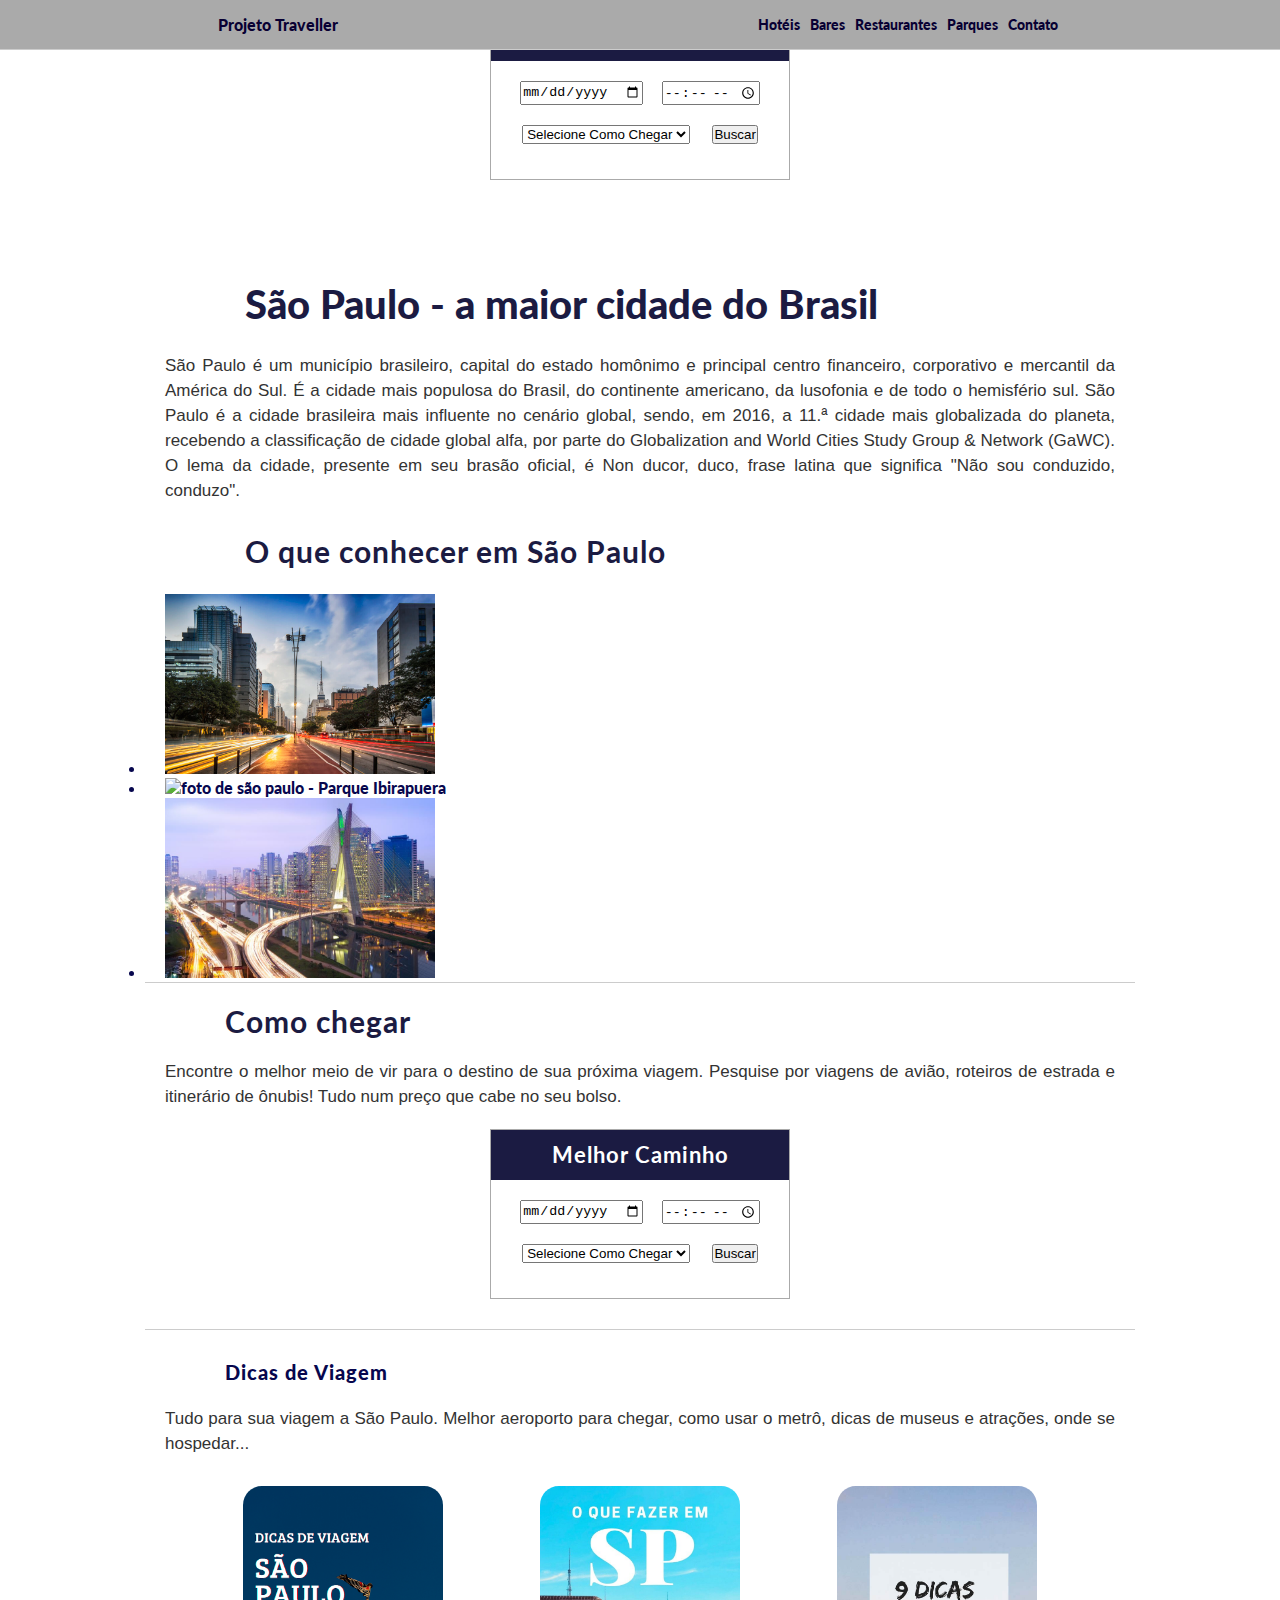
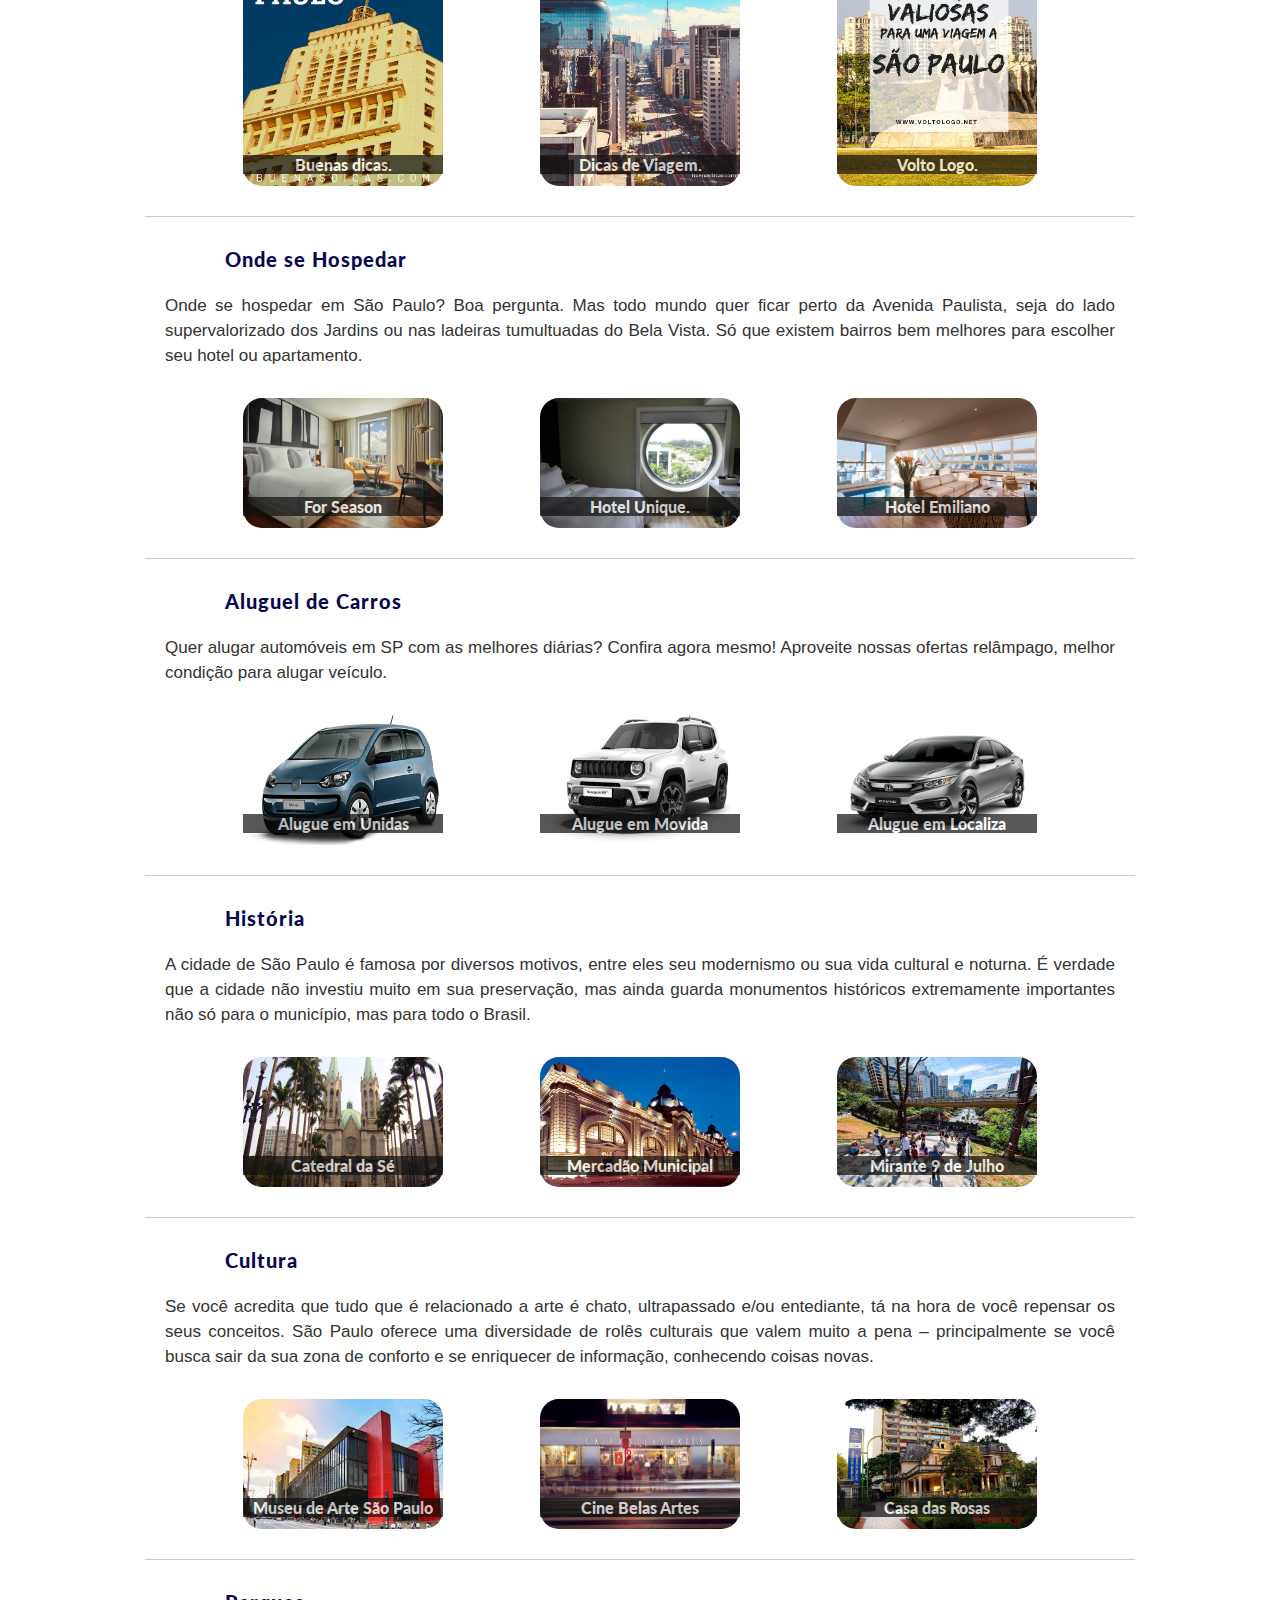
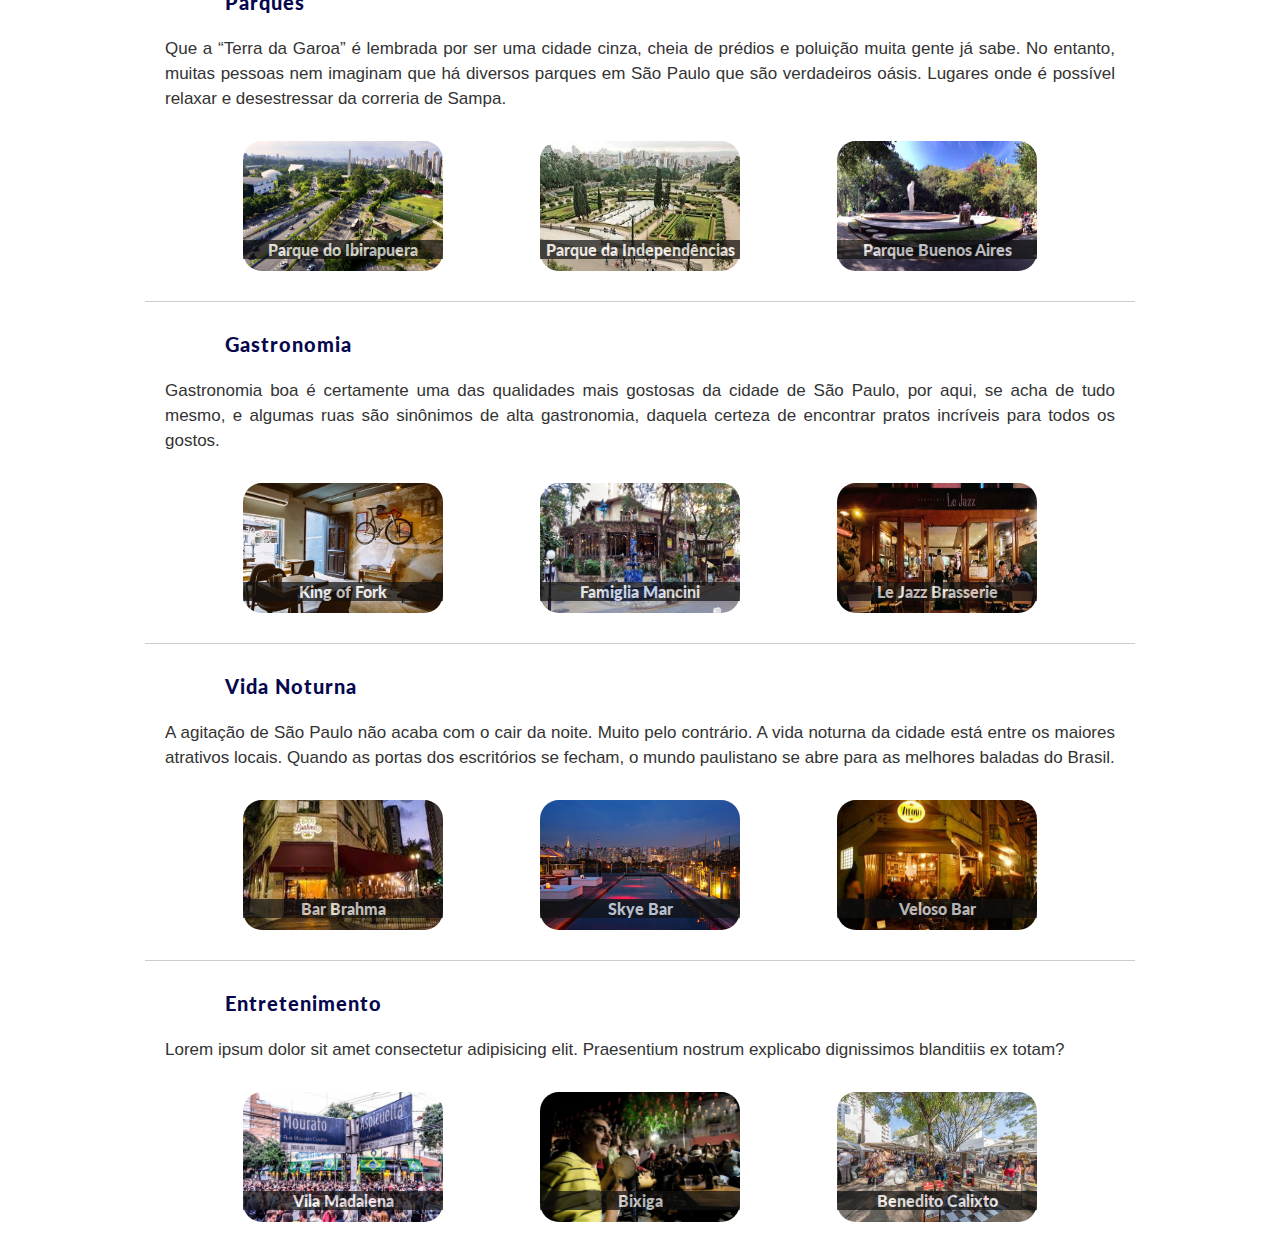
==== index.html @ 024b0639 "inserção de barra lateral esquerda." ====
<!DOCTYPE html>
<html lang="en">

<head>
    <meta charset="UTF-8">
    <meta http-equiv="X-UA-Compatible" content="IE=edge">
    <meta name="viewport" content="width=device-width, initial-scale=1.0">
    <title>Projeto Traveller - São Paulo</title>
    <link rel="stylesheet" href="https://cdnjs.cloudflare.com/ajax/libs/font-awesome/5.15.2/css/all.min.css"
        integrity="sha512-HK5fgLBL+xu6dm/Ii3z4xhlSUyZgTT9tuc/hSrtw6uzJOvgRr2a9jyxxT1ely+B+xFAmJKVSTbpM/CuL7qxO8w=="
        crossorigin="anonymous" />
    <link rel="stylesheet" href="./css/style.css">
</head>

<body>
    <!-- Barra de navegação -->
    <div class="header">
        <div class="logo">
            <a href="./index.html">Projeto Traveller</a>
        </div>
        <div class="menu">
            <ul>
                <li><a href="./pages/hoteis.html">Hotéis</a></li>
                <li><a href="./pages/noite.html">Bares</a></li>
                <li><a href="./pages/comida.html">Restaurantes</a></li>
                <li><a href="./pages/parques.html">Parques</a></li>
                <li><a href="./pages/contato.html">Contato</a></li>
            </ul>
        </div>
    </div>
    <div class="landingpage">
        <div class="leftbar formulario">
            <h4>Agende sua Viagem</h4>
            <form action="#">
                <div class="linhaum">
                    <input type="date" name="" id="">
                    <input type="time">
                </div>
                <div class="linhaum">
                    <select name="transporte" id="">
                        <option value="0">Selecione Como Chegar</option>
                        <option value="1">Ônibus</option>
                        <option value="2">Carro</option>
                        <option value="3">Avião</option>
                    </select>
                    <button>Buscar</button>
                </div>
            </form>
        </div>
    <div class="content">
        <!-- Piloto sobre São Paulo -->
        <h1> São Paulo - a maior cidade do Brasil</h1>
        <p>São Paulo é um município brasileiro, capital do estado homônimo e principal centro financeiro, corporativo e
            mercantil da América do Sul. É a cidade mais populosa do Brasil, do continente americano, da lusofonia e de
            todo o hemisfério sul.
            São Paulo é a cidade brasileira mais influente no cenário global, sendo, em 2016, a 11.ª cidade mais
            globalizada do planeta, recebendo a classificação de cidade global alfa, por parte do Globalization and
            World Cities Study Group & Network (GaWC).
            O lema da cidade, presente em seu brasão oficial, é Non ducor, duco, frase latina que significa "Não sou
            conduzido, conduzo".</p>
        <h2>O que conhecer em São Paulo</h2>
        <div class="fotos-home ">
            <ul class="fotos-home__lista-cidade">
                <li>
                    <a href="https://www.google.com/search?q=avenida+paulista&oq=avenida+paulista&aqs=chrome.0.69i59j0i131i433j0l4j69i60l2.2353j0j4&sourceid=chrome&ie=UTF-8"
                        target="_blank">
                        <img src="./imgs/ft2.jpg" alt="foto de são paulo - avenida paulista" title="Avenida Paulista">
                    </a>
                </li>
                <li> 
                    <a href="https://www.google.com/search?q=mac+usp&oq=mac+usp&aqs=chrome..69i57j0l9.1548j0j4&sourceid=chrome&ie=UTF-8#"
                        target="_blank">
                        <img src="./imgs/ovo-ibirapuera.jpg" alt="foto de são paulo - Parque Ibirapuera"
                            title="Mirante MAC-USP (Museu de Arte Contemporânea da Universidade de São Paulo">
                    </a>
                </li>
                <li>
                    <a href="https://www.google.com/search?q=ponte+estaiada+sp&oq=ponte+estaiada&aqs=chrome.1.69i57j0i433j0l8.3281j1j7&sourceid=chrome&ie=UTF-8#"
                        target="_blank">
                        <img src="./imgs/ft1.jpg" alt="foto de são paulo - ponte estaiada" title="Ponte estaiada">
                    </a>
                </li>
            </ul>
        </div>
        <!-- como chegar - destino.html -->
        <div class="ref">
            <h3>Como chegar</h3>
            <p>Encontre o melhor meio de vir para o destino de sua próxima viagem.
                Pesquise por viagens de avião, roteiros de estrada e itinerário de ônubis!
                Tudo num preço que cabe no seu bolso.</p>
            <div class="formulario">
                <h4>Melhor Caminho</h4>
                <form action="#">
                    <div class="linhaum">
                        <input type="date" name="" id="">
                        <input type="time">
                    </div>
                    <div class="linhaum">
                        <select name="transporte" id="">
                            <option value="0">Selecione Como Chegar</option>
                            <option value="1">Ônibus</option>
                            <option value="2">Carro</option>
                            <option value="3">Avião</option>
                        </select>
                        <button>Buscar</button>
                    </div>
                </form>
            </div>
        </div>


        <!-- dicas uteis - dicas.html -->
        <div class="ref">
            <h3><a href="./pages/dicas.html">Dicas de Viagem</a></h3>
            <p>Tudo para sua viagem a São Paulo. Melhor aeroporto para chegar, como usar o metrô, dicas de museus e
                atrações, onde se hospedar...</p>
            <div class="fotos-logo">
                <a href="">
                    <div class="item-foto dks">
                        <img src="./imgs/dicas/buenasdicas.png" alt="Buenas dicas">
                        <span class="legenda">Buenas dicas.</span>
                    </div>
                </a>
                <a href="">
                    <div class="item-foto dks">
                        <img src="./imgs/dicas/dicasdeviagem.jpg" alt="dicas de viagem">
                        <span class="legenda">Dicas de Viagem.</span>
                    </div>
                </a>
                <a href="">
                    <div class="item-foto dks">
                        <img src="./imgs/dicas/voltologo.jpg" alt="Volto Logo">
                        <span class="legenda">Volto Logo.</span>
                    </div>
                </a>
            </div>
        </div>

        <!-- onde se hospedar -->
        <div class="ref">
            <h3><a href="./pages/hoteis.html">Onde se Hospedar</a></h3>
            <p>Onde se hospedar em São Paulo? Boa pergunta. Mas todo mundo quer ficar perto da Avenida Paulista, seja do
                lado supervalorizado dos Jardins ou nas ladeiras tumultuadas do Bela Vista. Só que existem bairros bem
                melhores para escolher seu hotel ou apartamento.</p>
            <div class="fotos-logo">
                <a href="https://www.fourseasons.com/">
                    <div class="item-foto std">
                        <img src="./imgs/hoteis/four-seasons.jpeg" alt="Suite do hotel Four Season">
                        <span class="legenda">For Season</span>
                    </div>
                </a>

                <a href="https://www.hotelunique.com/">
                    <div class="item-foto std">
                        <img src="./imgs/hoteis/hotel-unique.jpg" alt="Suite no Hotel Unique">
                        <span class="legenda">Hotel Unique.</span>
                    </div>
                </a>
                <a href="https://emiliano.com.br/">
                    <div class="item-foto std">
                        <img src="./imgs/hoteis/hotelemiliano.jpeg" alt="Suite no Hotel Emiliano">
                        <span class="legenda">Hotel Emiliano</span>
                    </div>
                </a>
            </div>
        </div>
        <!-- aluguel de carros -->
        <div class="ref">
            <h3><a href="./pages/car.html">Aluguel de Carros</a></h3>
            <p>Quer alugar automóveis em SP com as melhores diárias? Confira agora mesmo! Aproveite nossas ofertas
                relâmpago, melhor condição para alugar veículo.</p>
            <div class="fotos-logo">
                <a href="https://www.unidas.com.br/" target="_blank">
                    <div class="item-foto std">
                        <img src="./imgs/cars/up.png" alt="Volkswagem UP, alugue em Unidas">
                        <span class="legenda">Alugue em Unidas</span>
                    </div>
                </a>
                <a href="https://www.movida.com.br/?ds_rl=1286058&gclid=CjwKCAiA4rGCBhAQEiwAelVti4YXCOVdzwMYW_VoYFPLgDYQA487EOI650eosHi_hJ0dETGfir2yFxoCM-IQAvD_BwE&gclsrc=aw.ds"
                    target="_blank">
                    <div class="item-foto std">
                        <img src="./imgs/cars/jeep.png" alt="Jeep Renegade, alugue em Movida">
                        <span class="legenda">Alugue em Movida</span>
                    </div>
                </a>
                <a href="https://www.localiza.com/brasil/pt-br?gclid=Cj0KCQiA1pyCBhCtARIsAHaY_5erwWVaQfz3d9hAsKvoh2BbWz7p_nMP-ZUeZSH6YA3GM4WOiYzIJlkaAgfLEALw_wcB"
                    target="_blank">
                    <div class="item-foto std">
                        <img src="./imgs/cars/civic.png" alt="Toyota Civic, alugue em Localiza">
                        <span class="legenda">Alugue em Localiza</span>
                    </div>
                </a>
            </div>
        </div>
        <!-- historia -->
        <div class="ref">
            <h3><a href="./pages/historia.html">História</a></h3>
            <p>A cidade de São Paulo é famosa por diversos motivos, entre eles seu modernismo ou sua vida cultural e
                noturna. É verdade que a cidade não investiu muito em sua preservação, mas ainda guarda monumentos
                históricos extremamente importantes não só para o município, mas para todo o Brasil.</p>
            <div class="fotos-logo">
                <a href="https://www.google.com/search?q=catedral+da+s%C3%A9&oq=catedral+da+s%C3%A9&aqs=chrome.0.0i433j0l9.2269j0j4&sourceid=chrome&ie=UTF-8"
                    target="_blank">
                    <div class="item-foto std">
                        <img src="./imgs/catedral.jpg" alt="Catedral da Sé">
                        <span class="legenda">Catedral da Sé</span>
                    </div>
                </a>
                <a href="https://www.google.com/search?sxsrf=ALeKk03umrlhHyynIjgAqsudrNKbhtDnxA%3A1615221121424&ei=gVFGYOCqGebE5OUPj-O80AE&q=mercado+municipal+de+s%C3%A3o+paulo&oq=mercado+municipal+de+s%C3%A3o+paulo&gs_lcp=Cgdnd3Mtd2l6EAM6BAgjECc6CggAEMcBEK8BEEM6BAgAEEM6BAguEEM6CAgAELEDEIMBOgUIABCxAzoCCAA6CAgAEMcBEK8BOgcIABCxAxBDOgsIABCxAxDHARCvAVDR4gFY6YsCYOOMAmgAcAJ4AIABxQGIAa4RkgEEMC4xNJgBAKABAaoBB2d3cy13aXrAAQE&sclient=gws-wiz&ved=0ahUKEwig77PJj6HvAhVmIrkGHY8xDxoQ4dUDCA4&uact=5#"
                    target="_blank">
                    <div class="item-foto std">
                        <img src="./imgs/mercadao.jpg" alt="Mercadão Municipal">
                        <span class="legenda">Mercadão Municipal</span>
                    </div>
                </a>
                <a href="https://www.google.com/search?sxsrf=ALeKk00rV_sHCE8LxDg-7jiBOCjoXzKPtg%3A1615221181455&ei=vVFGYNeMG4PE5OUPkIip6Aw&q=mirante+9+de+julho&oq=mirante+9+de+julho&gs_lcp=[base64]&sclient=gws-wiz&ved=0ahUKEwiX34Pmj6HvAhUDIrkGHRBECs0Q4dUDCA4&uact=5"
                    target="_blank">
                    <div class="item-foto std">
                        <img src="./imgs/9dejulho.jpg" alt="Mirante 9 de Julho">
                        <span class="legenda">Mirante 9 de Julho</span>
                    </div>
                </a>
            </div>
        </div>
        <!-- cultura -->
        <div class="ref">
            <h3><a href="./pages/cultura.html">Cultura</a></h3>
            <p>Se você acredita que tudo que é relacionado a arte é chato, ultrapassado e/ou entediante, tá na hora de
                você repensar os seus conceitos. São Paulo oferece uma diversidade de rolês culturais que valem muito a
                pena – principalmente se você busca sair da sua zona de conforto e se enriquecer de informação,
                conhecendo coisas novas.</p>
            <div class="fotos-logo">
                <a href="https://masp.org.br/" target="_blank">
                    <div class="item-foto std">
                        <img src="./imgs/masp.jpg" alt="MASP">
                        <span class="legenda">Museu de Arte São Paulo</span>
                    </div>
                </a>
                <a href="https://www.cinebelasartes.com.br/" target="_blank">
                    <div class="item-foto std">
                        <img src="./imgs/belas-artes.jpg" alt="Cine Belas Artes">
                        <span class="legenda">Cine Belas Artes</span>
                    </div>
                </a>
                <a href="https://www.casadasrosas.org.br/" target="_blank">
                    <div class="item-foto std">
                        <img src="./imgs/casa-das-rosas.jpg" alt="Casa das Rosas">
                        <span class="legenda">Casa das Rosas</span>
                    </div>
                </a>
            </div>
        </div>
        <!-- parques -->
        <div class="ref">
            <h3><a href="./pages/parques.html">Parques</a></h3>
            <p>Que a “Terra da Garoa” é lembrada por ser uma cidade cinza, cheia de prédios e poluição muita gente já
                sabe. No entanto, muitas pessoas nem imaginam que há diversos parques em São Paulo que são verdadeiros
                oásis. Lugares onde é possível relaxar e desestressar da correria de Sampa.</p>
            <div class="fotos-logo">
                <a href="https://parqueibirapuera.org/" target="_blank">
                    <div class="item-foto std">
                        <img src="./imgs/ft3.jpg" alt="Parque do Ibirapuera">
                        <span class="legenda">Parque do Ibirapuera</span>
                    </div>
                </a>
                <a href="https://www.prefeitura.sp.gov.br/cidade/secretarias/meio_ambiente/parques/regiao_sul/index.php?p=5747"
                    target="_blank">
                    <div class="item-foto std">
                        <img src="./imgs/indep.jpg" alt="Parque da Independência">
                        <span class="legenda">Parque da Independências</span>
                    </div>
                </a>
                <a href="https://www.prefeitura.sp.gov.br/cidade/secretarias/meio_ambiente/parques/regiao_centrooeste/index.php?p=5732"
                    target="_blank">
                    <div class="item-foto std">
                        <img src="./imgs/buenos.jpg" alt="Parque Buenos Aires">
                        <span class="legenda">Parque Buenos Aires</span>
                    </div>
                </a>
            </div>
        </div>
        <!-- gastronomia -->
        <div class="ref">
            <h3><a href="./pages/comida.html">Gastronomia</a></h3>
            <p>Gastronomia boa é certamente uma das qualidades mais gostosas da cidade de São Paulo, por aqui, se acha
                de tudo mesmo, e algumas ruas são sinônimos de alta gastronomia, daquela certeza de encontrar pratos
                incríveis para todos os gostos.</p>
            <div class="fotos-logo">
                <a href="https://www.kingofthefork.com.br//" target="_blank">
                    <div class="item-foto std">
                        <img src="./imgs/kof.jpg" alt="King of Fork">
                        <span class="legenda">King of Fork</span>
                    </div>
                </a>
                <a href="http://www.famigliamancini.com.br/" target="_blank">
                    <div class="item-foto std">
                        <img src="./imgs/famiglia.jpg" alt="Famiglia Mancini">
                        <span class="legenda">Famiglia Mancini</span>
                    </div>
                </a>
                <a href="http://www.lejazz.com.br/" target="_blank">
                    <div class="item-foto std">
                        <img src="./imgs/lejazz.jpg" alt="Le Jazz Brasserie">
                        <span class="legenda">Le Jazz Brasserie</span>
                    </div>
                </a>
            </div>
        </div>
        <!-- vida noturna -->
        <div class="ref">
            <h3><a href="./pages/noite.html">Vida Noturna</a></h3>
            <p>A agitação de São Paulo não acaba com o cair da noite. Muito pelo contrário. A vida noturna da cidade
                está entre os maiores atrativos locais. Quando as portas dos escritórios se fecham, o mundo paulistano
                se abre para as melhores baladas do Brasil.</p>
            <div class="fotos-logo">
                <a href="https://www.barbrahmacentro.com" target="_blank">
                    <div class="item-foto std">
                        <img src="./imgs/bar.jpg" alt="Bar Brahma">
                        <span class="legenda">Bar Brahma</span>
                    </div>
                </a>
                <a href="https://www.hotelunique.com/pt/restaurante-bar/skye/" target="_blank">
                    <div class="item-foto std">
                        <img src="./imgs/skye.jpg" alt="Skye Bar">
                        <span class="legenda">Skye Bar</span>
                    </div>
                </a>
                <a href="http://www.velosobar.com.br/" target="_blank">
                    <div class="item-foto std">
                        <img src="./imgs/veloso.jpg" alt="Veloso Bar">
                        <span class="legenda">Veloso Bar</span>
                    </div>
                </a>
            </div>
        </div>
        <!-- entretenimento -->
        <div class="ref">
            <h3><a href="./pages/entretenimento.html">Entretenimento</a></h3>
            <p>Lorem ipsum dolor sit amet consectetur adipisicing elit. Praesentium nostrum explicabo dignissimos
                blanditiis ex totam?</p>

            <div class="fotos-logo">
                <a href="http://www.vilamadalena.com.br/" target="_blank">
                    <div class="item-foto std">
                        <img src="./imgs/vila.jpg" alt="Vila Madalena">
                        <span class="legenda">Vila Madalena</span>
                    </div>
                </a>
                <a href="http://www.portaldobixiga.com.br/eventos-do-bixiga/" target="_blank">
                    <div class="item-foto std">
                        <img src="./imgs/bixiga.jpg" alt="Bixiga">
                        <span class="legenda">Bixiga</span>
                    </div>
                </a>
                <a href="https://www.instagram.com/feirabeneditocalixto.oficial/" target="_blank">
                    <div class="item-foto std">
                        <img src="./imgs/benedito.jpg" alt="Benedito Calixto">
                        <span class="legenda">Benedito Calixto</span>
                    </div>
                </a>
            </div>
        </div>
    </div>
    </div>
</body>

</html>
---- css/style.css ----
@import url('https://fonts.googleapis.com/css2?family=Lato:wght@300&amp;family=Open+Sans+Condensed:wght@300&amp;display=swap');
*{
    margin: 0 auto;
    padding: 0;
    box-sizing: border-box;
}
.content{
    margin: 0 auto;
    width: 990px;
}
h1 {
    font-family: 'Lato', sans-serif;
    font-size: 40px;
    font-weight: 900;
    color: rgb(27, 27, 66);
    margin: 100px 0 25px 100px;
}
h2, h3, h4 {
    font-family: 'Lato', sans-serif;
    font-size: 30px;
    font-weight: 700;
    letter-spacing: 1px;
    color: rgb(27, 27, 66);
    margin: 30px 0 25px 100px; 
}
h4{
    font-size: 22px;
    margin: auto;
    background-color: rgb(27, 27, 66) ; 
    color: #FFF;
    display: flex;
    justify-content: center;
}
h3{
   margin: 20px 0 15px 80px; 
}
p {
    font-family: 'Open Sans Condensed', sans-serif;
    color: #333;
    font-size: 17px;
    margin: 20px auto;
    text-align: justify;
    line-height: 25px;
    padding: 0px 20px;
}
li {
    font-family: 'Open Sans Condensed', sans-serif;
    color: rgb(7, 7, 78);
}
a {
    font-family: 'Lato', sans-serif;
    font-size: 16px;
    text-decoration: none;
    color: rgb(7, 7, 78);
    font-weight: 900;
}
h3 a{
    font-size: 20px;
}
.logo a {
    color: rgb(8, 0, 51);
}
.header{
    height: 50px;
    border-bottom: 1px solid #ccc;
    padding: 0 10px;
    display: flex;
    justify-content: space-between;
    align-items: center;
    background-color: #aaa;
    position: fixed;
    top:0;
    width: 100%;
    z-index: 1;
}
.header h2 {
    color: rgb(8, 0, 51);
    font-size: 20px;
}
.menu ul {
    list-style: none;
    display: flex;
}
.menu li{
    margin: 0 5px;
    justify-content: right;
}
.menu a{
    text-decoration: none;
    color: rgb(8, 0, 51);
    font-size: 14px;
    font-weight: 900;
}
.fotos{
    display: flex;
    width: 90%;
    justify-content: space-around;
}
.fotos a img {
    height: 150px;
    width: 250px;
    justify-content: center;
    align-items: center;
    margin: 5px;
}
.fotos-home a img{
    height: 180px;
    width: auto;
    justify-content: space-around;
    margin-left: 20px;
}
.fotos-logo{
    width: 90%;
    display: flex;
    justify-content: center;
}
.fotos-logo a img{
    width: 100%;
    margin-top: 10px;
    align-items: center;
}
.ref{
    border-top: 1px solid #CCC;
    margin-bottom: 30px;
}

.ref img{
    border-radius: 5mm;
}
.legenda{
    background-color: #111;
    color: white;
    width: 100%;
    text-align: center;
    opacity: 0.7;
    position: absolute;
    bottom: 12px;
}
.item-foto{
    display: flex;
    width: 200px;
    flex-direction: column;
    position: relative;
}
.item-foto img{
    width: 100%;
    height: 100%;
}
.formulario{
    margin: 10px auto;
    border: 1px solid #aaa;
    width: 300px;
    height: 170px;
    line-height: 50px;
}

.linhaum{
    justify-content: center;
    display: flex;
    margin: 20px;    
}

.dks img{
    height: 300px;
}
.std img {
    height: 130px;
}
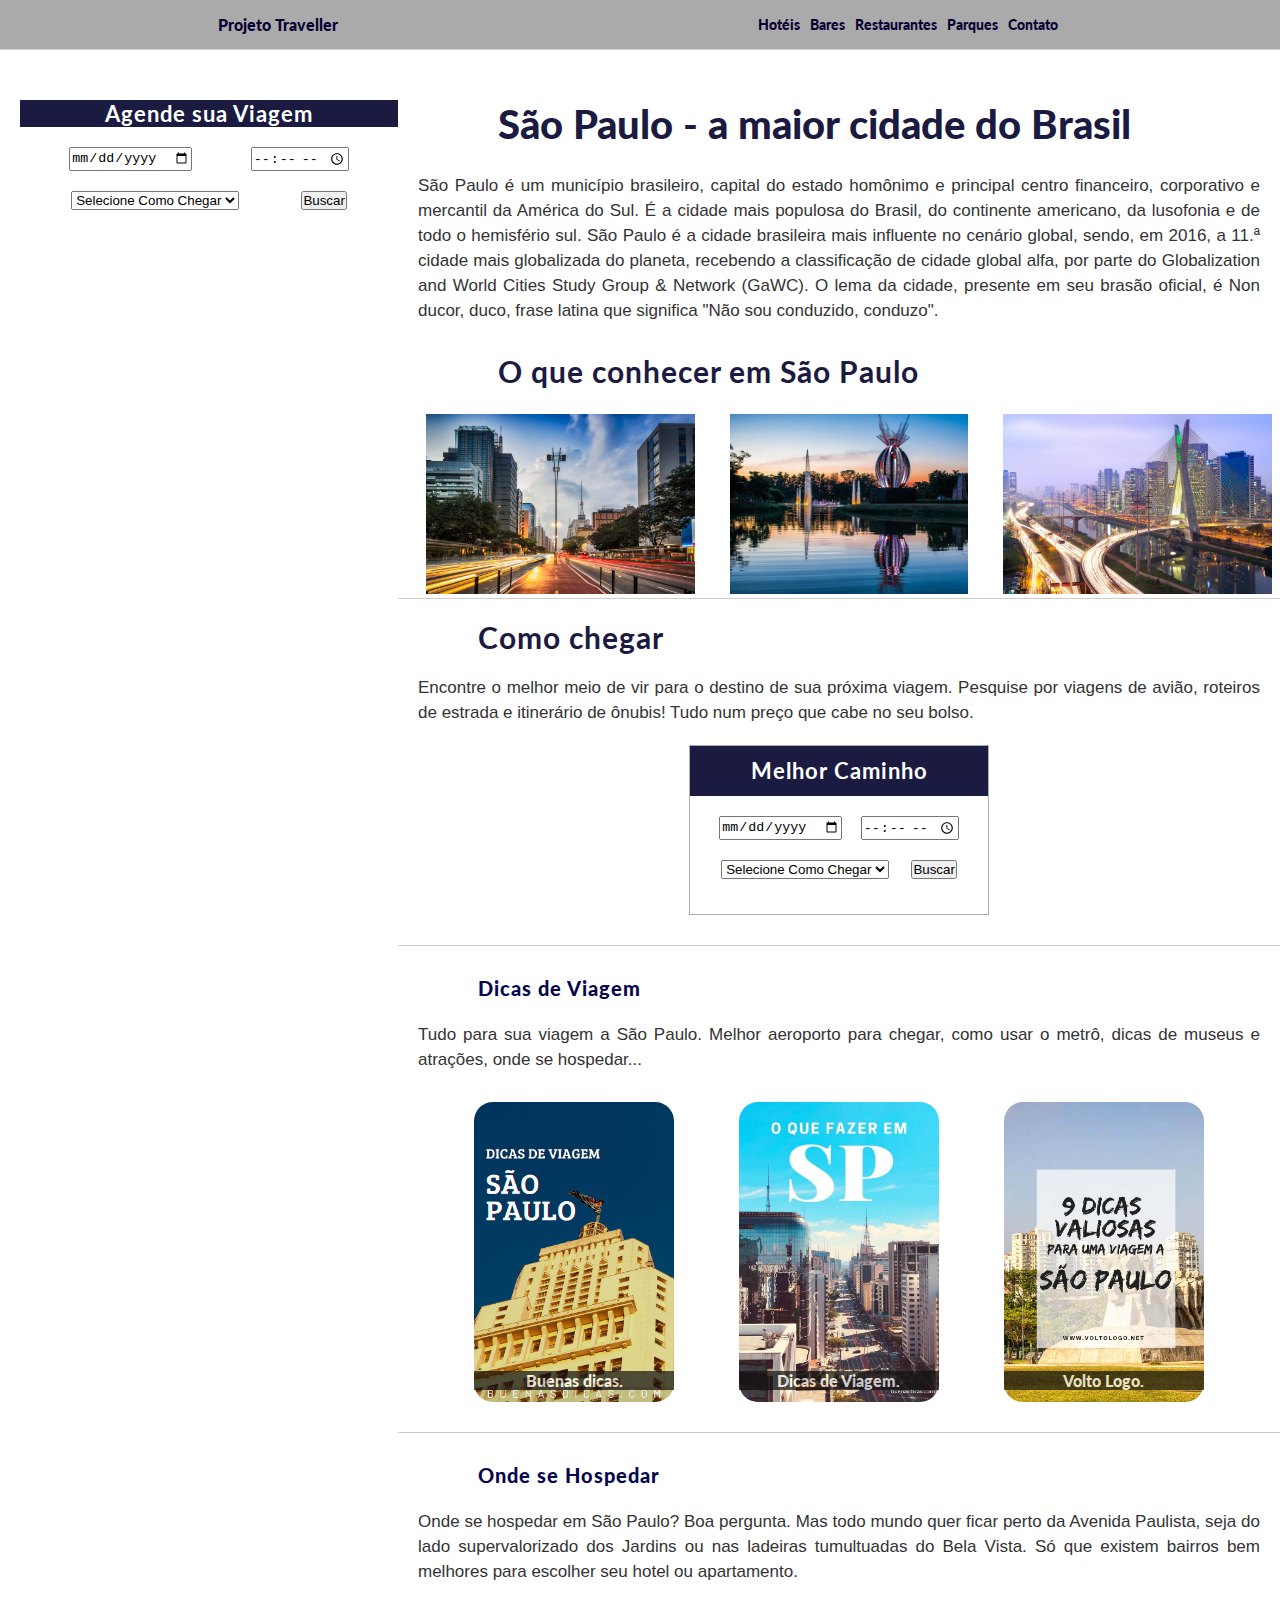
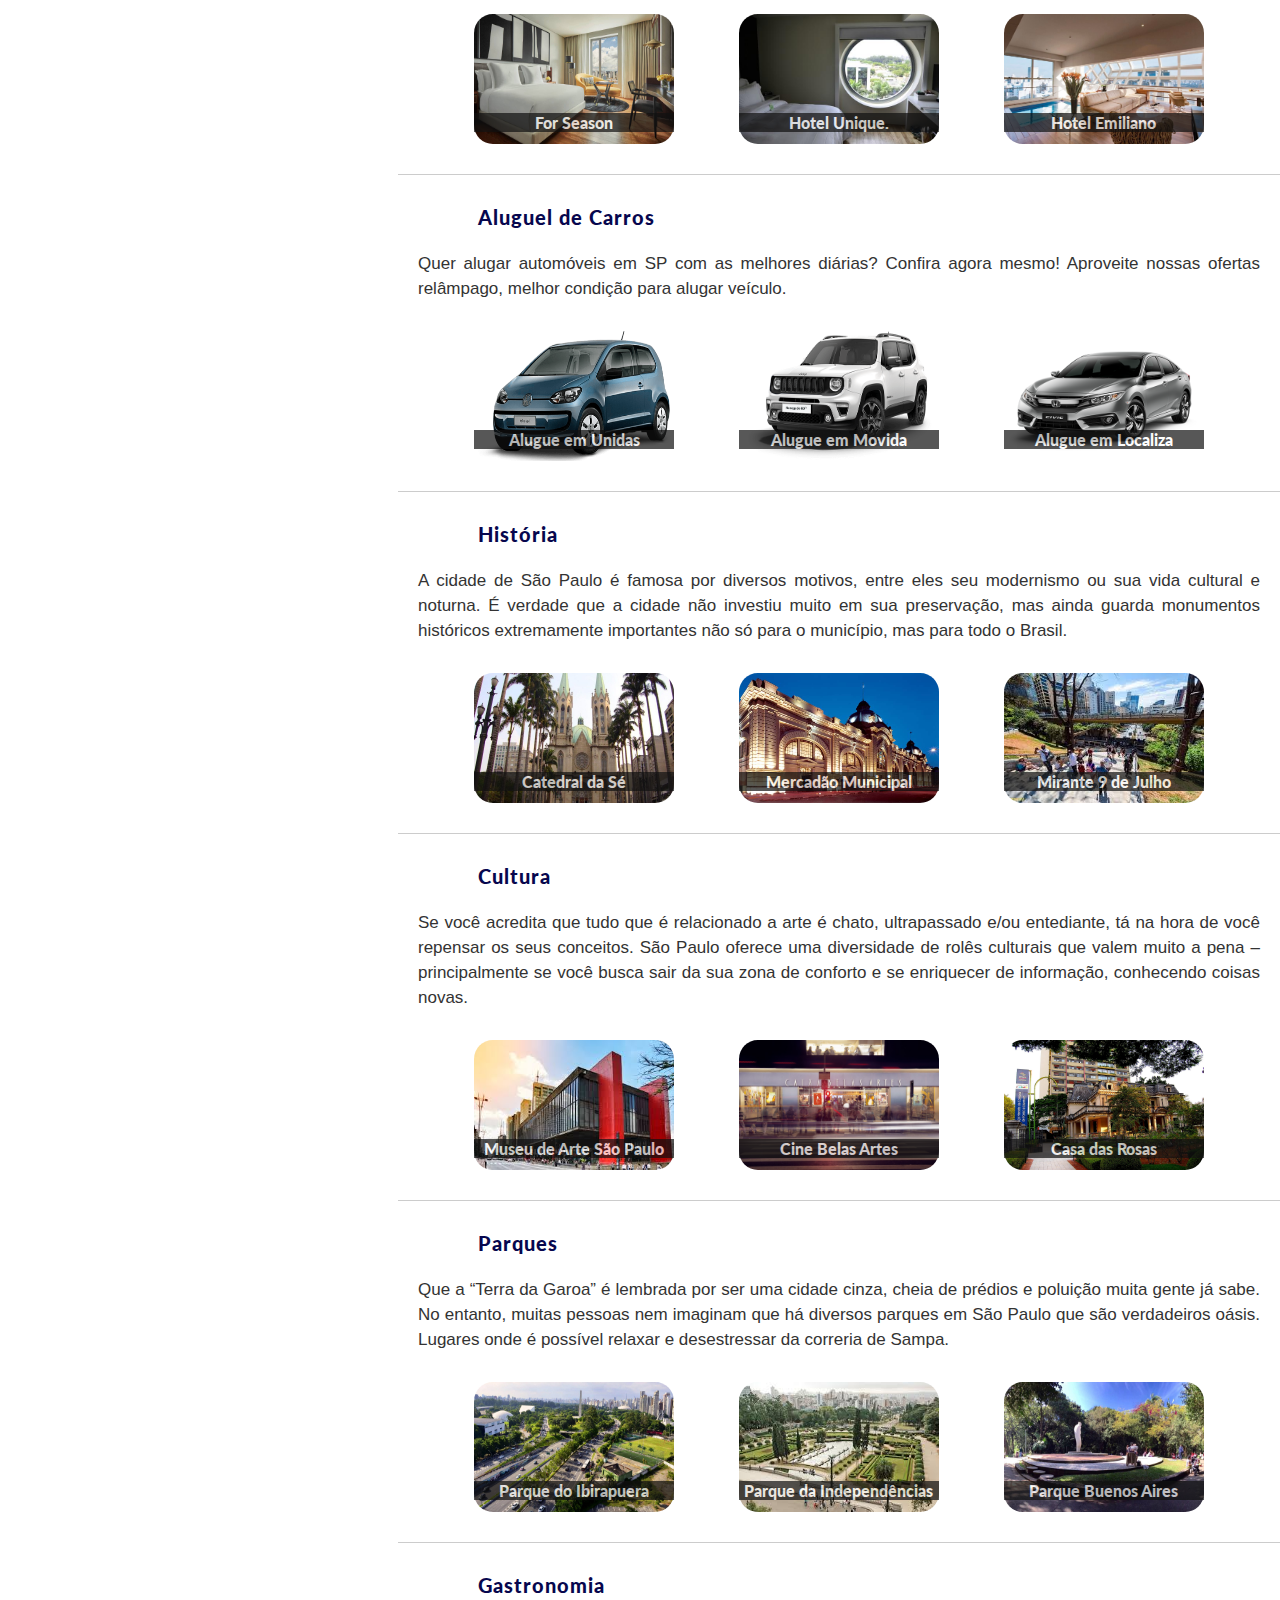
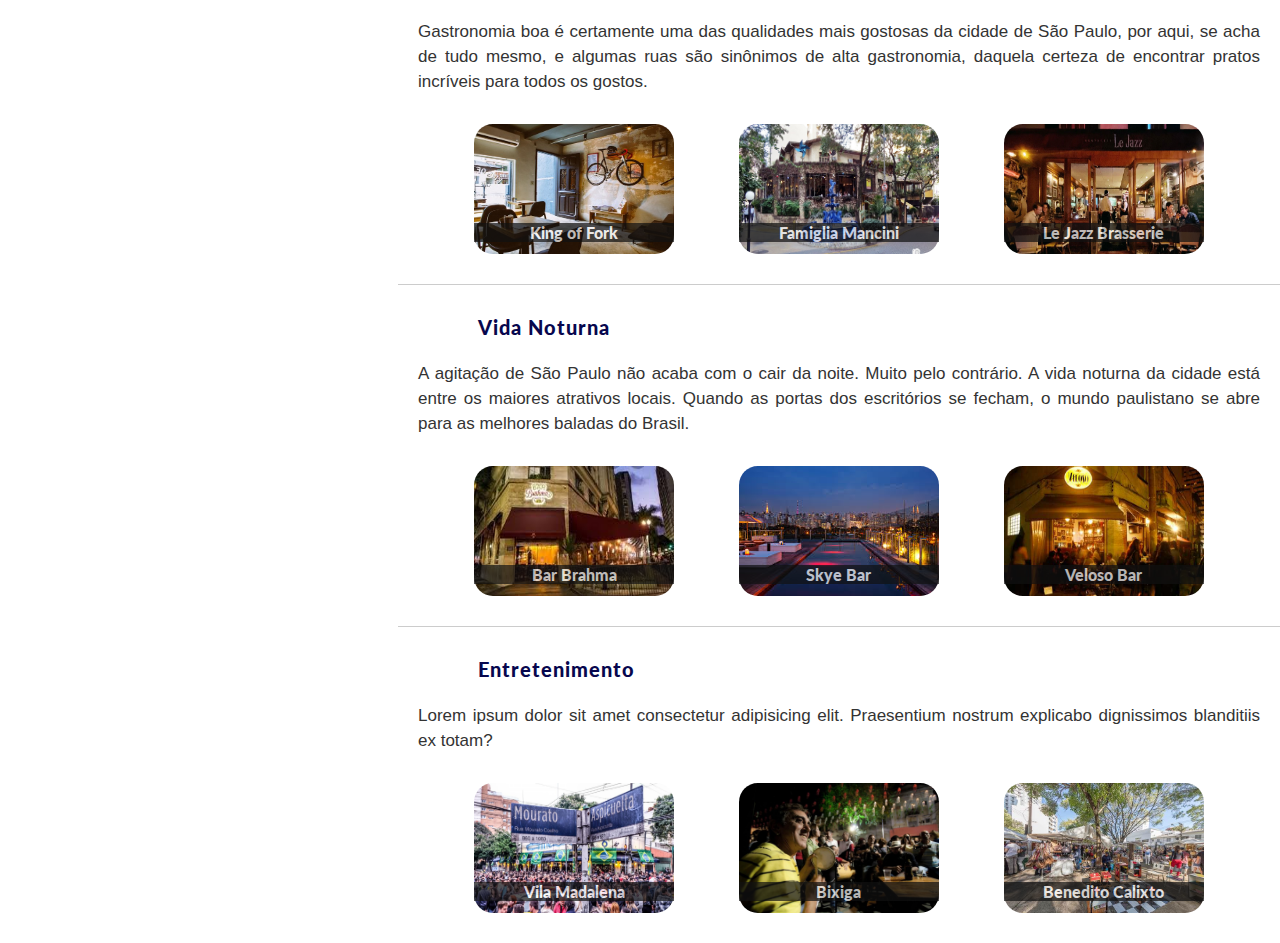
==== commit 8219d3a4: "aplicação de barra lateral esquerda para agendamento de viagens" ====
--- a/index.html
+++ b/index.html
@@ -29,7 +29,8 @@
         </div>
     </div>
     <div class="landingpage">
-        <div class="leftbar formulario">
+        <div class="leftbar">
+            <div class="formulario1"> 
             <h4>Agende sua Viagem</h4>
             <form action="#">
                 <div class="linhaum">
@@ -45,7 +46,7 @@
                     </select>
                     <button>Buscar</button>
                 </div>
-            </form>
+            </form></div>
         </div>
     <div class="content">
         <!-- Piloto sobre São Paulo -->
--- a/css/style.css
+++ b/css/style.css
@@ -6,7 +6,8 @@
 }
 .content{
     margin: 0 auto;
-    width: 990px;
+    width: 70%;
+
 }
 h1 {
     font-family: 'Lato', sans-serif;
@@ -166,3 +167,17 @@
 .std img {
     height: 130px;
 }
+
+.fotos-home__lista-cidade{
+    display: flex;
+    list-style: none;
+}
+
+.landingpage{
+    display:flex;
+
+}
+.leftbar{
+    width: 30%;
+    margin: 100px 0 0 20px;
+}
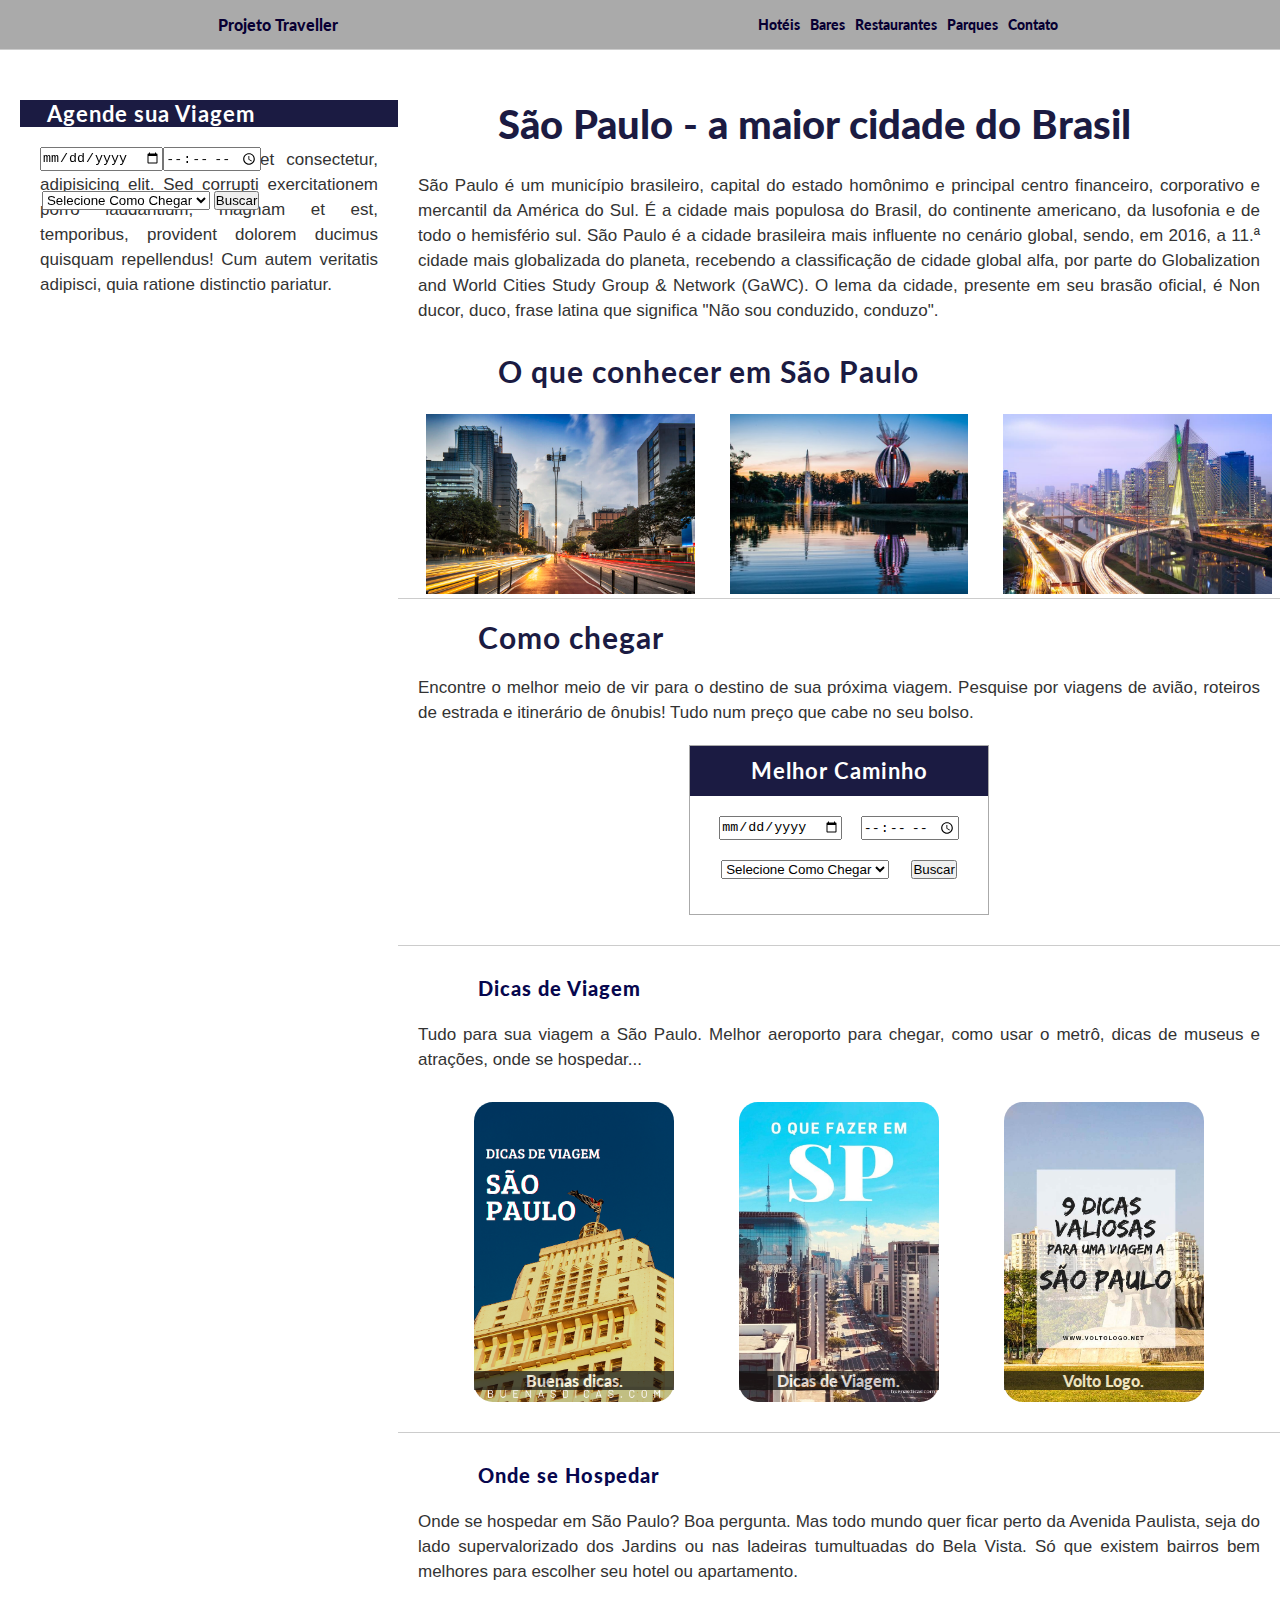
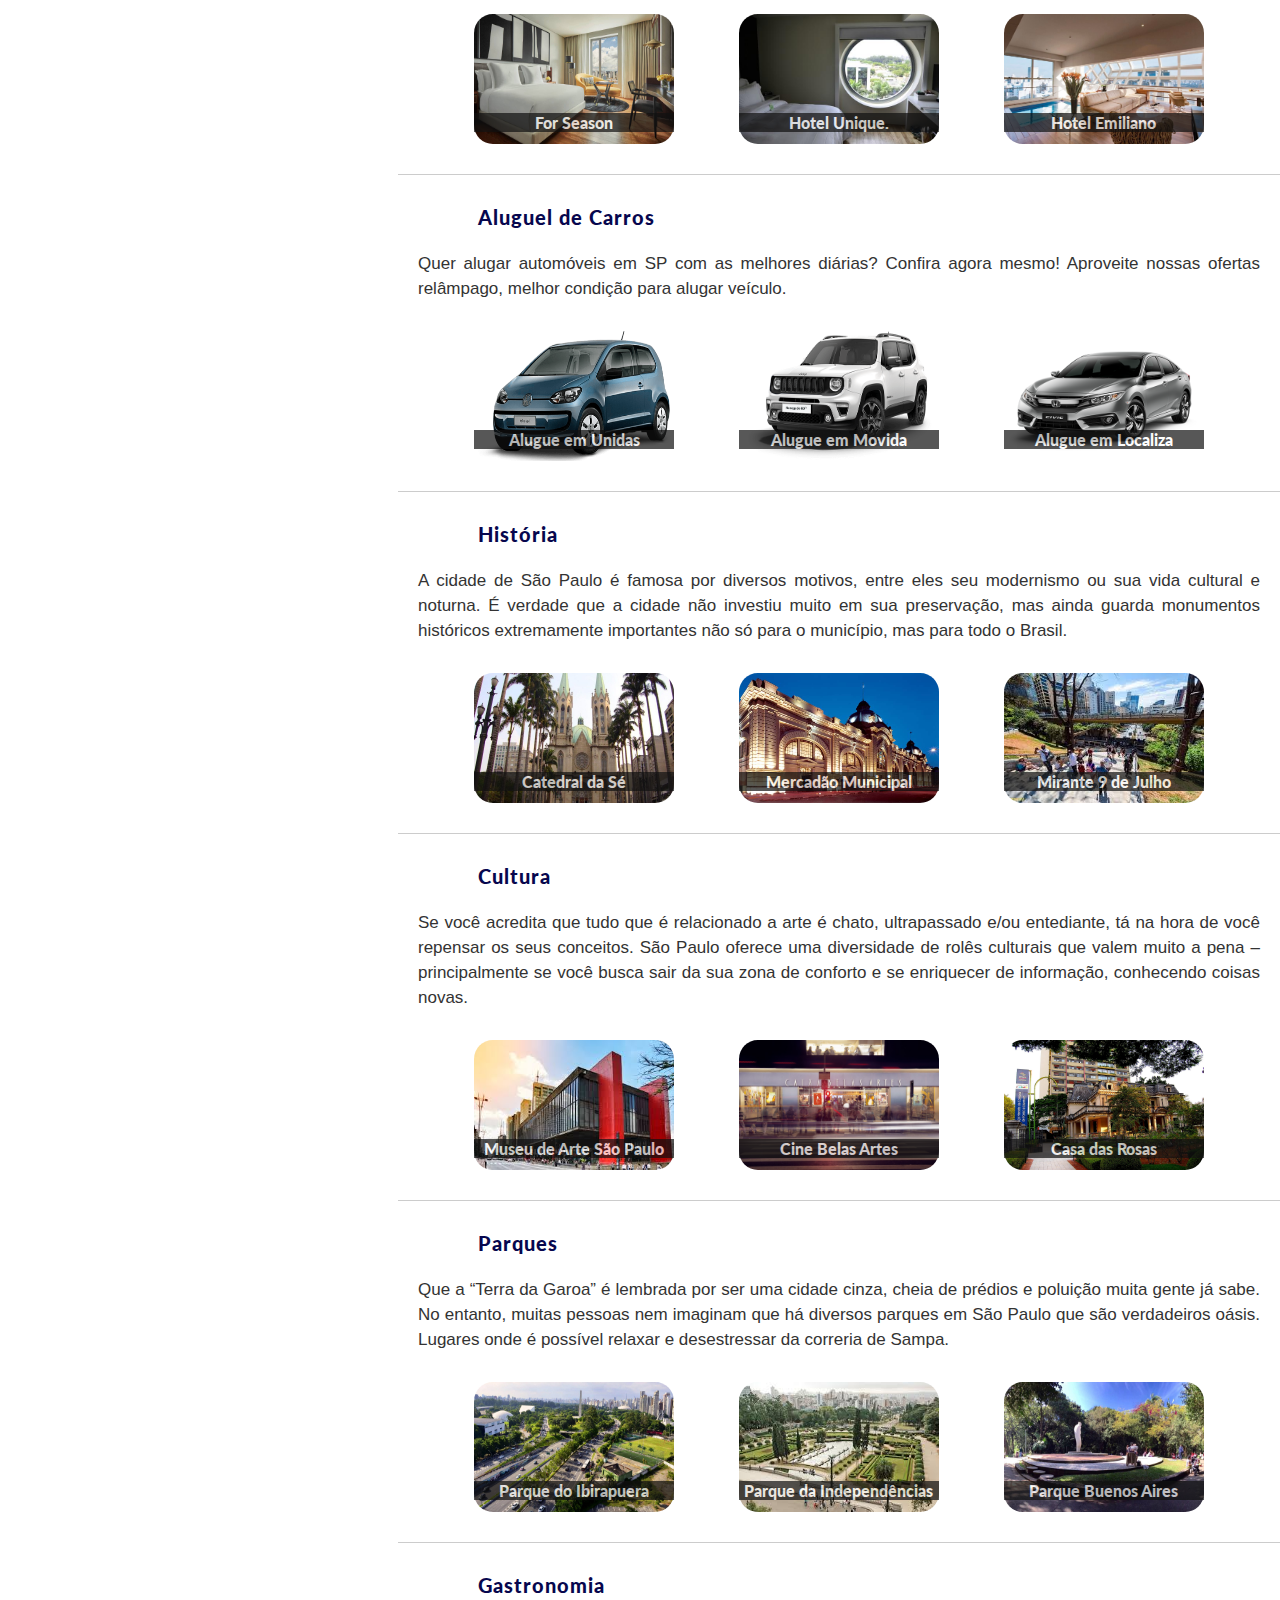
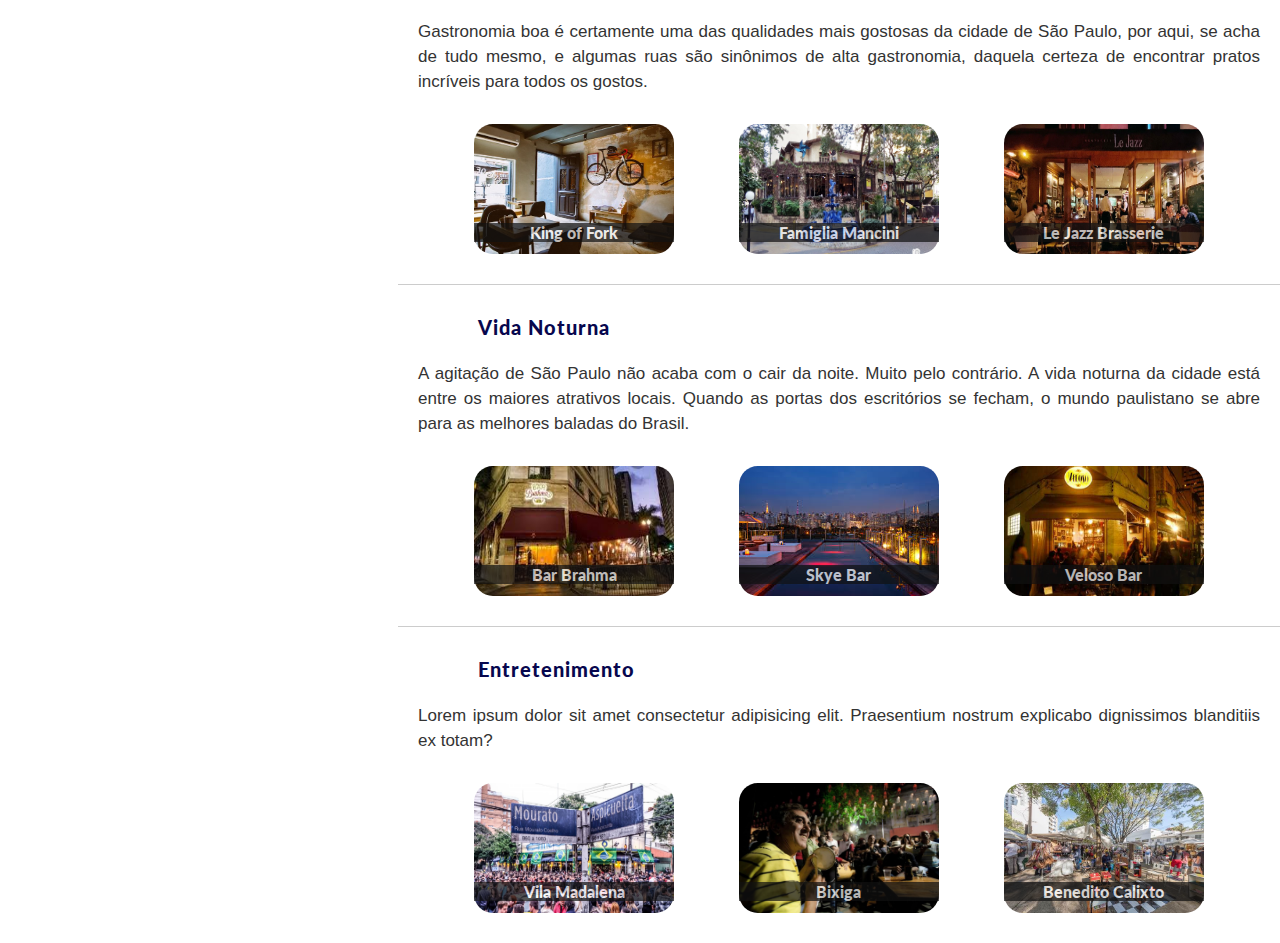
==== commit cf53e9fe: "inserção de 'area de propaganda' na left bar" ====
--- a/index.html
+++ b/index.html
@@ -1,5 +1,5 @@
 <!DOCTYPE html>
-<html lang="en">
+<html lang="pt-br">
 
 <head>
     <meta charset="UTF-8">
@@ -30,67 +30,8 @@
     </div>
     <div class="landingpage">
         <div class="leftbar">
-            <div class="formulario1"> 
-            <h4>Agende sua Viagem</h4>
-            <form action="#">
-                <div class="linhaum">
-                    <input type="date" name="" id="">
-                    <input type="time">
-                </div>
-                <div class="linhaum">
-                    <select name="transporte" id="">
-                        <option value="0">Selecione Como Chegar</option>
-                        <option value="1">Ônibus</option>
-                        <option value="2">Carro</option>
-                        <option value="3">Avião</option>
-                    </select>
-                    <button>Buscar</button>
-                </div>
-            </form></div>
-        </div>
-    <div class="content">
-        <!-- Piloto sobre São Paulo -->
-        <h1> São Paulo - a maior cidade do Brasil</h1>
-        <p>São Paulo é um município brasileiro, capital do estado homônimo e principal centro financeiro, corporativo e
-            mercantil da América do Sul. É a cidade mais populosa do Brasil, do continente americano, da lusofonia e de
-            todo o hemisfério sul.
-            São Paulo é a cidade brasileira mais influente no cenário global, sendo, em 2016, a 11.ª cidade mais
-            globalizada do planeta, recebendo a classificação de cidade global alfa, por parte do Globalization and
-            World Cities Study Group & Network (GaWC).
-            O lema da cidade, presente em seu brasão oficial, é Non ducor, duco, frase latina que significa "Não sou
-            conduzido, conduzo".</p>
-        <h2>O que conhecer em São Paulo</h2>
-        <div class="fotos-home ">
-            <ul class="fotos-home__lista-cidade">
-                <li>
-                    <a href="https://www.google.com/search?q=avenida+paulista&oq=avenida+paulista&aqs=chrome.0.69i59j0i131i433j0l4j69i60l2.2353j0j4&sourceid=chrome&ie=UTF-8"
-                        target="_blank">
-                        <img src="./imgs/ft2.jpg" alt="foto de são paulo - avenida paulista" title="Avenida Paulista">
-                    </a>
-                </li>
-                <li> 
-                    <a href="https://www.google.com/search?q=mac+usp&oq=mac+usp&aqs=chrome..69i57j0l9.1548j0j4&sourceid=chrome&ie=UTF-8#"
-                        target="_blank">
-                        <img src="./imgs/ovo-ibirapuera.jpg" alt="foto de são paulo - Parque Ibirapuera"
-                            title="Mirante MAC-USP (Museu de Arte Contemporânea da Universidade de São Paulo">
-                    </a>
-                </li>
-                <li>
-                    <a href="https://www.google.com/search?q=ponte+estaiada+sp&oq=ponte+estaiada&aqs=chrome.1.69i57j0i433j0l8.3281j1j7&sourceid=chrome&ie=UTF-8#"
-                        target="_blank">
-                        <img src="./imgs/ft1.jpg" alt="foto de são paulo - ponte estaiada" title="Ponte estaiada">
-                    </a>
-                </li>
-            </ul>
-        </div>
-        <!-- como chegar - destino.html -->
-        <div class="ref">
-            <h3>Como chegar</h3>
-            <p>Encontre o melhor meio de vir para o destino de sua próxima viagem.
-                Pesquise por viagens de avião, roteiros de estrada e itinerário de ônubis!
-                Tudo num preço que cabe no seu bolso.</p>
-            <div class="formulario">
-                <h4>Melhor Caminho</h4>
+            <div class="formulario1">
+                <h4>Agende sua Viagem</h4>
                 <form action="#">
                     <div class="linhaum">
                         <input type="date" name="" id="">
@@ -107,262 +48,344 @@
                     </div>
                 </form>
             </div>
+            <div class="formulario2">
+                <h4>Propaganda</h4>
+                <p>Lorem ipsum dolor sit amet consectetur, adipisicing elit. Sed corrupti exercitationem porro
+                    laudantium, magnam et est, temporibus, provident dolorem ducimus quisquam repellendus! Cum autem
+                    veritatis adipisci, quia ratione distinctio pariatur.
+                </p>
+            </div>
+
         </div>
-
-
-        <!-- dicas uteis - dicas.html -->
-        <div class="ref">
-            <h3><a href="./pages/dicas.html">Dicas de Viagem</a></h3>
-            <p>Tudo para sua viagem a São Paulo. Melhor aeroporto para chegar, como usar o metrô, dicas de museus e
-                atrações, onde se hospedar...</p>
-            <div class="fotos-logo">
-                <a href="">
-                    <div class="item-foto dks">
-                        <img src="./imgs/dicas/buenasdicas.png" alt="Buenas dicas">
-                        <span class="legenda">Buenas dicas.</span>
+        <div class="content">
+            <!-- Piloto sobre São Paulo -->
+            <h1> São Paulo - a maior cidade do Brasil</h1>
+            <p>São Paulo é um município brasileiro, capital do estado homônimo e principal centro financeiro,
+                corporativo e
+                mercantil da América do Sul. É a cidade mais populosa do Brasil, do continente americano, da lusofonia e
+                de
+                todo o hemisfério sul.
+                São Paulo é a cidade brasileira mais influente no cenário global, sendo, em 2016, a 11.ª cidade mais
+                globalizada do planeta, recebendo a classificação de cidade global alfa, por parte do Globalization and
+                World Cities Study Group & Network (GaWC).
+                O lema da cidade, presente em seu brasão oficial, é Non ducor, duco, frase latina que significa "Não sou
+                conduzido, conduzo".</p>
+            <h2>O que conhecer em São Paulo</h2>
+            <div class="fotos-home ">
+                <ul class="fotos-home__lista-cidade">
+                    <li>
+                        <a href="https://www.google.com/search?q=avenida+paulista&oq=avenida+paulista&aqs=chrome.0.69i59j0i131i433j0l4j69i60l2.2353j0j4&sourceid=chrome&ie=UTF-8"
+                            target="_blank">
+                            <img src="./imgs/ft2.jpg" alt="foto de são paulo - avenida paulista"
+                                title="Avenida Paulista">
+                        </a>
+                    </li>
+                    <li>
+                        <a href="https://www.google.com/search?q=mac+usp&oq=mac+usp&aqs=chrome..69i57j0l9.1548j0j4&sourceid=chrome&ie=UTF-8#"
+                            target="_blank">
+                            <img src="./imgs/ovo-ibirapuera.jpg" alt="foto de são paulo - Parque Ibirapuera"
+                                title="Mirante MAC-USP (Museu de Arte Contemporânea da Universidade de São Paulo">
+                        </a>
+                    </li>
+                    <li>
+                        <a href="https://www.google.com/search?q=ponte+estaiada+sp&oq=ponte+estaiada&aqs=chrome.1.69i57j0i433j0l8.3281j1j7&sourceid=chrome&ie=UTF-8#"
+                            target="_blank">
+                            <img src="./imgs/ft1.jpg" alt="foto de são paulo - ponte estaiada" title="Ponte estaiada">
+                        </a>
+                    </li>
+                </ul>
+            </div>
+            <!-- como chegar - destino.html -->
+            <div class="ref">
+                <h3>Como chegar</h3>
+                <div class="comochegar">
+                    <p>Encontre o melhor meio de vir para o destino de sua próxima viagem.
+                        Pesquise por viagens de avião, roteiros de estrada e itinerário de ônubis!
+                        Tudo num preço que cabe no seu bolso.</p>
+                    <div class="formulario">
+                        <h4>Melhor Caminho</h4>
+                        <form action="#">
+                            <div class="linhaum">
+                                <input type="date" name="" id="">
+                                <input type="time">
+                            </div>
+                            <div class="linhaum">
+                                <select name="transporte" id="">
+                                    <option value="0">Selecione Como Chegar</option>
+                                    <option value="1">Ônibus</option>
+                                    <option value="2">Carro</option>
+                                    <option value="3">Avião</option>
+                                </select>
+                                <button class="buscar">Buscar</button>
+                            </div>
+                        </form>
                     </div>
-                </a>
-                <a href="">
-                    <div class="item-foto dks">
-                        <img src="./imgs/dicas/dicasdeviagem.jpg" alt="dicas de viagem">
-                        <span class="legenda">Dicas de Viagem.</span>
-                    </div>
-                </a>
-                <a href="">
-                    <div class="item-foto dks">
-                        <img src="./imgs/dicas/voltologo.jpg" alt="Volto Logo">
-                        <span class="legenda">Volto Logo.</span>
-                    </div>
-                </a>
-            </div>
-        </div>
-
-        <!-- onde se hospedar -->
-        <div class="ref">
-            <h3><a href="./pages/hoteis.html">Onde se Hospedar</a></h3>
-            <p>Onde se hospedar em São Paulo? Boa pergunta. Mas todo mundo quer ficar perto da Avenida Paulista, seja do
-                lado supervalorizado dos Jardins ou nas ladeiras tumultuadas do Bela Vista. Só que existem bairros bem
-                melhores para escolher seu hotel ou apartamento.</p>
-            <div class="fotos-logo">
-                <a href="https://www.fourseasons.com/">
-                    <div class="item-foto std">
-                        <img src="./imgs/hoteis/four-seasons.jpeg" alt="Suite do hotel Four Season">
-                        <span class="legenda">For Season</span>
-                    </div>
-                </a>
-
-                <a href="https://www.hotelunique.com/">
-                    <div class="item-foto std">
-                        <img src="./imgs/hoteis/hotel-unique.jpg" alt="Suite no Hotel Unique">
-                        <span class="legenda">Hotel Unique.</span>
-                    </div>
-                </a>
-                <a href="https://emiliano.com.br/">
-                    <div class="item-foto std">
-                        <img src="./imgs/hoteis/hotelemiliano.jpeg" alt="Suite no Hotel Emiliano">
-                        <span class="legenda">Hotel Emiliano</span>
-                    </div>
-                </a>
-            </div>
-        </div>
-        <!-- aluguel de carros -->
-        <div class="ref">
-            <h3><a href="./pages/car.html">Aluguel de Carros</a></h3>
-            <p>Quer alugar automóveis em SP com as melhores diárias? Confira agora mesmo! Aproveite nossas ofertas
-                relâmpago, melhor condição para alugar veículo.</p>
-            <div class="fotos-logo">
-                <a href="https://www.unidas.com.br/" target="_blank">
-                    <div class="item-foto std">
-                        <img src="./imgs/cars/up.png" alt="Volkswagem UP, alugue em Unidas">
-                        <span class="legenda">Alugue em Unidas</span>
-                    </div>
-                </a>
-                <a href="https://www.movida.com.br/?ds_rl=1286058&gclid=CjwKCAiA4rGCBhAQEiwAelVti4YXCOVdzwMYW_VoYFPLgDYQA487EOI650eosHi_hJ0dETGfir2yFxoCM-IQAvD_BwE&gclsrc=aw.ds"
-                    target="_blank">
-                    <div class="item-foto std">
-                        <img src="./imgs/cars/jeep.png" alt="Jeep Renegade, alugue em Movida">
-                        <span class="legenda">Alugue em Movida</span>
-                    </div>
-                </a>
-                <a href="https://www.localiza.com/brasil/pt-br?gclid=Cj0KCQiA1pyCBhCtARIsAHaY_5erwWVaQfz3d9hAsKvoh2BbWz7p_nMP-ZUeZSH6YA3GM4WOiYzIJlkaAgfLEALw_wcB"
-                    target="_blank">
-                    <div class="item-foto std">
-                        <img src="./imgs/cars/civic.png" alt="Toyota Civic, alugue em Localiza">
-                        <span class="legenda">Alugue em Localiza</span>
-                    </div>
-                </a>
-            </div>
-        </div>
-        <!-- historia -->
-        <div class="ref">
-            <h3><a href="./pages/historia.html">História</a></h3>
-            <p>A cidade de São Paulo é famosa por diversos motivos, entre eles seu modernismo ou sua vida cultural e
-                noturna. É verdade que a cidade não investiu muito em sua preservação, mas ainda guarda monumentos
-                históricos extremamente importantes não só para o município, mas para todo o Brasil.</p>
-            <div class="fotos-logo">
-                <a href="https://www.google.com/search?q=catedral+da+s%C3%A9&oq=catedral+da+s%C3%A9&aqs=chrome.0.0i433j0l9.2269j0j4&sourceid=chrome&ie=UTF-8"
-                    target="_blank">
-                    <div class="item-foto std">
-                        <img src="./imgs/catedral.jpg" alt="Catedral da Sé">
-                        <span class="legenda">Catedral da Sé</span>
-                    </div>
-                </a>
-                <a href="https://www.google.com/search?sxsrf=ALeKk03umrlhHyynIjgAqsudrNKbhtDnxA%3A1615221121424&ei=gVFGYOCqGebE5OUPj-O80AE&q=mercado+municipal+de+s%C3%A3o+paulo&oq=mercado+municipal+de+s%C3%A3o+paulo&gs_lcp=Cgdnd3Mtd2l6EAM6BAgjECc6CggAEMcBEK8BEEM6BAgAEEM6BAguEEM6CAgAELEDEIMBOgUIABCxAzoCCAA6CAgAEMcBEK8BOgcIABCxAxBDOgsIABCxAxDHARCvAVDR4gFY6YsCYOOMAmgAcAJ4AIABxQGIAa4RkgEEMC4xNJgBAKABAaoBB2d3cy13aXrAAQE&sclient=gws-wiz&ved=0ahUKEwig77PJj6HvAhVmIrkGHY8xDxoQ4dUDCA4&uact=5#"
-                    target="_blank">
-                    <div class="item-foto std">
-                        <img src="./imgs/mercadao.jpg" alt="Mercadão Municipal">
-                        <span class="legenda">Mercadão Municipal</span>
-                    </div>
-                </a>
-                <a href="https://www.google.com/search?sxsrf=ALeKk00rV_sHCE8LxDg-7jiBOCjoXzKPtg%3A1615221181455&ei=vVFGYNeMG4PE5OUPkIip6Aw&q=mirante+9+de+julho&oq=mirante+9+de+julho&gs_lcp=[base64]&sclient=gws-wiz&ved=0ahUKEwiX34Pmj6HvAhUDIrkGHRBECs0Q4dUDCA4&uact=5"
-                    target="_blank">
-                    <div class="item-foto std">
-                        <img src="./imgs/9dejulho.jpg" alt="Mirante 9 de Julho">
-                        <span class="legenda">Mirante 9 de Julho</span>
-                    </div>
-                </a>
-            </div>
-        </div>
-        <!-- cultura -->
-        <div class="ref">
-            <h3><a href="./pages/cultura.html">Cultura</a></h3>
-            <p>Se você acredita que tudo que é relacionado a arte é chato, ultrapassado e/ou entediante, tá na hora de
-                você repensar os seus conceitos. São Paulo oferece uma diversidade de rolês culturais que valem muito a
-                pena – principalmente se você busca sair da sua zona de conforto e se enriquecer de informação,
-                conhecendo coisas novas.</p>
-            <div class="fotos-logo">
-                <a href="https://masp.org.br/" target="_blank">
-                    <div class="item-foto std">
-                        <img src="./imgs/masp.jpg" alt="MASP">
-                        <span class="legenda">Museu de Arte São Paulo</span>
-                    </div>
-                </a>
-                <a href="https://www.cinebelasartes.com.br/" target="_blank">
-                    <div class="item-foto std">
-                        <img src="./imgs/belas-artes.jpg" alt="Cine Belas Artes">
-                        <span class="legenda">Cine Belas Artes</span>
-                    </div>
-                </a>
-                <a href="https://www.casadasrosas.org.br/" target="_blank">
-                    <div class="item-foto std">
-                        <img src="./imgs/casa-das-rosas.jpg" alt="Casa das Rosas">
-                        <span class="legenda">Casa das Rosas</span>
-                    </div>
-                </a>
-            </div>
-        </div>
-        <!-- parques -->
-        <div class="ref">
-            <h3><a href="./pages/parques.html">Parques</a></h3>
-            <p>Que a “Terra da Garoa” é lembrada por ser uma cidade cinza, cheia de prédios e poluição muita gente já
-                sabe. No entanto, muitas pessoas nem imaginam que há diversos parques em São Paulo que são verdadeiros
-                oásis. Lugares onde é possível relaxar e desestressar da correria de Sampa.</p>
-            <div class="fotos-logo">
-                <a href="https://parqueibirapuera.org/" target="_blank">
-                    <div class="item-foto std">
-                        <img src="./imgs/ft3.jpg" alt="Parque do Ibirapuera">
-                        <span class="legenda">Parque do Ibirapuera</span>
-                    </div>
-                </a>
-                <a href="https://www.prefeitura.sp.gov.br/cidade/secretarias/meio_ambiente/parques/regiao_sul/index.php?p=5747"
-                    target="_blank">
-                    <div class="item-foto std">
-                        <img src="./imgs/indep.jpg" alt="Parque da Independência">
-                        <span class="legenda">Parque da Independências</span>
-                    </div>
-                </a>
-                <a href="https://www.prefeitura.sp.gov.br/cidade/secretarias/meio_ambiente/parques/regiao_centrooeste/index.php?p=5732"
-                    target="_blank">
-                    <div class="item-foto std">
-                        <img src="./imgs/buenos.jpg" alt="Parque Buenos Aires">
-                        <span class="legenda">Parque Buenos Aires</span>
-                    </div>
-                </a>
-            </div>
-        </div>
-        <!-- gastronomia -->
-        <div class="ref">
-            <h3><a href="./pages/comida.html">Gastronomia</a></h3>
-            <p>Gastronomia boa é certamente uma das qualidades mais gostosas da cidade de São Paulo, por aqui, se acha
-                de tudo mesmo, e algumas ruas são sinônimos de alta gastronomia, daquela certeza de encontrar pratos
-                incríveis para todos os gostos.</p>
-            <div class="fotos-logo">
-                <a href="https://www.kingofthefork.com.br//" target="_blank">
-                    <div class="item-foto std">
-                        <img src="./imgs/kof.jpg" alt="King of Fork">
-                        <span class="legenda">King of Fork</span>
-                    </div>
-                </a>
-                <a href="http://www.famigliamancini.com.br/" target="_blank">
-                    <div class="item-foto std">
-                        <img src="./imgs/famiglia.jpg" alt="Famiglia Mancini">
-                        <span class="legenda">Famiglia Mancini</span>
-                    </div>
-                </a>
-                <a href="http://www.lejazz.com.br/" target="_blank">
-                    <div class="item-foto std">
-                        <img src="./imgs/lejazz.jpg" alt="Le Jazz Brasserie">
-                        <span class="legenda">Le Jazz Brasserie</span>
-                    </div>
-                </a>
-            </div>
-        </div>
-        <!-- vida noturna -->
-        <div class="ref">
-            <h3><a href="./pages/noite.html">Vida Noturna</a></h3>
-            <p>A agitação de São Paulo não acaba com o cair da noite. Muito pelo contrário. A vida noturna da cidade
-                está entre os maiores atrativos locais. Quando as portas dos escritórios se fecham, o mundo paulistano
-                se abre para as melhores baladas do Brasil.</p>
-            <div class="fotos-logo">
-                <a href="https://www.barbrahmacentro.com" target="_blank">
-                    <div class="item-foto std">
-                        <img src="./imgs/bar.jpg" alt="Bar Brahma">
-                        <span class="legenda">Bar Brahma</span>
-                    </div>
-                </a>
-                <a href="https://www.hotelunique.com/pt/restaurante-bar/skye/" target="_blank">
-                    <div class="item-foto std">
-                        <img src="./imgs/skye.jpg" alt="Skye Bar">
-                        <span class="legenda">Skye Bar</span>
-                    </div>
-                </a>
-                <a href="http://www.velosobar.com.br/" target="_blank">
-                    <div class="item-foto std">
-                        <img src="./imgs/veloso.jpg" alt="Veloso Bar">
-                        <span class="legenda">Veloso Bar</span>
-                    </div>
-                </a>
-            </div>
-        </div>
-        <!-- entretenimento -->
-        <div class="ref">
-            <h3><a href="./pages/entretenimento.html">Entretenimento</a></h3>
-            <p>Lorem ipsum dolor sit amet consectetur adipisicing elit. Praesentium nostrum explicabo dignissimos
-                blanditiis ex totam?</p>
-
-            <div class="fotos-logo">
-                <a href="http://www.vilamadalena.com.br/" target="_blank">
-                    <div class="item-foto std">
-                        <img src="./imgs/vila.jpg" alt="Vila Madalena">
-                        <span class="legenda">Vila Madalena</span>
-                    </div>
-                </a>
-                <a href="http://www.portaldobixiga.com.br/eventos-do-bixiga/" target="_blank">
-                    <div class="item-foto std">
-                        <img src="./imgs/bixiga.jpg" alt="Bixiga">
-                        <span class="legenda">Bixiga</span>
-                    </div>
-                </a>
-                <a href="https://www.instagram.com/feirabeneditocalixto.oficial/" target="_blank">
-                    <div class="item-foto std">
-                        <img src="./imgs/benedito.jpg" alt="Benedito Calixto">
-                        <span class="legenda">Benedito Calixto</span>
-                    </div>
-                </a>
+                </div>
+
+            </div>
+
+
+            <!-- dicas uteis - dicas.html -->
+            <div class="ref">
+                <h3><a href="./pages/dicas.html">Dicas de Viagem</a></h3>
+                <p>Tudo para sua viagem a São Paulo. Melhor aeroporto para chegar, como usar o metrô, dicas de museus e
+                    atrações, onde se hospedar...</p>
+                <div class="fotos-logo">
+                    <a href="">
+                        <div class="item-foto dks">
+                            <img src="./imgs/dicas/buenasdicas.png" alt="Buenas dicas">
+                            <span class="legenda">Buenas dicas.</span>
+                        </div>
+                    </a>
+                    <a href="">
+                        <div class="item-foto dks">
+                            <img src="./imgs/dicas/dicasdeviagem.jpg" alt="dicas de viagem">
+                            <span class="legenda">Dicas de Viagem.</span>
+                        </div>
+                    </a>
+                    <a href="">
+                        <div class="item-foto dks">
+                            <img src="./imgs/dicas/voltologo.jpg" alt="Volto Logo">
+                            <span class="legenda">Volto Logo.</span>
+                        </div>
+                    </a>
+                </div>
+            </div>
+
+            <!-- onde se hospedar -->
+            <div class="ref">
+                <h3><a href="./pages/hoteis.html">Onde se Hospedar</a></h3>
+                <p>Onde se hospedar em São Paulo? Boa pergunta. Mas todo mundo quer ficar perto da Avenida Paulista,
+                    seja do
+                    lado supervalorizado dos Jardins ou nas ladeiras tumultuadas do Bela Vista. Só que existem bairros
+                    bem
+                    melhores para escolher seu hotel ou apartamento.</p>
+                <div class="fotos-logo">
+                    <a href="https://www.fourseasons.com/">
+                        <div class="item-foto std">
+                            <img src="./imgs/hoteis/four-seasons.jpeg" alt="Suite do hotel Four Season">
+                            <span class="legenda">For Season</span>
+                        </div>
+                    </a>
+
+                    <a href="https://www.hotelunique.com/">
+                        <div class="item-foto std">
+                            <img src="./imgs/hoteis/hotel-unique.jpg" alt="Suite no Hotel Unique">
+                            <span class="legenda">Hotel Unique.</span>
+                        </div>
+                    </a>
+                    <a href="https://emiliano.com.br/">
+                        <div class="item-foto std">
+                            <img src="./imgs/hoteis/hotelemiliano.jpeg" alt="Suite no Hotel Emiliano">
+                            <span class="legenda">Hotel Emiliano</span>
+                        </div>
+                    </a>
+                </div>
+            </div>
+            <!-- aluguel de carros -->
+            <div class="ref">
+                <h3><a href="./pages/car.html">Aluguel de Carros</a></h3>
+                <p>Quer alugar automóveis em SP com as melhores diárias? Confira agora mesmo! Aproveite nossas ofertas
+                    relâmpago, melhor condição para alugar veículo.</p>
+                <div class="fotos-logo">
+                    <a href="https://www.unidas.com.br/" target="_blank">
+                        <div class="item-foto std">
+                            <img src="./imgs/cars/up.png" alt="Volkswagem UP, alugue em Unidas">
+                            <span class="legenda">Alugue em Unidas</span>
+                        </div>
+                    </a>
+                    <a href="https://www.movida.com.br/?ds_rl=1286058&gclid=CjwKCAiA4rGCBhAQEiwAelVti4YXCOVdzwMYW_VoYFPLgDYQA487EOI650eosHi_hJ0dETGfir2yFxoCM-IQAvD_BwE&gclsrc=aw.ds"
+                        target="_blank">
+                        <div class="item-foto std">
+                            <img src="./imgs/cars/jeep.png" alt="Jeep Renegade, alugue em Movida">
+                            <span class="legenda">Alugue em Movida</span>
+                        </div>
+                    </a>
+                    <a href="https://www.localiza.com/brasil/pt-br?gclid=Cj0KCQiA1pyCBhCtARIsAHaY_5erwWVaQfz3d9hAsKvoh2BbWz7p_nMP-ZUeZSH6YA3GM4WOiYzIJlkaAgfLEALw_wcB"
+                        target="_blank">
+                        <div class="item-foto std">
+                            <img src="./imgs/cars/civic.png" alt="Toyota Civic, alugue em Localiza">
+                            <span class="legenda">Alugue em Localiza</span>
+                        </div>
+                    </a>
+                </div>
+            </div>
+            <!-- historia -->
+            <div class="ref">
+                <h3><a href="./pages/historia.html">História</a></h3>
+                <p>A cidade de São Paulo é famosa por diversos motivos, entre eles seu modernismo ou sua vida cultural e
+                    noturna. É verdade que a cidade não investiu muito em sua preservação, mas ainda guarda monumentos
+                    históricos extremamente importantes não só para o município, mas para todo o Brasil.</p>
+                <div class="fotos-logo">
+                    <a href="https://www.google.com/search?q=catedral+da+s%C3%A9&oq=catedral+da+s%C3%A9&aqs=chrome.0.0i433j0l9.2269j0j4&sourceid=chrome&ie=UTF-8"
+                        target="_blank">
+                        <div class="item-foto std">
+                            <img src="./imgs/catedral.jpg" alt="Catedral da Sé">
+                            <span class="legenda">Catedral da Sé</span>
+                        </div>
+                    </a>
+                    <a href="https://www.google.com/search?sxsrf=ALeKk03umrlhHyynIjgAqsudrNKbhtDnxA%3A1615221121424&ei=gVFGYOCqGebE5OUPj-O80AE&q=mercado+municipal+de+s%C3%A3o+paulo&oq=mercado+municipal+de+s%C3%A3o+paulo&gs_lcp=Cgdnd3Mtd2l6EAM6BAgjECc6CggAEMcBEK8BEEM6BAgAEEM6BAguEEM6CAgAELEDEIMBOgUIABCxAzoCCAA6CAgAEMcBEK8BOgcIABCxAxBDOgsIABCxAxDHARCvAVDR4gFY6YsCYOOMAmgAcAJ4AIABxQGIAa4RkgEEMC4xNJgBAKABAaoBB2d3cy13aXrAAQE&sclient=gws-wiz&ved=0ahUKEwig77PJj6HvAhVmIrkGHY8xDxoQ4dUDCA4&uact=5#"
+                        target="_blank">
+                        <div class="item-foto std">
+                            <img src="./imgs/mercadao.jpg" alt="Mercadão Municipal">
+                            <span class="legenda">Mercadão Municipal</span>
+                        </div>
+                    </a>
+                    <a href="https://www.google.com/search?sxsrf=ALeKk00rV_sHCE8LxDg-7jiBOCjoXzKPtg%3A1615221181455&ei=vVFGYNeMG4PE5OUPkIip6Aw&q=mirante+9+de+julho&oq=mirante+9+de+julho&gs_lcp=[base64]&sclient=gws-wiz&ved=0ahUKEwiX34Pmj6HvAhUDIrkGHRBECs0Q4dUDCA4&uact=5"
+                        target="_blank">
+                        <div class="item-foto std">
+                            <img src="./imgs/9dejulho.jpg" alt="Mirante 9 de Julho">
+                            <span class="legenda">Mirante 9 de Julho</span>
+                        </div>
+                    </a>
+                </div>
+            </div>
+            <!-- cultura -->
+            <div class="ref">
+                <h3><a href="./pages/cultura.html">Cultura</a></h3>
+                <p>Se você acredita que tudo que é relacionado a arte é chato, ultrapassado e/ou entediante, tá na hora
+                    de
+                    você repensar os seus conceitos. São Paulo oferece uma diversidade de rolês culturais que valem
+                    muito a
+                    pena – principalmente se você busca sair da sua zona de conforto e se enriquecer de informação,
+                    conhecendo coisas novas.</p>
+                <div class="fotos-logo">
+                    <a href="https://masp.org.br/" target="_blank">
+                        <div class="item-foto std">
+                            <img src="./imgs/masp.jpg" alt="MASP">
+                            <span class="legenda">Museu de Arte São Paulo</span>
+                        </div>
+                    </a>
+                    <a href="https://www.cinebelasartes.com.br/" target="_blank">
+                        <div class="item-foto std">
+                            <img src="./imgs/belas-artes.jpg" alt="Cine Belas Artes">
+                            <span class="legenda">Cine Belas Artes</span>
+                        </div>
+                    </a>
+                    <a href="https://www.casadasrosas.org.br/" target="_blank">
+                        <div class="item-foto std">
+                            <img src="./imgs/casa-das-rosas.jpg" alt="Casa das Rosas">
+                            <span class="legenda">Casa das Rosas</span>
+                        </div>
+                    </a>
+                </div>
+            </div>
+            <!-- parques -->
+            <div class="ref">
+                <h3><a href="./pages/parques.html">Parques</a></h3>
+                <p>Que a “Terra da Garoa” é lembrada por ser uma cidade cinza, cheia de prédios e poluição muita gente
+                    já
+                    sabe. No entanto, muitas pessoas nem imaginam que há diversos parques em São Paulo que são
+                    verdadeiros
+                    oásis. Lugares onde é possível relaxar e desestressar da correria de Sampa.</p>
+                <div class="fotos-logo">
+                    <a href="https://parqueibirapuera.org/" target="_blank">
+                        <div class="item-foto std">
+                            <img src="./imgs/ft3.jpg" alt="Parque do Ibirapuera">
+                            <span class="legenda">Parque do Ibirapuera</span>
+                        </div>
+                    </a>
+                    <a href="https://www.prefeitura.sp.gov.br/cidade/secretarias/meio_ambiente/parques/regiao_sul/index.php?p=5747"
+                        target="_blank">
+                        <div class="item-foto std">
+                            <img src="./imgs/indep.jpg" alt="Parque da Independência">
+                            <span class="legenda">Parque da Independências</span>
+                        </div>
+                    </a>
+                    <a href="https://www.prefeitura.sp.gov.br/cidade/secretarias/meio_ambiente/parques/regiao_centrooeste/index.php?p=5732"
+                        target="_blank">
+                        <div class="item-foto std">
+                            <img src="./imgs/buenos.jpg" alt="Parque Buenos Aires">
+                            <span class="legenda">Parque Buenos Aires</span>
+                        </div>
+                    </a>
+                </div>
+            </div>
+            <!-- gastronomia -->
+            <div class="ref">
+                <h3><a href="./pages/comida.html">Gastronomia</a></h3>
+                <p>Gastronomia boa é certamente uma das qualidades mais gostosas da cidade de São Paulo, por aqui, se
+                    acha
+                    de tudo mesmo, e algumas ruas são sinônimos de alta gastronomia, daquela certeza de encontrar pratos
+                    incríveis para todos os gostos.</p>
+                <div class="fotos-logo">
+                    <a href="https://www.kingofthefork.com.br//" target="_blank">
+                        <div class="item-foto std">
+                            <img src="./imgs/kof.jpg" alt="King of Fork">
+                            <span class="legenda">King of Fork</span>
+                        </div>
+                    </a>
+                    <a href="http://www.famigliamancini.com.br/" target="_blank">
+                        <div class="item-foto std">
+                            <img src="./imgs/famiglia.jpg" alt="Famiglia Mancini">
+                            <span class="legenda">Famiglia Mancini</span>
+                        </div>
+                    </a>
+                    <a href="http://www.lejazz.com.br/" target="_blank">
+                        <div class="item-foto std">
+                            <img src="./imgs/lejazz.jpg" alt="Le Jazz Brasserie">
+                            <span class="legenda">Le Jazz Brasserie</span>
+                        </div>
+                    </a>
+                </div>
+            </div>
+            <!-- vida noturna -->
+            <div class="ref">
+                <h3><a href="./pages/noite.html">Vida Noturna</a></h3>
+                <p>A agitação de São Paulo não acaba com o cair da noite. Muito pelo contrário. A vida noturna da cidade
+                    está entre os maiores atrativos locais. Quando as portas dos escritórios se fecham, o mundo
+                    paulistano
+                    se abre para as melhores baladas do Brasil.</p>
+                <div class="fotos-logo">
+                    <a href="https://www.barbrahmacentro.com" target="_blank">
+                        <div class="item-foto std">
+                            <img src="./imgs/bar.jpg" alt="Bar Brahma">
+                            <span class="legenda">Bar Brahma</span>
+                        </div>
+                    </a>
+                    <a href="https://www.hotelunique.com/pt/restaurante-bar/skye/" target="_blank">
+                        <div class="item-foto std">
+                            <img src="./imgs/skye.jpg" alt="Skye Bar">
+                            <span class="legenda">Skye Bar</span>
+                        </div>
+                    </a>
+                    <a href="http://www.velosobar.com.br/" target="_blank">
+                        <div class="item-foto std">
+                            <img src="./imgs/veloso.jpg" alt="Veloso Bar">
+                            <span class="legenda">Veloso Bar</span>
+                        </div>
+                    </a>
+                </div>
+            </div>
+            <!-- entretenimento -->
+            <div class="ref">
+                <h3><a href="./pages/entretenimento.html">Entretenimento</a></h3>
+                <p>Lorem ipsum dolor sit amet consectetur adipisicing elit. Praesentium nostrum explicabo dignissimos
+                    blanditiis ex totam?</p>
+
+                <div class="fotos-logo">
+                    <a href="http://www.vilamadalena.com.br/" target="_blank">
+                        <div class="item-foto std">
+                            <img src="./imgs/vila.jpg" alt="Vila Madalena">
+                            <span class="legenda">Vila Madalena</span>
+                        </div>
+                    </a>
+                    <a href="http://www.portaldobixiga.com.br/eventos-do-bixiga/" target="_blank">
+                        <div class="item-foto std">
+                            <img src="./imgs/bixiga.jpg" alt="Bixiga">
+                            <span class="legenda">Bixiga</span>
+                        </div>
+                    </a>
+                    <a href="https://www.instagram.com/feirabeneditocalixto.oficial/" target="_blank">
+                        <div class="item-foto std">
+                            <img src="./imgs/benedito.jpg" alt="Benedito Calixto">
+                            <span class="legenda">Benedito Calixto</span>
+                        </div>
+                    </a>
+                </div>
             </div>
         </div>
     </div>
-    </div>
 </body>
 
 </html>--- a/css/style.css
+++ b/css/style.css
@@ -180,4 +180,10 @@
 .leftbar{
     width: 30%;
     margin: 100px 0 0 20px;
+    position: relative;
 }
+
+.formulario1{
+    position: fixed;
+    top: 100px;
+}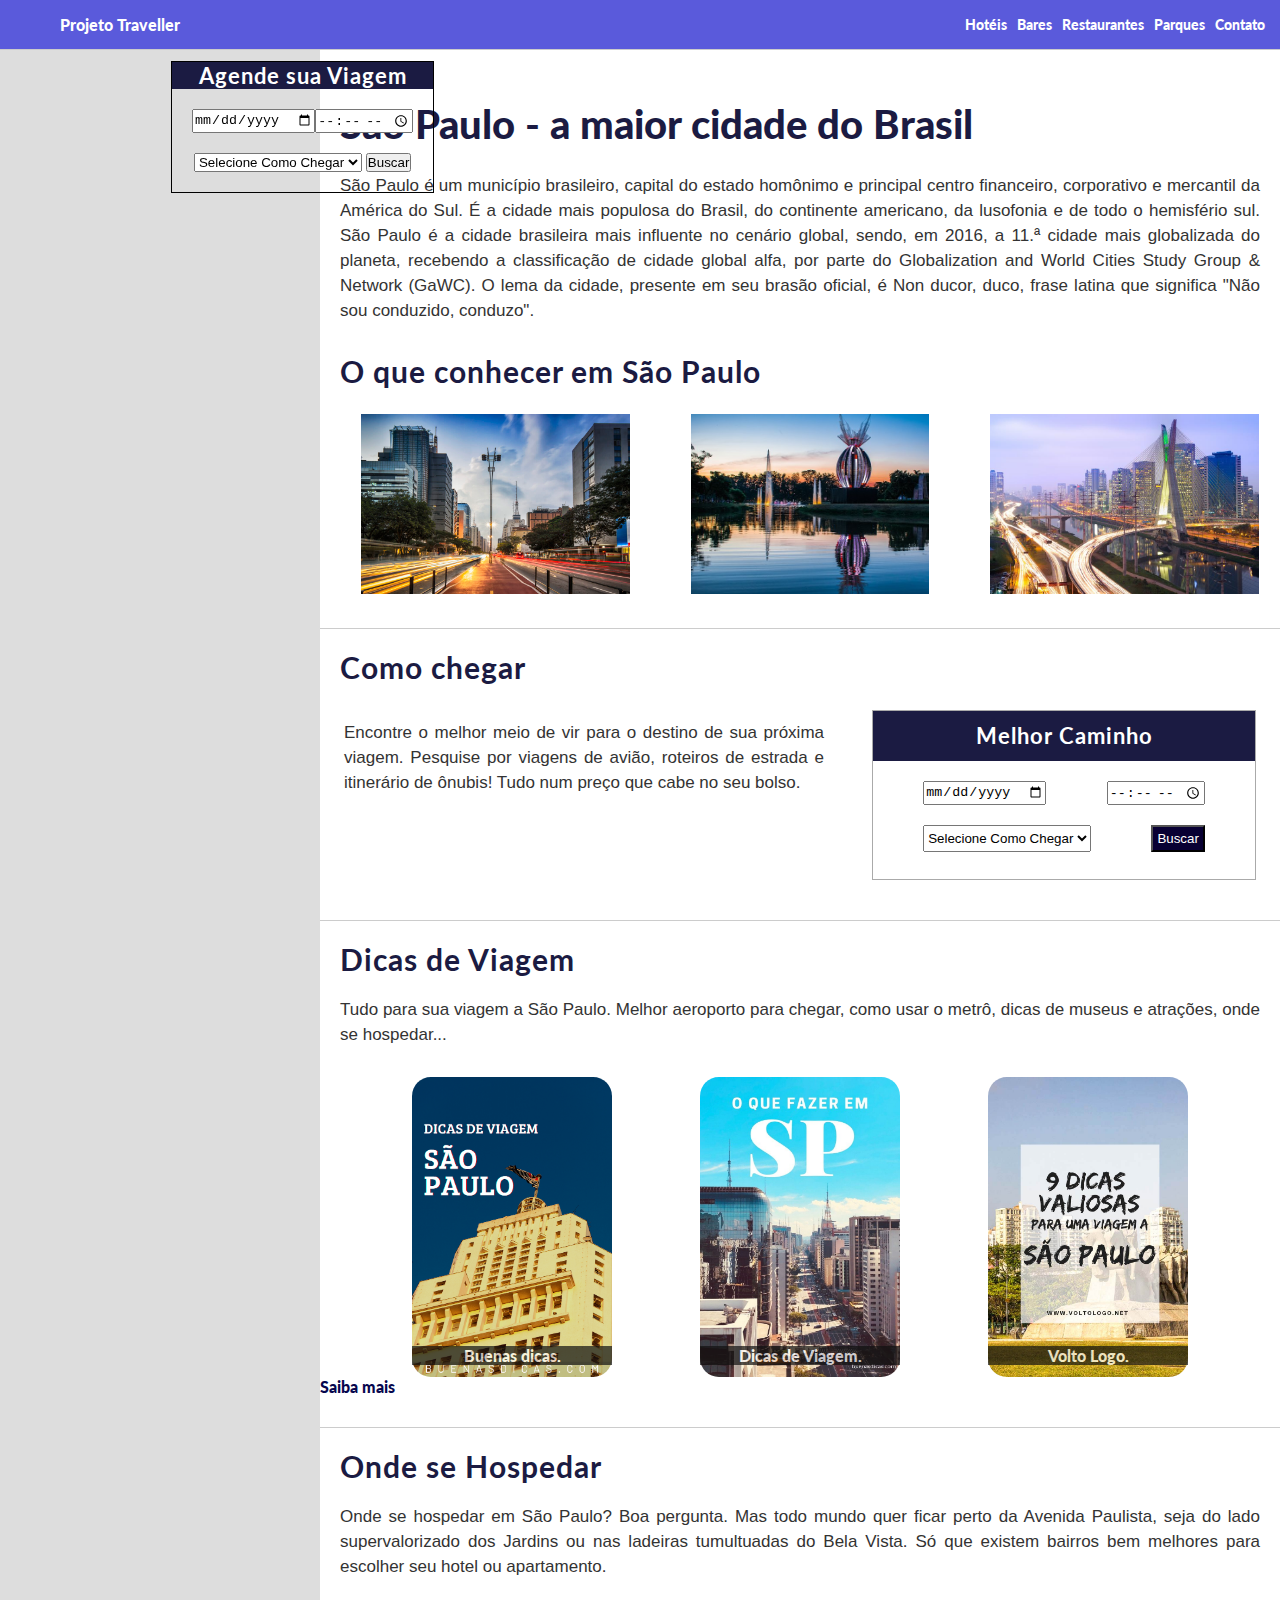
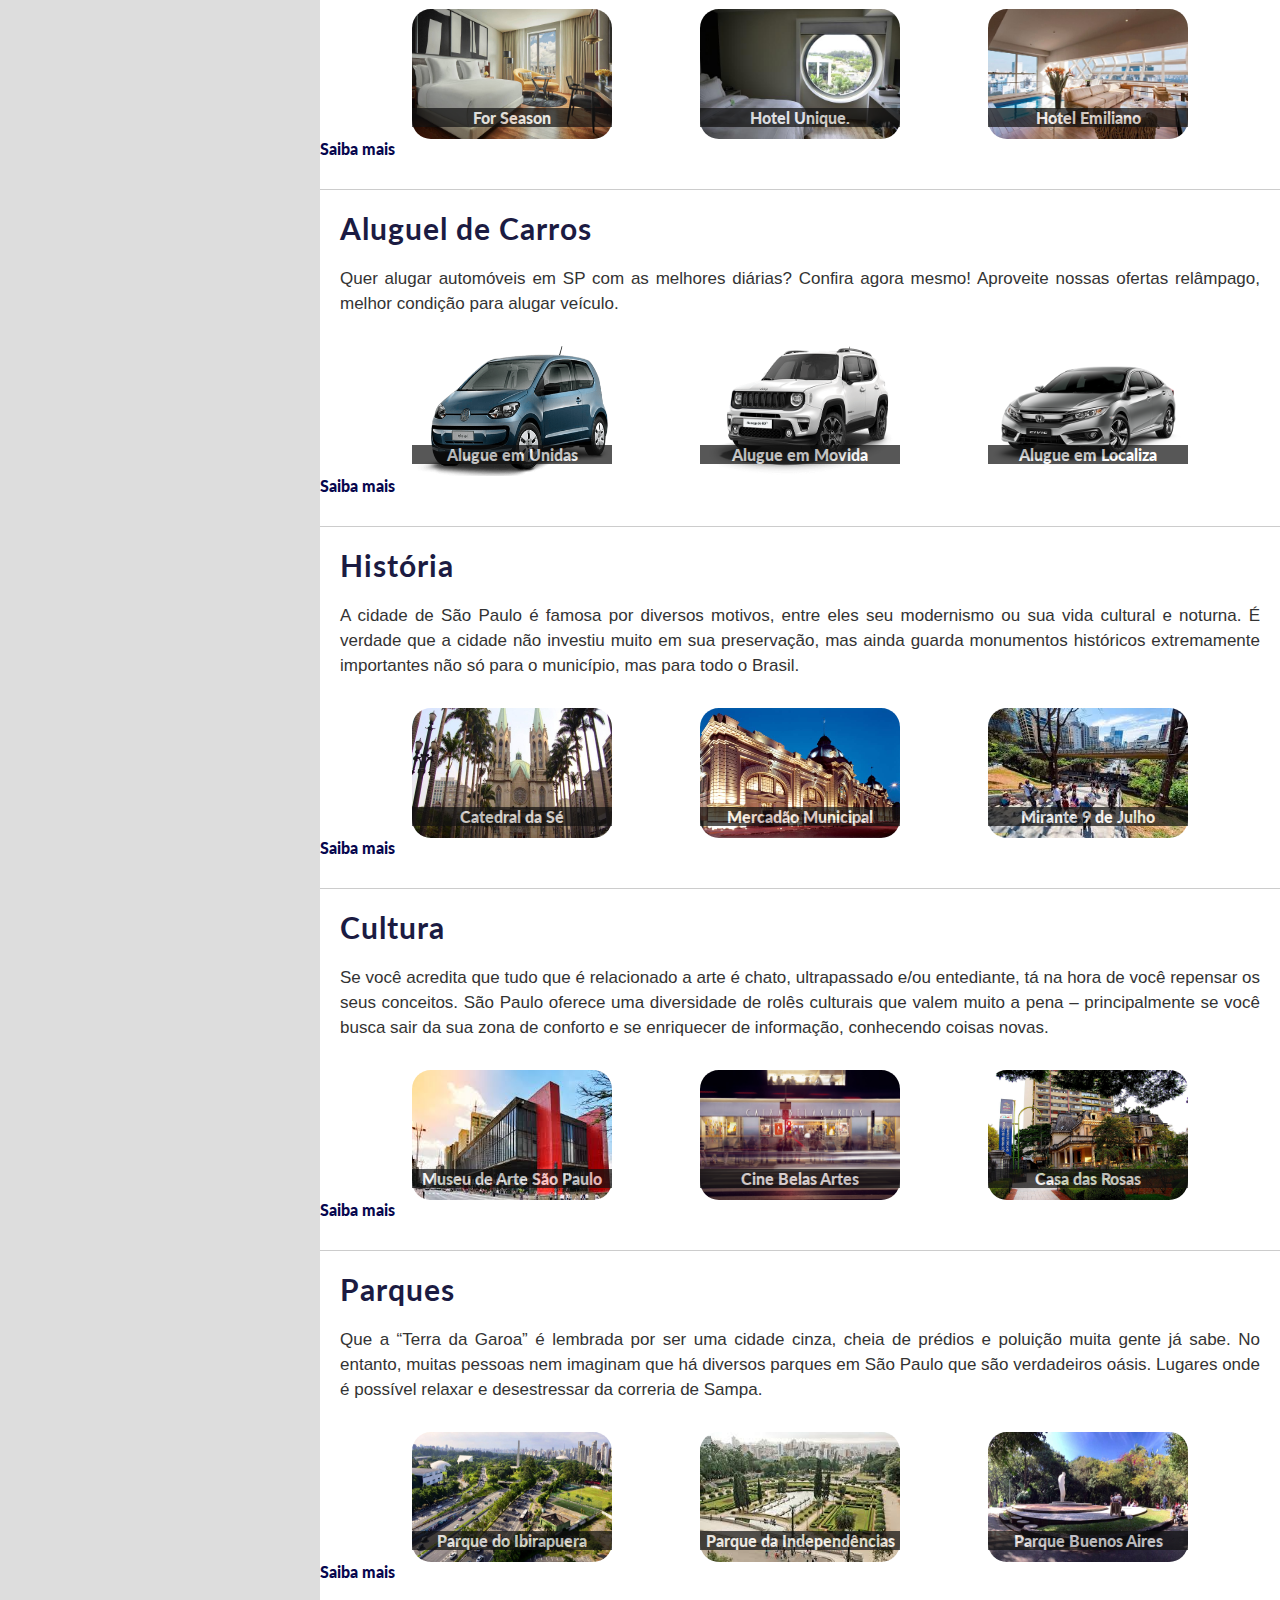
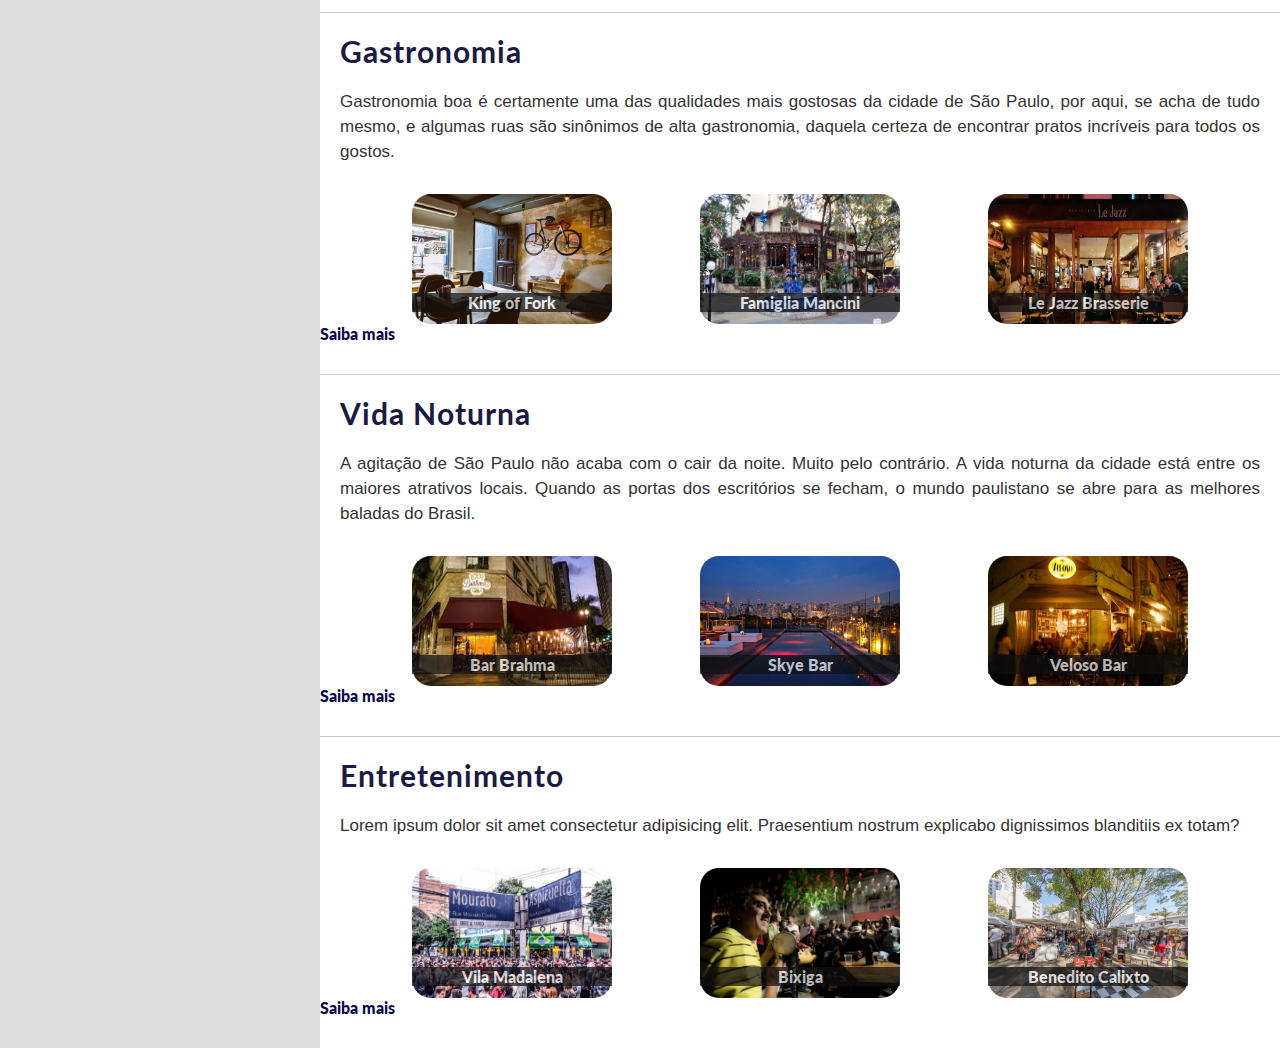
==== commit e5bc0893: "mudança de alguns links de lugar. inplantação de link, saiba mais" ====
--- a/index.html
+++ b/index.html
@@ -30,6 +30,7 @@
     </div>
     <div class="landingpage">
         <div class="leftbar">
+            <div class="leftbar__content">
             <div class="formulario1">
                 <h4>Agende sua Viagem</h4>
                 <form action="#">
@@ -48,12 +49,16 @@
                     </div>
                 </form>
             </div>
-            <div class="formulario2">
+            <!-- <div class="formulario2">
                 <h4>Propaganda</h4>
                 <p>Lorem ipsum dolor sit amet consectetur, adipisicing elit. Sed corrupti exercitationem porro
                     laudantium, magnam et est, temporibus, provident dolorem ducimus quisquam repellendus! Cum autem
                     veritatis adipisci, quia ratione distinctio pariatur.
                 </p>
+            </div> -->
+            <div class="banner">
+                <img src="./imgs/adv1.jpg" alt="">
+            </div>
             </div>
 
         </div>
@@ -127,7 +132,7 @@
 
             <!-- dicas uteis - dicas.html -->
             <div class="ref">
-                <h3><a href="./pages/dicas.html">Dicas de Viagem</a></h3>
+                <h3>Dicas de Viagem</h3>
                 <p>Tudo para sua viagem a São Paulo. Melhor aeroporto para chegar, como usar o metrô, dicas de museus e
                     atrações, onde se hospedar...</p>
                 <div class="fotos-logo">
@@ -150,11 +155,12 @@
                         </div>
                     </a>
                 </div>
+                <a href="./pages/dicas.html">Saiba mais</a>
             </div>
 
             <!-- onde se hospedar -->
             <div class="ref">
-                <h3><a href="./pages/hoteis.html">Onde se Hospedar</a></h3>
+                <h3>Onde se Hospedar</h3>
                 <p>Onde se hospedar em São Paulo? Boa pergunta. Mas todo mundo quer ficar perto da Avenida Paulista,
                     seja do
                     lado supervalorizado dos Jardins ou nas ladeiras tumultuadas do Bela Vista. Só que existem bairros
@@ -181,10 +187,11 @@
                         </div>
                     </a>
                 </div>
+                <a href="./pages/hoteis.html">Saiba mais</a>
             </div>
             <!-- aluguel de carros -->
             <div class="ref">
-                <h3><a href="./pages/car.html">Aluguel de Carros</a></h3>
+                <h3>Aluguel de Carros</h3>
                 <p>Quer alugar automóveis em SP com as melhores diárias? Confira agora mesmo! Aproveite nossas ofertas
                     relâmpago, melhor condição para alugar veículo.</p>
                 <div class="fotos-logo">
@@ -209,10 +216,11 @@
                         </div>
                     </a>
                 </div>
+                <a href="./pages/car.html">Saiba mais</a>
             </div>
             <!-- historia -->
             <div class="ref">
-                <h3><a href="./pages/historia.html">História</a></h3>
+                <h3>História</h3>
                 <p>A cidade de São Paulo é famosa por diversos motivos, entre eles seu modernismo ou sua vida cultural e
                     noturna. É verdade que a cidade não investiu muito em sua preservação, mas ainda guarda monumentos
                     históricos extremamente importantes não só para o município, mas para todo o Brasil.</p>
@@ -239,10 +247,11 @@
                         </div>
                     </a>
                 </div>
+                <a href="./pages/historia.html">Saiba mais</a>
             </div>
             <!-- cultura -->
             <div class="ref">
-                <h3><a href="./pages/cultura.html">Cultura</a></h3>
+                <h3>Cultura</h3>
                 <p>Se você acredita que tudo que é relacionado a arte é chato, ultrapassado e/ou entediante, tá na hora
                     de
                     você repensar os seus conceitos. São Paulo oferece uma diversidade de rolês culturais que valem
@@ -269,10 +278,11 @@
                         </div>
                     </a>
                 </div>
+                <a href="./pages/cultura.html">Saiba mais</a>
             </div>
             <!-- parques -->
             <div class="ref">
-                <h3><a href="./pages/parques.html">Parques</a></h3>
+                <h3>Parques</h3>
                 <p>Que a “Terra da Garoa” é lembrada por ser uma cidade cinza, cheia de prédios e poluição muita gente
                     já
                     sabe. No entanto, muitas pessoas nem imaginam que há diversos parques em São Paulo que são
@@ -300,10 +310,11 @@
                         </div>
                     </a>
                 </div>
+                <a href="./pages/parques.html">Saiba mais</a>
             </div>
             <!-- gastronomia -->
             <div class="ref">
-                <h3><a href="./pages/comida.html">Gastronomia</a></h3>
+                <h3>Gastronomia</h3>
                 <p>Gastronomia boa é certamente uma das qualidades mais gostosas da cidade de São Paulo, por aqui, se
                     acha
                     de tudo mesmo, e algumas ruas são sinônimos de alta gastronomia, daquela certeza de encontrar pratos
@@ -328,10 +339,11 @@
                         </div>
                     </a>
                 </div>
+                <a href="./pages/comida.html">Saiba mais</a>
             </div>
             <!-- vida noturna -->
             <div class="ref">
-                <h3><a href="./pages/noite.html">Vida Noturna</a></h3>
+                <h3>Vida Noturna</h3>
                 <p>A agitação de São Paulo não acaba com o cair da noite. Muito pelo contrário. A vida noturna da cidade
                     está entre os maiores atrativos locais. Quando as portas dos escritórios se fecham, o mundo
                     paulistano
@@ -356,10 +368,11 @@
                         </div>
                     </a>
                 </div>
+                <a href="./pages/noite.html">Saiba mais</a>
             </div>
             <!-- entretenimento -->
             <div class="ref">
-                <h3><a href="./pages/entretenimento.html">Entretenimento</a></h3>
+                <h3>Entretenimento</h3>
                 <p>Lorem ipsum dolor sit amet consectetur adipisicing elit. Praesentium nostrum explicabo dignissimos
                     blanditiis ex totam?</p>
 
@@ -383,6 +396,7 @@
                         </div>
                     </a>
                 </div>
+                <a href="./pages/entretenimento.html">Saiba mais</a>
             </div>
         </div>
     </div>
--- a/css/style.css
+++ b/css/style.css
@@ -4,17 +4,13 @@
     padding: 0;
     box-sizing: border-box;
 }
-.content{
-    margin: 0 auto;
-    width: 70%;
-
-}
+
 h1 {
     font-family: 'Lato', sans-serif;
     font-size: 40px;
     font-weight: 900;
     color: rgb(27, 27, 66);
-    margin: 100px 0 25px 100px;
+    margin: 100px 0 25px 20px;
 }
 h2, h3, h4 {
     font-family: 'Lato', sans-serif;
@@ -22,7 +18,7 @@
     font-weight: 700;
     letter-spacing: 1px;
     color: rgb(27, 27, 66);
-    margin: 30px 0 25px 100px; 
+    margin: 30px 0 25px 20px; 
 }
 h4{
     font-size: 22px;
@@ -33,7 +29,7 @@
     justify-content: center;
 }
 h3{
-   margin: 20px 0 15px 80px; 
+   margin: 20px 0 15px 20px; 
 }
 p {
     font-family: 'Open Sans Condensed', sans-serif;
@@ -55,12 +51,28 @@
     color: rgb(7, 7, 78);
     font-weight: 900;
 }
+div a:hover{
+    text-decoration: underline;
+}
+
+img:hover {
+    box-shadow: 0 4px 8px 0 rgb(0 0 0 / 20%), 0 6px 20px 0 rgb(0 0 0 / 19%);
+}
 h3 a{
     font-size: 20px;
 }
+.logo{
+    margin: 50px;
+}
 .logo a {
-    color: rgb(8, 0, 51);
-}
+    color: rgb(255, 255, 255);
+}
+
+.content{
+    margin: 0 auto;
+    width: 75%;
+}
+        /* HEADER  */
 .header{
     height: 50px;
     border-bottom: 1px solid #ccc;
@@ -68,7 +80,7 @@
     display: flex;
     justify-content: space-between;
     align-items: center;
-    background-color: #aaa;
+    background-color: #5A5ADB;
     position: fixed;
     top:0;
     width: 100%;
@@ -78,6 +90,9 @@
     color: rgb(8, 0, 51);
     font-size: 20px;
 }
+.menu{
+    margin: 0;
+}
 .menu ul {
     list-style: none;
     display: flex;
@@ -88,9 +103,16 @@
 }
 .menu a{
     text-decoration: none;
-    color: rgb(8, 0, 51);
+    color: rgb(255, 255, 255);
     font-size: 14px;
     font-weight: 900;
+}
+.comochegar{
+    display: flex;
+}
+.comochegar p {
+    width: 50%;
+    padding: 0;
 }
 .fotos{
     display: flex;
@@ -123,6 +145,7 @@
 .ref{
     border-top: 1px solid #CCC;
     margin-bottom: 30px;
+    margin-top: 30px;
 }
 
 .ref img{
@@ -150,15 +173,19 @@
 .formulario{
     margin: 10px auto;
     border: 1px solid #aaa;
-    width: 300px;
     height: 170px;
     line-height: 50px;
-}
-
+    width: 40%;
+}
 .linhaum{
     justify-content: center;
     display: flex;
     margin: 20px;    
+}
+.buscar{
+    background-color: rgb(8, 0, 51);
+    color: white;
+    padding: 4px;
 }
 
 .dks img{
@@ -177,13 +204,24 @@
     display:flex;
 
 }
+
+/* LEFT BAR */
 .leftbar{
-    width: 30%;
-    margin: 100px 0 0 20px;
+    width: 25%;
     position: relative;
-}
-
-.formulario1{
+    background-color: #ddd;
+    display: flex;
+    justify-content: space-around;
+}
+.formulario1 {
     position: fixed;
-    top: 100px;
+    top: 50px;
+    margin: 11px;
+    border: solid 1px #000;
+}
+.formulario2 {
+    position: fixed;
+    top: 200px;
+    margin: 11px;
+    border: solid 1px #000;
 }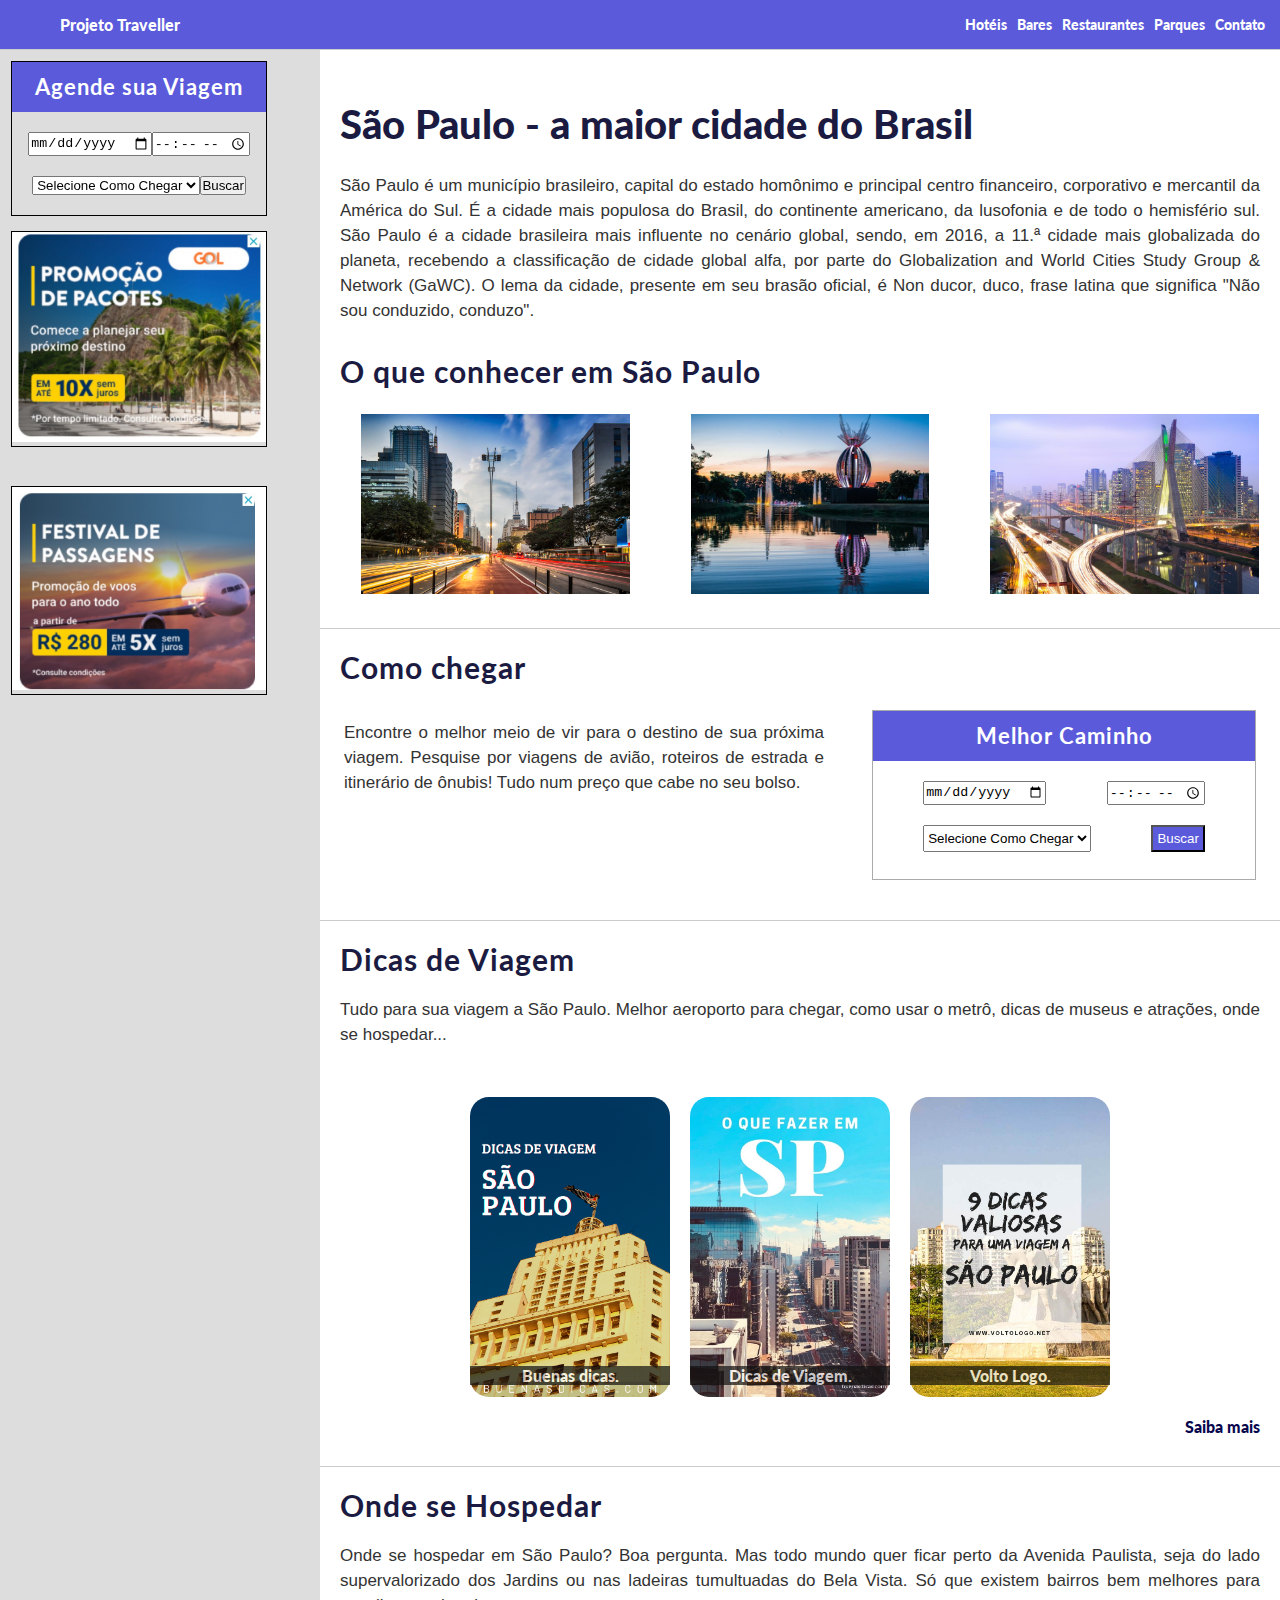
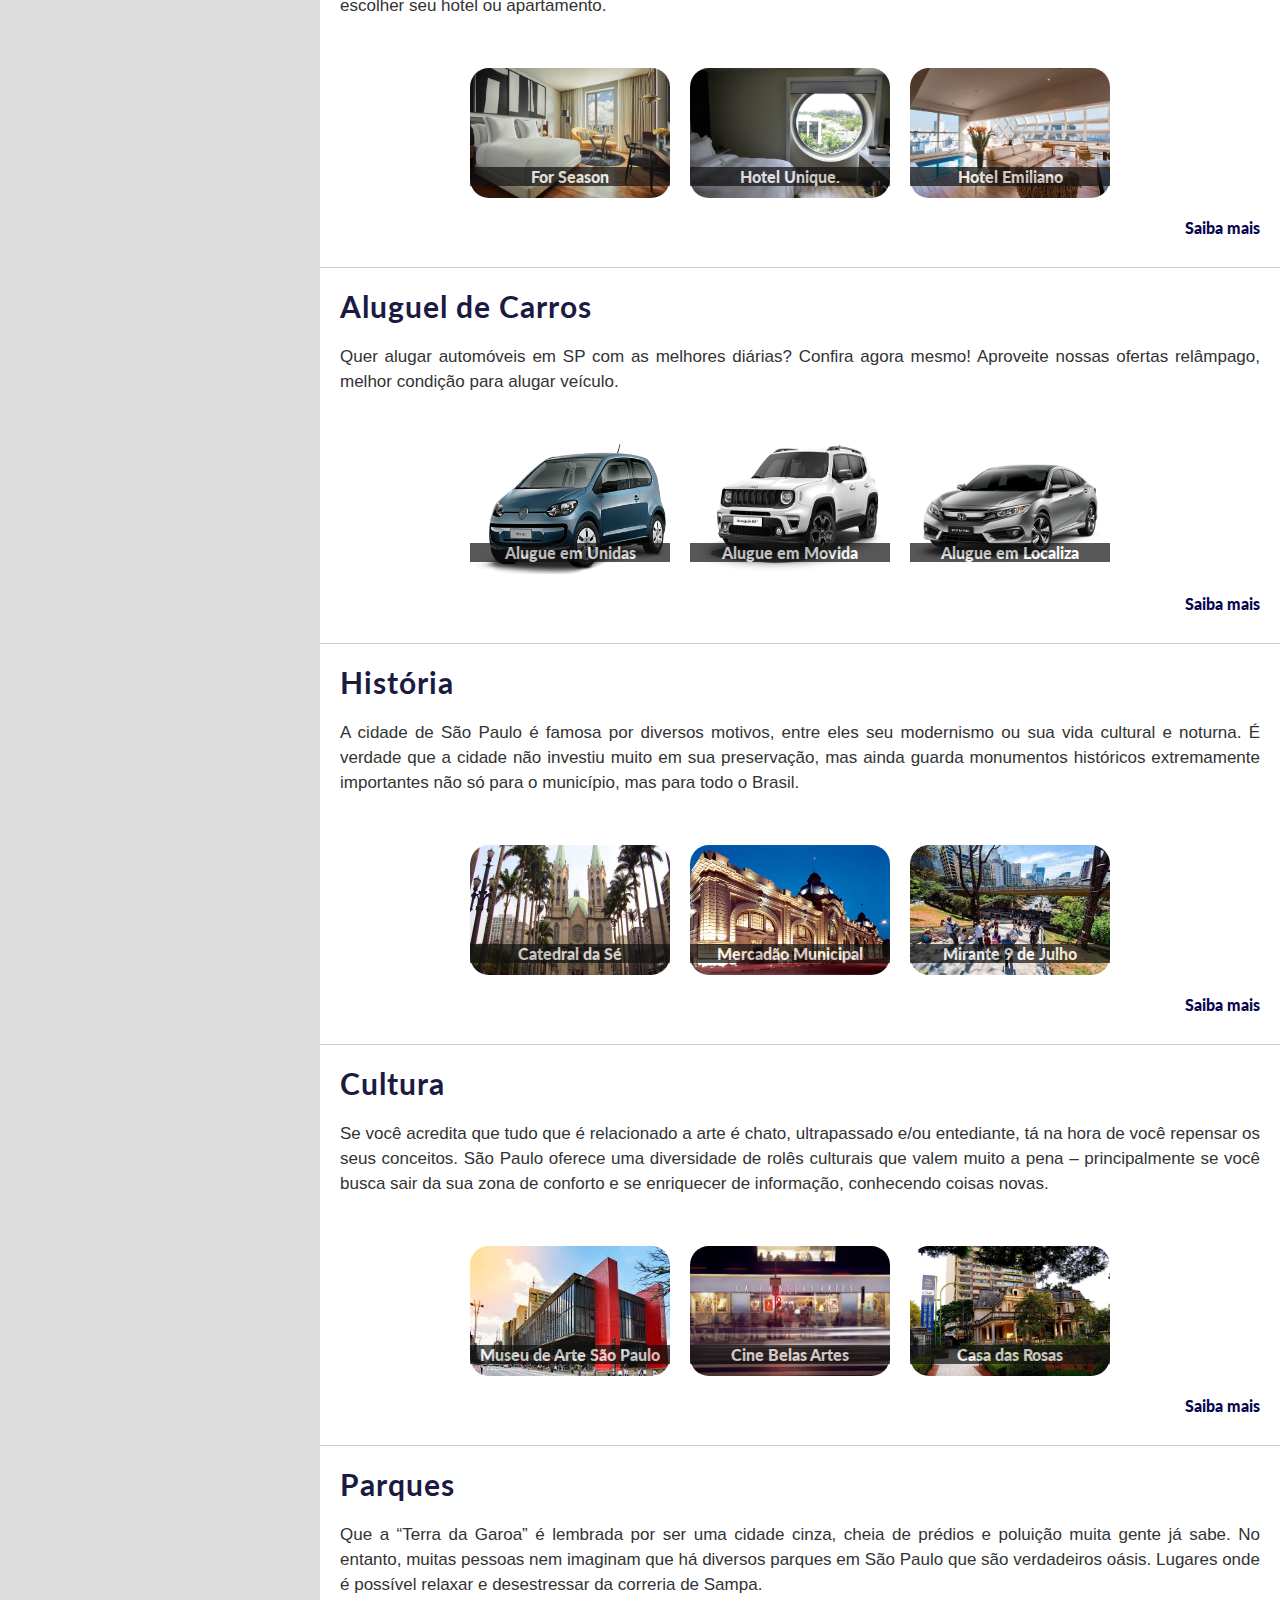
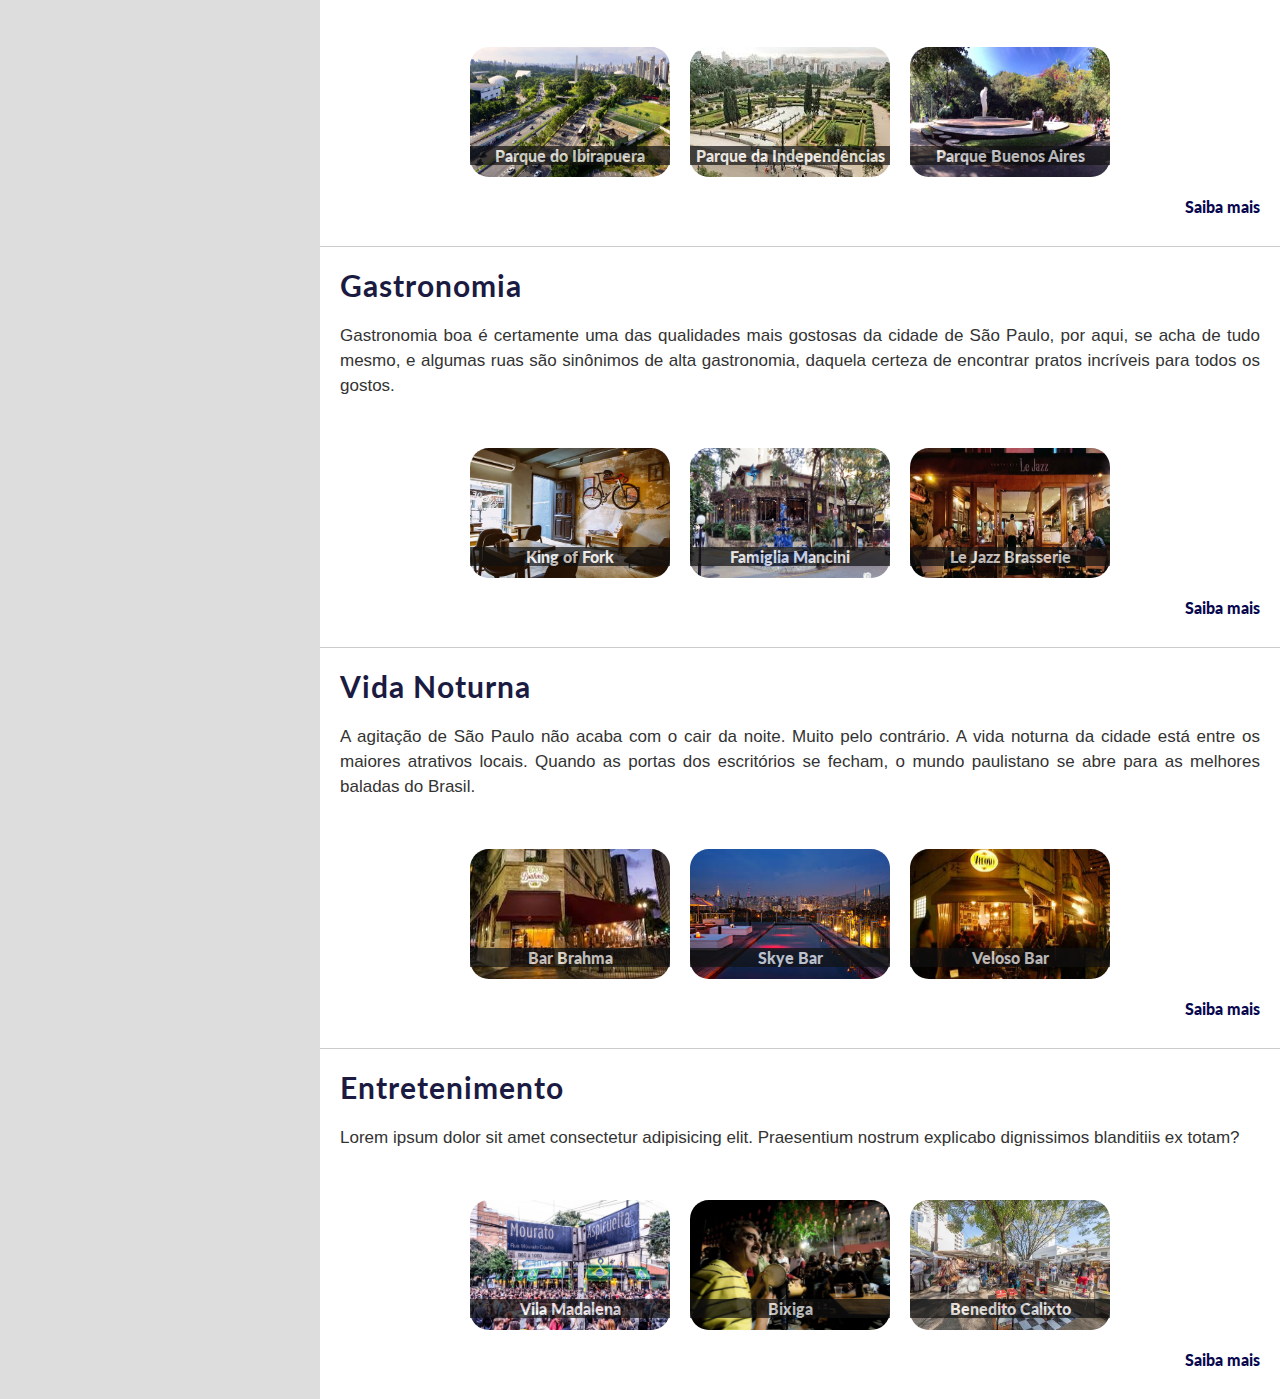
==== commit 2fc3be20: "reformulação de classes, ultilizando nome por extenso e BEM" ====
--- a/index.html
+++ b/index.html
@@ -31,36 +31,31 @@
     <div class="landingpage">
         <div class="leftbar">
             <div class="leftbar__content">
-            <div class="formulario1">
-                <h4>Agende sua Viagem</h4>
-                <form action="#">
-                    <div class="linhaum">
-                        <input type="date" name="" id="">
-                        <input type="time">
-                    </div>
-                    <div class="linhaum">
-                        <select name="transporte" id="">
-                            <option value="0">Selecione Como Chegar</option>
-                            <option value="1">Ônibus</option>
-                            <option value="2">Carro</option>
-                            <option value="3">Avião</option>
-                        </select>
-                        <button>Buscar</button>
-                    </div>
-                </form>
-            </div>
-            <!-- <div class="formulario2">
-                <h4>Propaganda</h4>
-                <p>Lorem ipsum dolor sit amet consectetur, adipisicing elit. Sed corrupti exercitationem porro
-                    laudantium, magnam et est, temporibus, provident dolorem ducimus quisquam repellendus! Cum autem
-                    veritatis adipisci, quia ratione distinctio pariatur.
-                </p>
-            </div> -->
-            <div class="banner">
-                <img src="./imgs/adv1.jpg" alt="">
-            </div>
-            </div>
-
+                <div class="formulario1">
+                    <h4>Agende sua Viagem</h4>
+                    <form action="#">
+                        <div class="linhaum">
+                            <input type="date" name="" id="">
+                            <input type="time">
+                        </div>
+                        <div class="linhaum">
+                            <select name="transporte" id="">
+                                <option value="0">Selecione Como Chegar</option>
+                                <option value="1">Ônibus</option>
+                                <option value="2">Carro</option>
+                                <option value="3">Avião</option>
+                            </select>
+                            <button>Buscar</button>
+                        </div>
+                    </form>
+                </div>
+                <div class="banner">
+                    <img src="./imgs/adv1.jpg" alt="">
+                </div>
+                <div class="banner1">
+                    <img src="./imgs/adv2.jpg" alt="">
+                </div>
+            </div>
         </div>
         <div class="content">
             <!-- Piloto sobre São Paulo -->
@@ -137,19 +132,19 @@
                     atrações, onde se hospedar...</p>
                 <div class="fotos-logo">
                     <a href="">
-                        <div class="item-foto dks">
+                        <div class="item-foto dicas">
                             <img src="./imgs/dicas/buenasdicas.png" alt="Buenas dicas">
                             <span class="legenda">Buenas dicas.</span>
                         </div>
                     </a>
                     <a href="">
-                        <div class="item-foto dks">
+                        <div class="item-foto dicas">
                             <img src="./imgs/dicas/dicasdeviagem.jpg" alt="dicas de viagem">
                             <span class="legenda">Dicas de Viagem.</span>
                         </div>
                     </a>
                     <a href="">
-                        <div class="item-foto dks">
+                        <div class="item-foto dicas">
                             <img src="./imgs/dicas/voltologo.jpg" alt="Volto Logo">
                             <span class="legenda">Volto Logo.</span>
                         </div>
@@ -168,20 +163,20 @@
                     melhores para escolher seu hotel ou apartamento.</p>
                 <div class="fotos-logo">
                     <a href="https://www.fourseasons.com/">
-                        <div class="item-foto std">
+                        <div class="item-foto padrao">
                             <img src="./imgs/hoteis/four-seasons.jpeg" alt="Suite do hotel Four Season">
                             <span class="legenda">For Season</span>
                         </div>
                     </a>
 
                     <a href="https://www.hotelunique.com/">
-                        <div class="item-foto std">
+                        <div class="item-foto padrao">
                             <img src="./imgs/hoteis/hotel-unique.jpg" alt="Suite no Hotel Unique">
                             <span class="legenda">Hotel Unique.</span>
                         </div>
                     </a>
                     <a href="https://emiliano.com.br/">
-                        <div class="item-foto std">
+                        <div class="item-foto padrao">
                             <img src="./imgs/hoteis/hotelemiliano.jpeg" alt="Suite no Hotel Emiliano">
                             <span class="legenda">Hotel Emiliano</span>
                         </div>
@@ -196,21 +191,21 @@
                     relâmpago, melhor condição para alugar veículo.</p>
                 <div class="fotos-logo">
                     <a href="https://www.unidas.com.br/" target="_blank">
-                        <div class="item-foto std">
+                        <div class="item-foto padrao">
                             <img src="./imgs/cars/up.png" alt="Volkswagem UP, alugue em Unidas">
                             <span class="legenda">Alugue em Unidas</span>
                         </div>
                     </a>
                     <a href="https://www.movida.com.br/?ds_rl=1286058&gclid=CjwKCAiA4rGCBhAQEiwAelVti4YXCOVdzwMYW_VoYFPLgDYQA487EOI650eosHi_hJ0dETGfir2yFxoCM-IQAvD_BwE&gclsrc=aw.ds"
                         target="_blank">
-                        <div class="item-foto std">
+                        <div class="item-foto padrao">
                             <img src="./imgs/cars/jeep.png" alt="Jeep Renegade, alugue em Movida">
                             <span class="legenda">Alugue em Movida</span>
                         </div>
                     </a>
                     <a href="https://www.localiza.com/brasil/pt-br?gclid=Cj0KCQiA1pyCBhCtARIsAHaY_5erwWVaQfz3d9hAsKvoh2BbWz7p_nMP-ZUeZSH6YA3GM4WOiYzIJlkaAgfLEALw_wcB"
                         target="_blank">
-                        <div class="item-foto std">
+                        <div class="item-foto padrao">
                             <img src="./imgs/cars/civic.png" alt="Toyota Civic, alugue em Localiza">
                             <span class="legenda">Alugue em Localiza</span>
                         </div>
@@ -227,21 +222,21 @@
                 <div class="fotos-logo">
                     <a href="https://www.google.com/search?q=catedral+da+s%C3%A9&oq=catedral+da+s%C3%A9&aqs=chrome.0.0i433j0l9.2269j0j4&sourceid=chrome&ie=UTF-8"
                         target="_blank">
-                        <div class="item-foto std">
+                        <div class="item-foto padrao">
                             <img src="./imgs/catedral.jpg" alt="Catedral da Sé">
                             <span class="legenda">Catedral da Sé</span>
                         </div>
                     </a>
                     <a href="https://www.google.com/search?sxsrf=ALeKk03umrlhHyynIjgAqsudrNKbhtDnxA%3A1615221121424&ei=gVFGYOCqGebE5OUPj-O80AE&q=mercado+municipal+de+s%C3%A3o+paulo&oq=mercado+municipal+de+s%C3%A3o+paulo&gs_lcp=Cgdnd3Mtd2l6EAM6BAgjECc6CggAEMcBEK8BEEM6BAgAEEM6BAguEEM6CAgAELEDEIMBOgUIABCxAzoCCAA6CAgAEMcBEK8BOgcIABCxAxBDOgsIABCxAxDHARCvAVDR4gFY6YsCYOOMAmgAcAJ4AIABxQGIAa4RkgEEMC4xNJgBAKABAaoBB2d3cy13aXrAAQE&sclient=gws-wiz&ved=0ahUKEwig77PJj6HvAhVmIrkGHY8xDxoQ4dUDCA4&uact=5#"
                         target="_blank">
-                        <div class="item-foto std">
+                        <div class="item-foto padrao">
                             <img src="./imgs/mercadao.jpg" alt="Mercadão Municipal">
                             <span class="legenda">Mercadão Municipal</span>
                         </div>
                     </a>
                     <a href="https://www.google.com/search?sxsrf=ALeKk00rV_sHCE8LxDg-7jiBOCjoXzKPtg%3A1615221181455&ei=vVFGYNeMG4PE5OUPkIip6Aw&q=mirante+9+de+julho&oq=mirante+9+de+julho&gs_lcp=[base64]&sclient=gws-wiz&ved=0ahUKEwiX34Pmj6HvAhUDIrkGHRBECs0Q4dUDCA4&uact=5"
                         target="_blank">
-                        <div class="item-foto std">
+                        <div class="item-foto padrao">
                             <img src="./imgs/9dejulho.jpg" alt="Mirante 9 de Julho">
                             <span class="legenda">Mirante 9 de Julho</span>
                         </div>
@@ -260,19 +255,19 @@
                     conhecendo coisas novas.</p>
                 <div class="fotos-logo">
                     <a href="https://masp.org.br/" target="_blank">
-                        <div class="item-foto std">
+                        <div class="item-foto padrao">
                             <img src="./imgs/masp.jpg" alt="MASP">
                             <span class="legenda">Museu de Arte São Paulo</span>
                         </div>
                     </a>
                     <a href="https://www.cinebelasartes.com.br/" target="_blank">
-                        <div class="item-foto std">
+                        <div class="item-foto padrao">
                             <img src="./imgs/belas-artes.jpg" alt="Cine Belas Artes">
                             <span class="legenda">Cine Belas Artes</span>
                         </div>
                     </a>
                     <a href="https://www.casadasrosas.org.br/" target="_blank">
-                        <div class="item-foto std">
+                        <div class="item-foto padrao">
                             <img src="./imgs/casa-das-rosas.jpg" alt="Casa das Rosas">
                             <span class="legenda">Casa das Rosas</span>
                         </div>
@@ -290,21 +285,21 @@
                     oásis. Lugares onde é possível relaxar e desestressar da correria de Sampa.</p>
                 <div class="fotos-logo">
                     <a href="https://parqueibirapuera.org/" target="_blank">
-                        <div class="item-foto std">
+                        <div class="item-foto padrao">
                             <img src="./imgs/ft3.jpg" alt="Parque do Ibirapuera">
                             <span class="legenda">Parque do Ibirapuera</span>
                         </div>
                     </a>
                     <a href="https://www.prefeitura.sp.gov.br/cidade/secretarias/meio_ambiente/parques/regiao_sul/index.php?p=5747"
                         target="_blank">
-                        <div class="item-foto std">
+                        <div class="item-foto padrao">
                             <img src="./imgs/indep.jpg" alt="Parque da Independência">
                             <span class="legenda">Parque da Independências</span>
                         </div>
                     </a>
                     <a href="https://www.prefeitura.sp.gov.br/cidade/secretarias/meio_ambiente/parques/regiao_centrooeste/index.php?p=5732"
                         target="_blank">
-                        <div class="item-foto std">
+                        <div class="item-foto padrao">
                             <img src="./imgs/buenos.jpg" alt="Parque Buenos Aires">
                             <span class="legenda">Parque Buenos Aires</span>
                         </div>
@@ -321,19 +316,19 @@
                     incríveis para todos os gostos.</p>
                 <div class="fotos-logo">
                     <a href="https://www.kingofthefork.com.br//" target="_blank">
-                        <div class="item-foto std">
+                        <div class="item-foto padrao">
                             <img src="./imgs/kof.jpg" alt="King of Fork">
                             <span class="legenda">King of Fork</span>
                         </div>
                     </a>
                     <a href="http://www.famigliamancini.com.br/" target="_blank">
-                        <div class="item-foto std">
+                        <div class="item-foto padrao">
                             <img src="./imgs/famiglia.jpg" alt="Famiglia Mancini">
                             <span class="legenda">Famiglia Mancini</span>
                         </div>
                     </a>
                     <a href="http://www.lejazz.com.br/" target="_blank">
-                        <div class="item-foto std">
+                        <div class="item-foto padrao">
                             <img src="./imgs/lejazz.jpg" alt="Le Jazz Brasserie">
                             <span class="legenda">Le Jazz Brasserie</span>
                         </div>
@@ -350,19 +345,19 @@
                     se abre para as melhores baladas do Brasil.</p>
                 <div class="fotos-logo">
                     <a href="https://www.barbrahmacentro.com" target="_blank">
-                        <div class="item-foto std">
+                        <div class="item-foto padrao">
                             <img src="./imgs/bar.jpg" alt="Bar Brahma">
                             <span class="legenda">Bar Brahma</span>
                         </div>
                     </a>
                     <a href="https://www.hotelunique.com/pt/restaurante-bar/skye/" target="_blank">
-                        <div class="item-foto std">
+                        <div class="item-foto padrao">
                             <img src="./imgs/skye.jpg" alt="Skye Bar">
                             <span class="legenda">Skye Bar</span>
                         </div>
                     </a>
                     <a href="http://www.velosobar.com.br/" target="_blank">
-                        <div class="item-foto std">
+                        <div class="item-foto padrao">
                             <img src="./imgs/veloso.jpg" alt="Veloso Bar">
                             <span class="legenda">Veloso Bar</span>
                         </div>
@@ -378,19 +373,19 @@
 
                 <div class="fotos-logo">
                     <a href="http://www.vilamadalena.com.br/" target="_blank">
-                        <div class="item-foto std">
+                        <div class="item-foto padrao">
                             <img src="./imgs/vila.jpg" alt="Vila Madalena">
                             <span class="legenda">Vila Madalena</span>
                         </div>
                     </a>
                     <a href="http://www.portaldobixiga.com.br/eventos-do-bixiga/" target="_blank">
-                        <div class="item-foto std">
+                        <div class="item-foto padrao">
                             <img src="./imgs/bixiga.jpg" alt="Bixiga">
                             <span class="legenda">Bixiga</span>
                         </div>
                     </a>
                     <a href="https://www.instagram.com/feirabeneditocalixto.oficial/" target="_blank">
-                        <div class="item-foto std">
+                        <div class="item-foto padrao">
                             <img src="./imgs/benedito.jpg" alt="Benedito Calixto">
                             <span class="legenda">Benedito Calixto</span>
                         </div>
--- a/css/style.css
+++ b/css/style.css
@@ -1,10 +1,11 @@
 @import url('https://fonts.googleapis.com/css2?family=Lato:wght@300&amp;family=Open+Sans+Condensed:wght@300&amp;display=swap');
+        /* reset css */
 *{
     margin: 0 auto;
     padding: 0;
     box-sizing: border-box;
 }
-
+    /* fontes  */
 h1 {
     font-family: 'Lato', sans-serif;
     font-size: 40px;
@@ -23,10 +24,11 @@
 h4{
     font-size: 22px;
     margin: auto;
-    background-color: rgb(27, 27, 66) ; 
+    background-color: #5A5ADB ; 
     color: #FFF;
     display: flex;
     justify-content: center;
+    line-height: 50px;
 }
 h3{
    margin: 20px 0 15px 20px; 
@@ -53,13 +55,22 @@
 }
 div a:hover{
     text-decoration: underline;
-}
-
+
+}
+.menu a:hover{
+    text-decoration: none;
+    color: #F2CA27;
+}
 img:hover {
     box-shadow: 0 4px 8px 0 rgb(0 0 0 / 20%), 0 6px 20px 0 rgb(0 0 0 / 19%);
 }
+.ref a{
+    display: flex;
+    justify-content: flex-end;
+    margin: 20px 20px 0 0;
+}
 h3 a{
-    font-size: 20px;
+    font-size: 30px;
 }
 .logo{
     margin: 50px;
@@ -67,7 +78,6 @@
 .logo a {
     color: rgb(255, 255, 255);
 }
-
 .content{
     margin: 0 auto;
     width: 75%;
@@ -87,7 +97,7 @@
     z-index: 1;
 }
 .header h2 {
-    color: rgb(8, 0, 51);
+    color: rgb(27, 27, 66);
     font-size: 20px;
 }
 .menu{
@@ -183,15 +193,15 @@
     margin: 20px;    
 }
 .buscar{
-    background-color: rgb(8, 0, 51);
+    background-color: #5A5ADB;
     color: white;
     padding: 4px;
 }
 
-.dks img{
+.dicas img{
     height: 300px;
 }
-.std img {
+.padrao img {
     height: 130px;
 }
 
@@ -210,18 +220,34 @@
     width: 25%;
     position: relative;
     background-color: #ddd;
-    display: flex;
+   
     justify-content: space-around;
 }
 .formulario1 {
     position: fixed;
     top: 50px;
     margin: 11px;
+    width: 20%;
     border: solid 1px #000;
 }
-.formulario2 {
-    position: fixed;
-    top: 200px;
+.banner{
+    position: fixed;
+    top: 220px;
     margin: 11px;
+    width: 20%;
     border: solid 1px #000;
+}
+.banner img{
+    width: 100%;
+}
+.banner1 img{
+    width: 100%;
+}
+.banner1 {
+    position: fixed;
+    top: 475px;px;
+    margin: 11px;
+    width: 20%;
+    border: solid 1px #000;
+
 }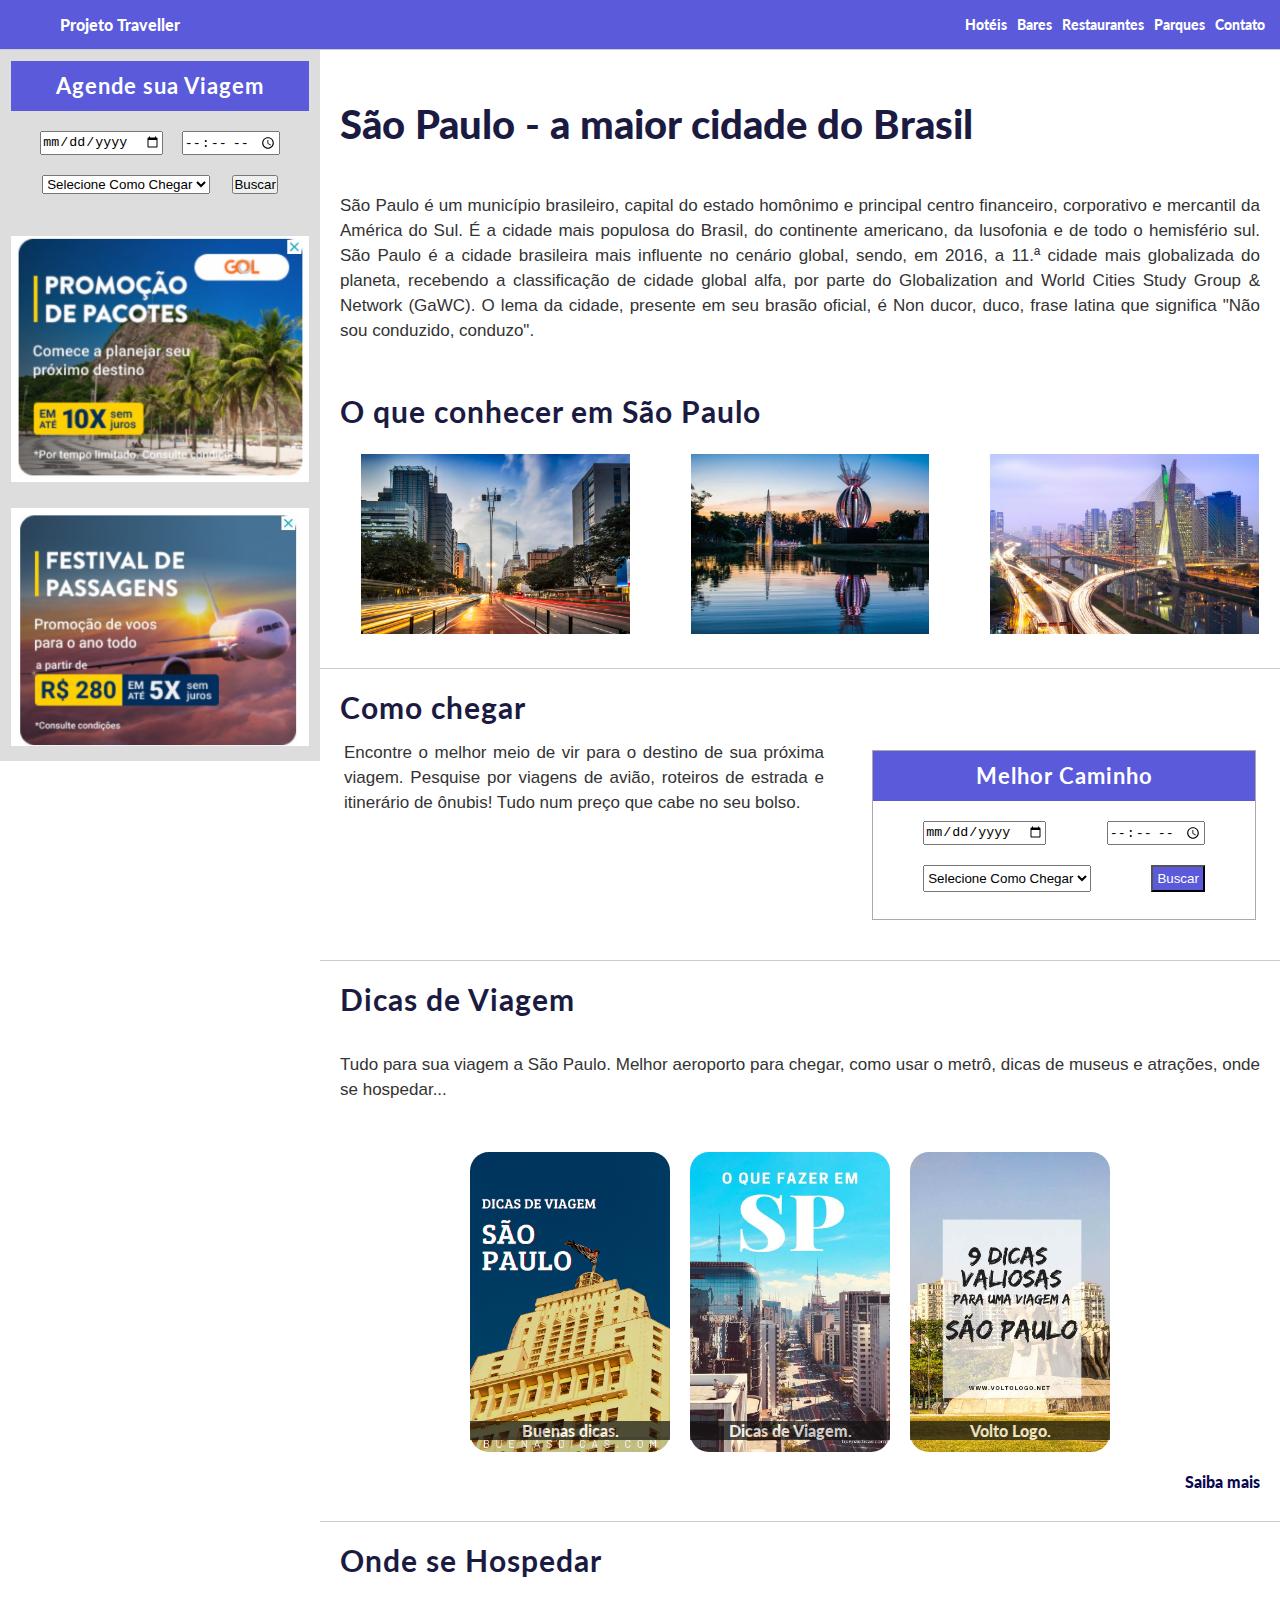
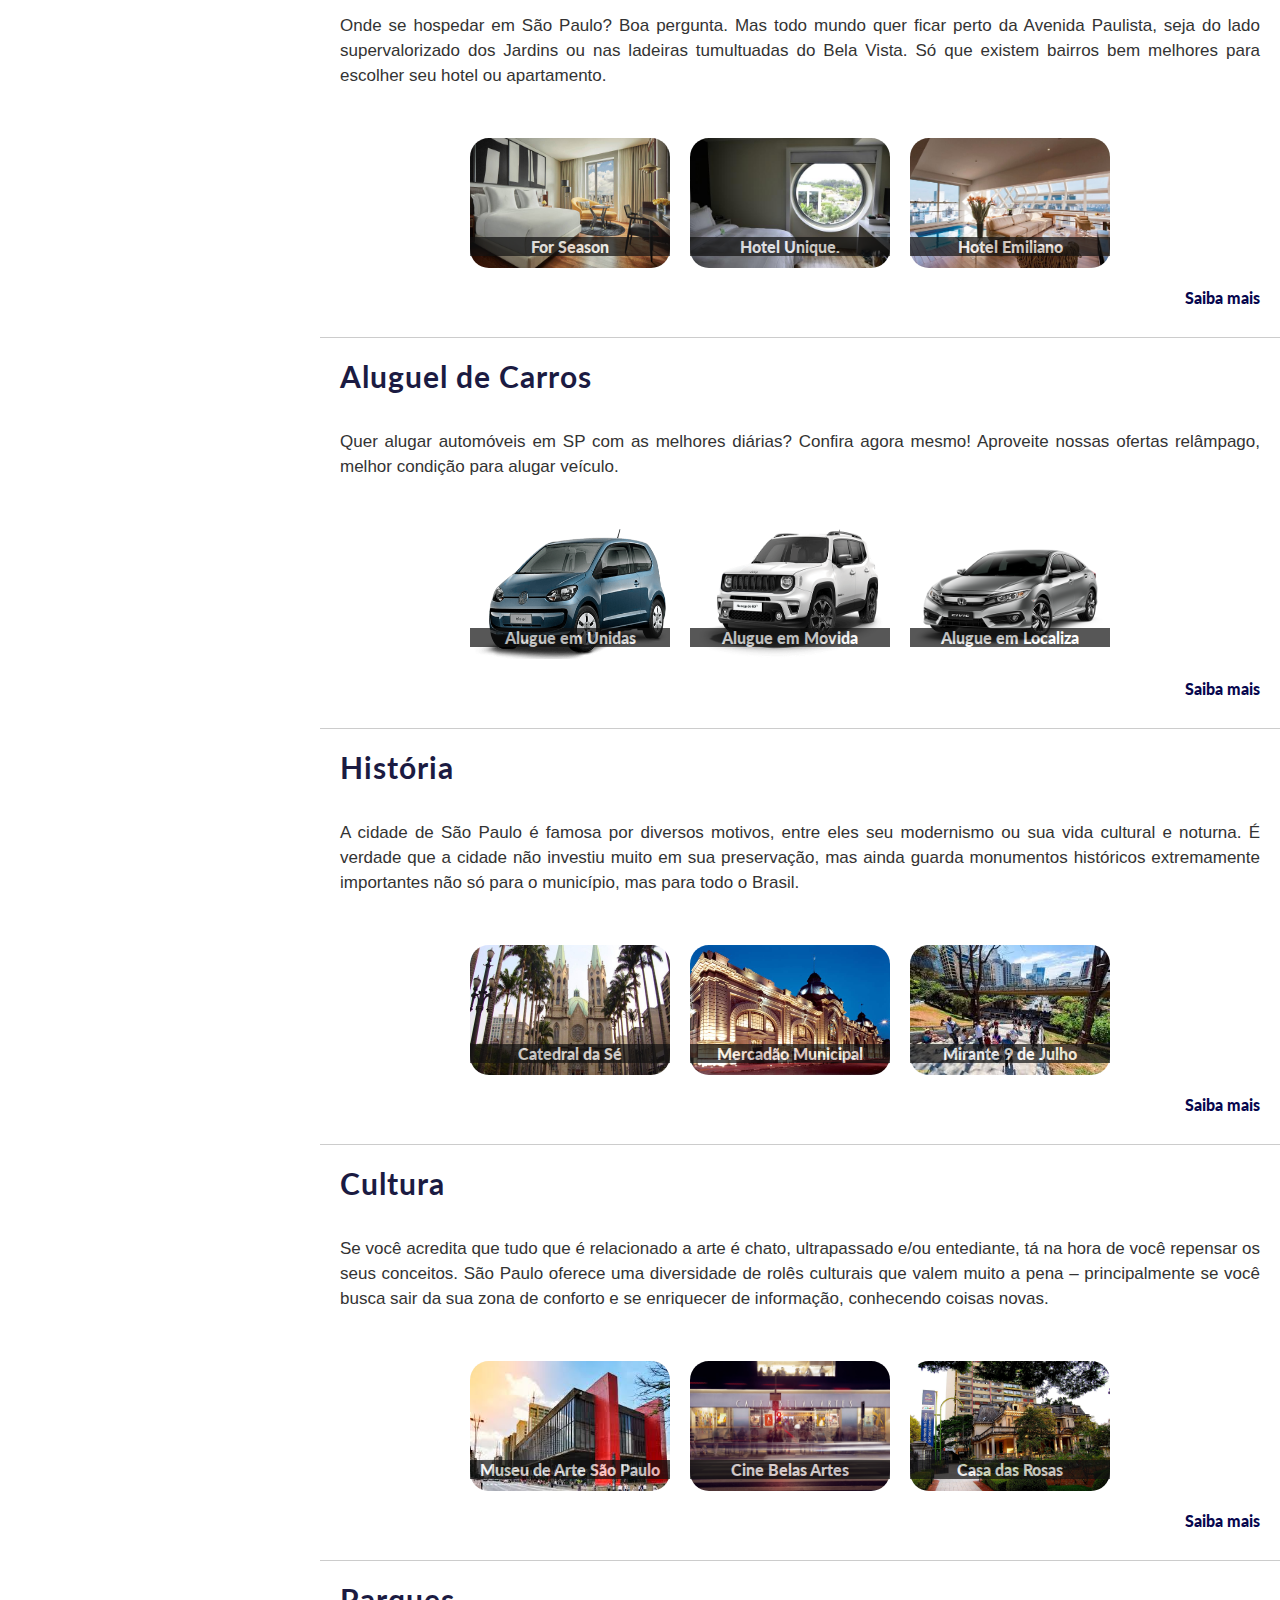
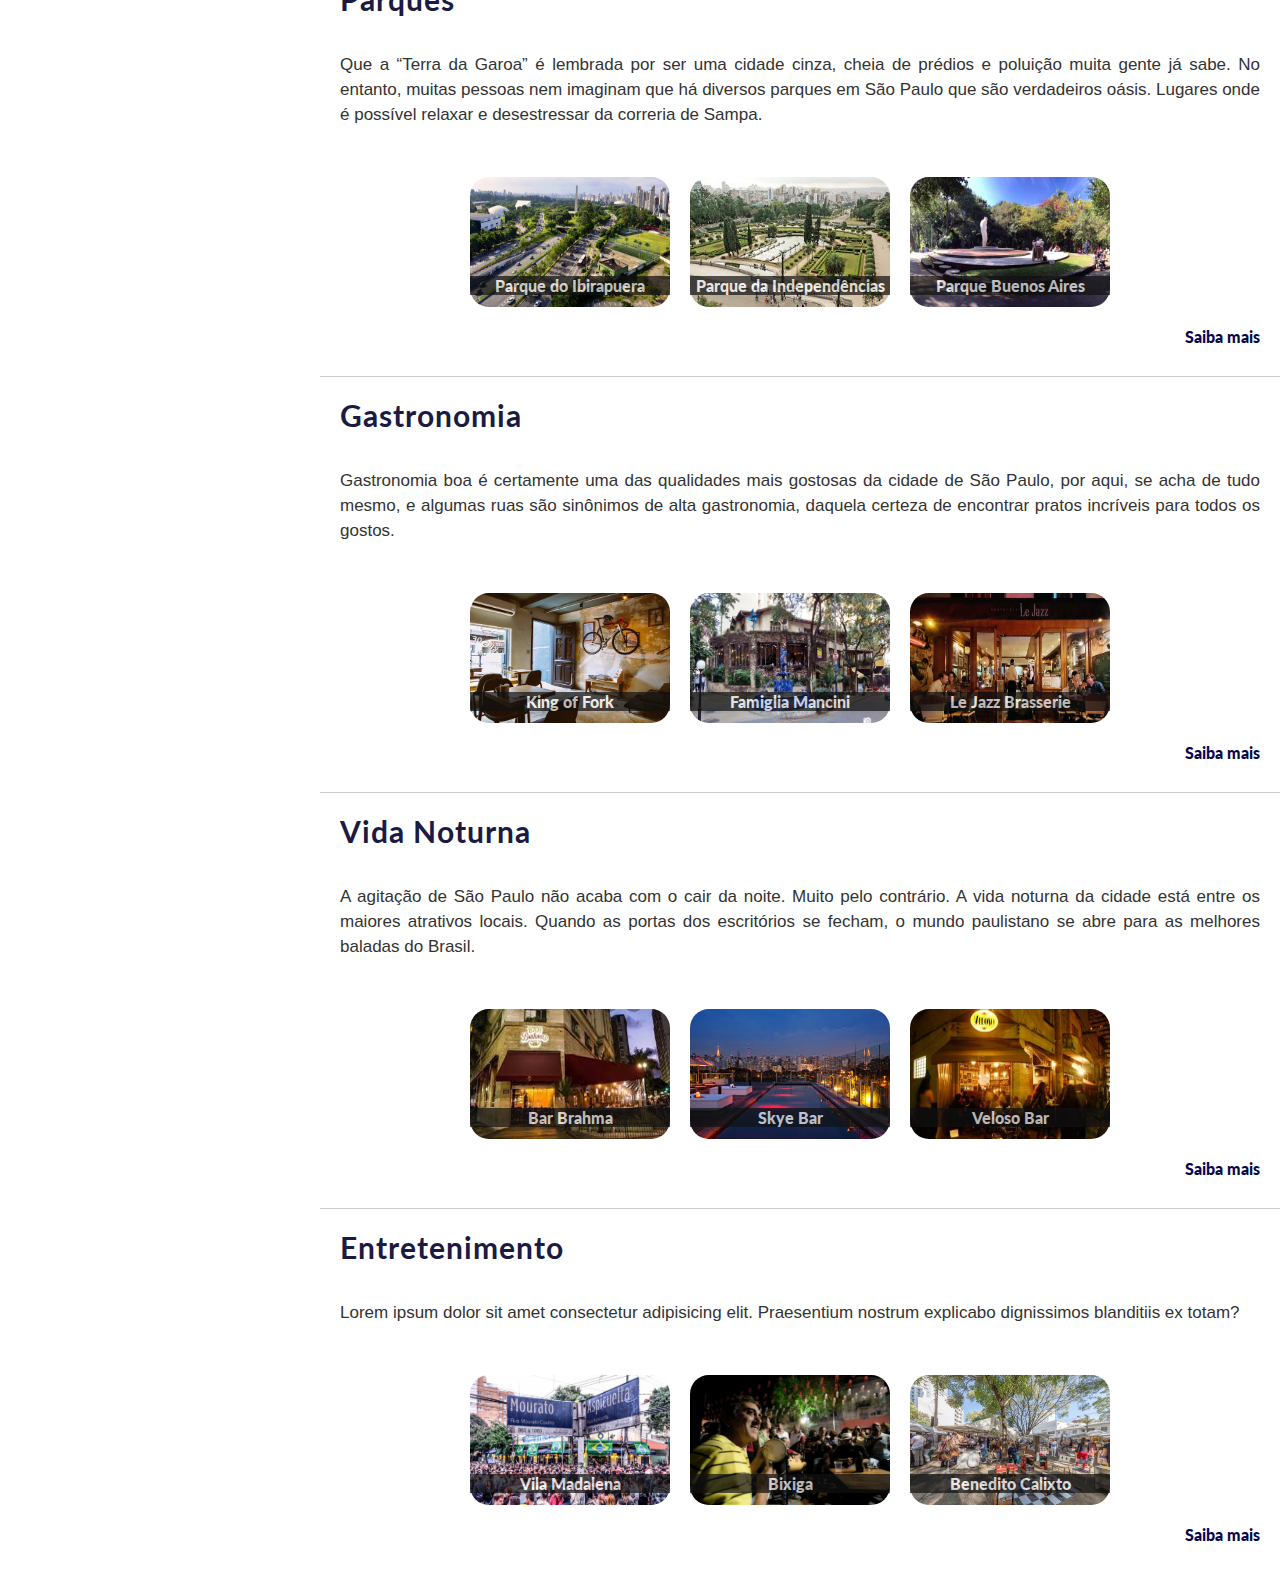
==== commit a2b0e0c9: "altereção de side bar" ====
--- a/index.html
+++ b/index.html
@@ -9,7 +9,7 @@
     <link rel="stylesheet" href="https://cdnjs.cloudflare.com/ajax/libs/font-awesome/5.15.2/css/all.min.css"
         integrity="sha512-HK5fgLBL+xu6dm/Ii3z4xhlSUyZgTT9tuc/hSrtw6uzJOvgRr2a9jyxxT1ely+B+xFAmJKVSTbpM/CuL7qxO8w=="
         crossorigin="anonymous" />
-    <link rel="stylesheet" href="./css/style.css">
+    <link rel="stylesheet" href="./css/paginas-adjacentes.css">
 </head>
 
 <body>
--- a/css/paginas-adjacentes.css
+++ b/css/paginas-adjacentes.css
@@ -0,0 +1,266 @@
+@import url('https://fonts.googleapis.com/css2?family=Lato:wght@300&amp;family=Open+Sans+Condensed:wght@300&amp;display=swap');
+        /* reset css */
+*{
+    margin: 0 auto;
+    padding: 0;
+    box-sizing: border-box;
+}
+    /* fontes  */
+h1 {
+    font-family: 'Lato', sans-serif;
+    font-size: 40px;
+    font-weight: 900;
+    color: rgb(27, 27, 66);
+    margin: 100px 0 25px 20px;
+}
+h2, h3, h4 {
+    font-family: 'Lato', sans-serif;
+    font-size: 30px;
+    font-weight: 700;
+    letter-spacing: 1px;
+    color: rgb(27, 27, 66);
+    margin: 30px 0 25px 20px; 
+}
+h4{
+    font-size: 22px;
+    margin: auto;
+    background-color: #5A5ADB ; 
+    color: #FFF;
+    display: flex;
+    justify-content: center;
+    line-height: 50px;
+}
+h3{
+   margin: 20px 0 15px 20px; 
+}
+h5{
+    font-family: 'Lato', sans-serif;
+    font-size: 14px;
+    font-weight: 700;
+    letter-spacing: 1px;
+    color: rgb(27, 27, 66);
+    margin: 30px 0 25px 20px;
+}
+p {
+    font-family: 'Open Sans Condensed', sans-serif;
+    color: #333;
+    font-size: 17px;
+    margin: 0px auto;
+    text-align: justify;
+    line-height: 25px;
+    padding: 20px 20px;
+}
+li {
+    font-family: 'Open Sans Condensed', sans-serif;
+    color: rgb(7, 7, 78);
+}
+a {
+    font-family: 'Lato', sans-serif;
+    font-size: 16px;
+    text-decoration: none;
+    color: rgb(7, 7, 78);
+    font-weight: 900;
+}
+div a:hover{
+    text-decoration: underline;
+
+}
+.menu a:hover{
+    text-decoration: none;
+    color: #F2CA27;
+}
+img:hover {
+    box-shadow: 0 4px 8px 0 rgb(0 0 0 / 20%), 0 6px 20px 0 rgb(0 0 0 / 19%);
+}
+.ref a{
+    display: flex;
+    justify-content: flex-end;
+    margin: 20px 20px 0 0;
+}
+h3 a{
+    font-size: 30px;
+}
+.logo{
+    margin: 50px;
+}
+.logo a {
+    color: rgb(255, 255, 255);
+}
+.content{
+    margin: 0 0 0 25%;
+    width: 75%;
+}
+        /* HEADER  */
+.header{
+    height: 50px;
+    border-bottom: 1px solid #ccc;
+    padding: 0 10px;
+    display: flex;
+    justify-content: space-between;
+    align-items: center;
+    background-color: #5A5ADB;
+    position: fixed;
+    top:0;
+    width: 100%;
+    z-index: 2;
+}
+.header h2 {
+    color: rgb(27, 27, 66);
+    font-size: 20px;
+}
+.menu{
+    margin: 0;
+}
+.menu ul {
+    list-style: none;
+    display: flex;
+}
+.menu li{
+    margin: 0 5px;
+    justify-content: right;
+}
+.menu a{
+    text-decoration: none;
+    color: rgb(255, 255, 255);
+    font-size: 14px;
+    font-weight: 900;
+}
+.comochegar{
+    display: flex;
+}
+.comochegar p {
+    width: 50%;
+    padding: 0;
+}
+.fotos{
+    display: flex;
+    width: 90%;
+    justify-content: space-around;
+}
+.fotos a img {
+    height: 150px;
+    width: 250px;
+    justify-content: center;
+    align-items: center;
+    margin: 5px;
+}
+.fotos-home a img{
+    height: 180px;
+    width: auto;
+    justify-content: space-around;
+    margin-left: 20px;
+}
+.fotos-logo{
+    width: 90%;
+    display: flex;
+    justify-content: center;
+}
+.fotos-logo a img{
+    width: 100%;
+    margin-top: 10px;
+    align-items: center;
+}
+.ref{
+    border-top: 1px solid #CCC;
+    margin-bottom: 30px;
+    margin-top: 30px;
+}
+
+.ref img{
+    border-radius: 5mm;
+}
+.legenda{
+    background-color: #111;
+    color: white;
+    width: 100%;
+    text-align: center;
+    opacity: 0.7;
+    position: absolute;
+    bottom: 12px;
+}
+.item-foto{
+    display: flex;
+    width: 200px;
+    flex-direction: column;
+    position: relative;
+}
+.item-foto img{
+    width: 100%;
+    height: 100%;
+}
+.formulario{
+    margin: 10px auto;
+    border: 1px solid #aaa;
+    height: 170px;
+    line-height: 50px;
+    width: 40%;
+}
+.linhaum{
+    justify-content: center;
+    display: flex;
+    margin: 20px;    
+}
+.buscar{
+    background-color: #5A5ADB;
+    color: white;
+    padding: 4px;
+}
+
+.dicas img{
+    height: 300px;
+}
+.padrao img {
+    height: 130px;
+}
+
+.fotos-home__lista-cidade{
+    display: flex;
+    list-style: none;
+}
+
+.landingpage{
+    display:flex;
+
+}
+
+/* LEFT BAR */
+.leftbar{
+    width: 25%;
+    position: fixed;
+    background-color: #ddd;
+    z-index: 1;
+    justify-content: space-around;
+}
+.leftbar__content{
+    display: flex;
+    flex-direction: column;
+    margin-top: 50px;
+}
+.formulario1, .banner, .banner1 {
+    margin: 11px;
+ }
+.banner img{
+    width: 100%;
+}
+.banner1 img{
+    width: 100%;
+}
+ 
+
+/* IMAGEM DO CONTEUDO */
+.hot{
+    background-color: #e1f1ff;
+}
+.hot img{
+    width: 100%;
+    height: 277px;
+    display: flex;
+}
+.txt{
+    background-color: white;
+}
+.txt a{
+    display: flex;
+    justify-content: flex-end;
+    margin: 0 20px 20px 0;
+}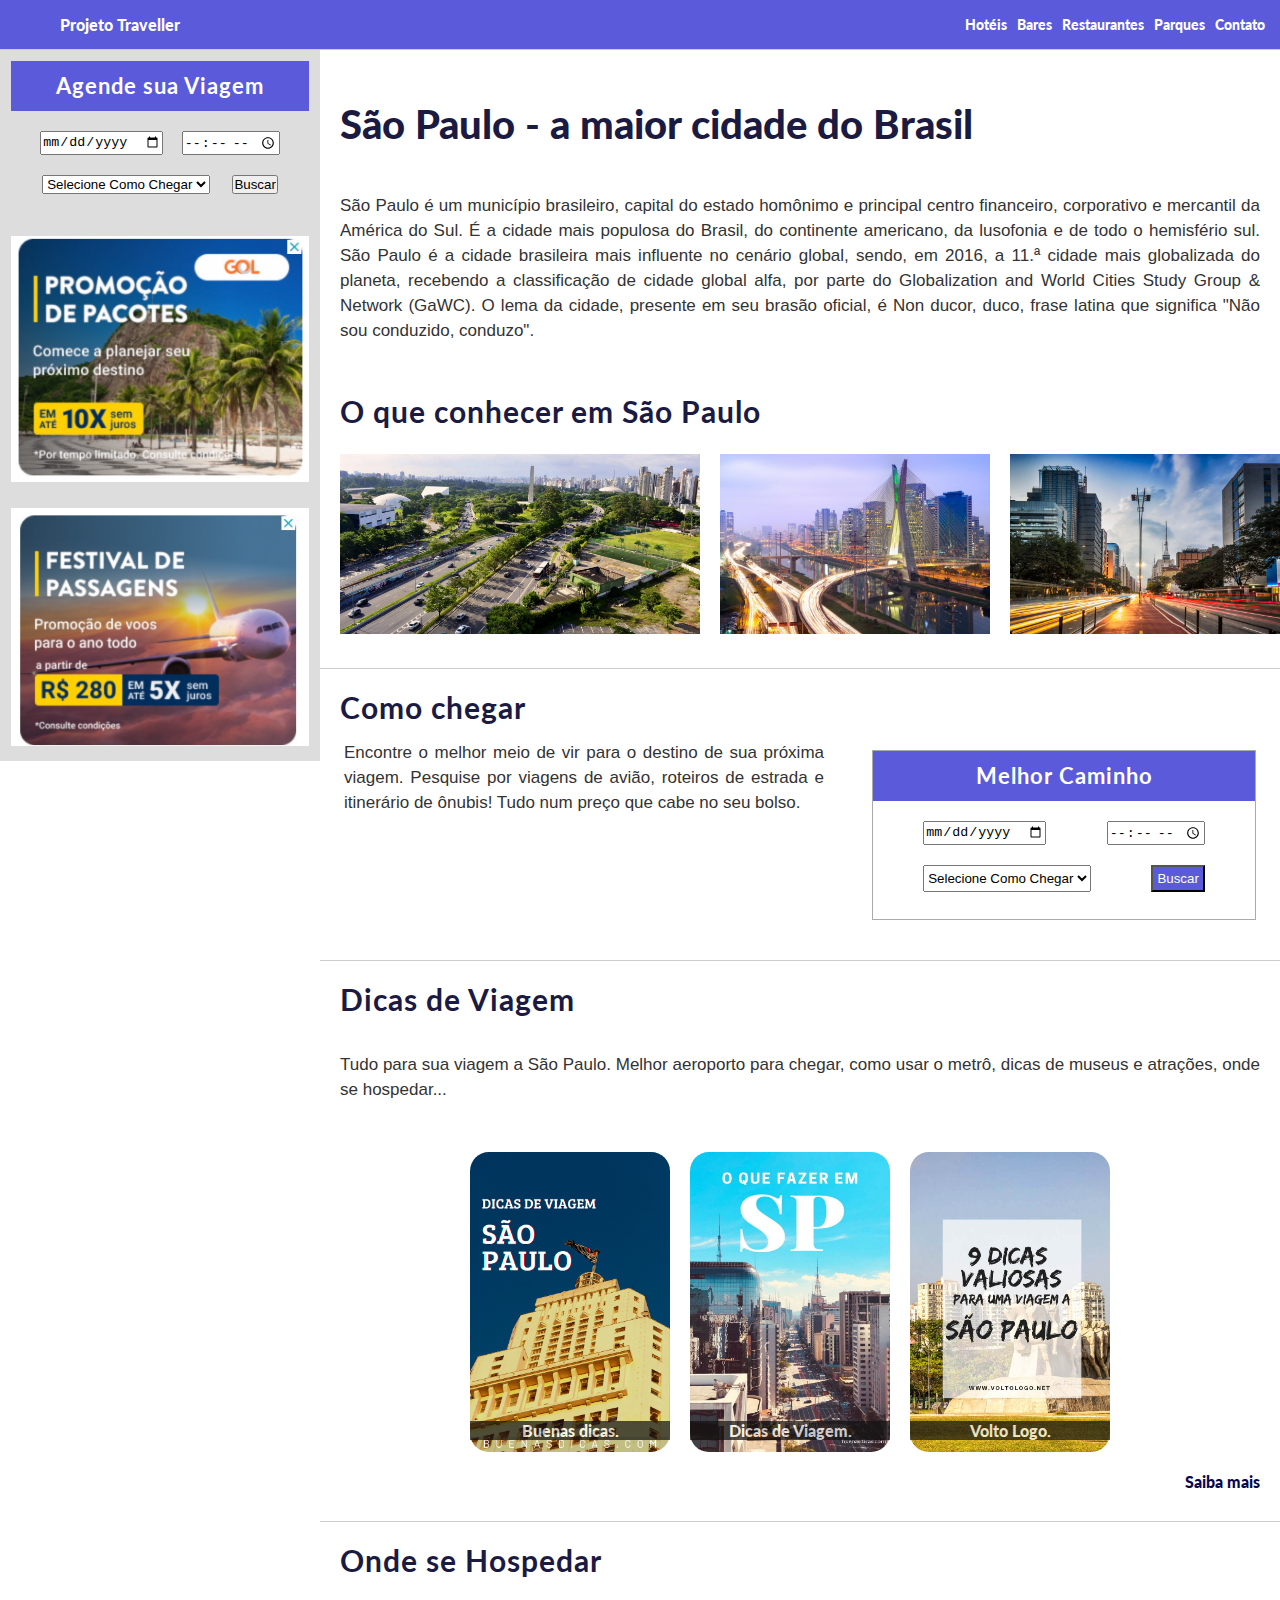
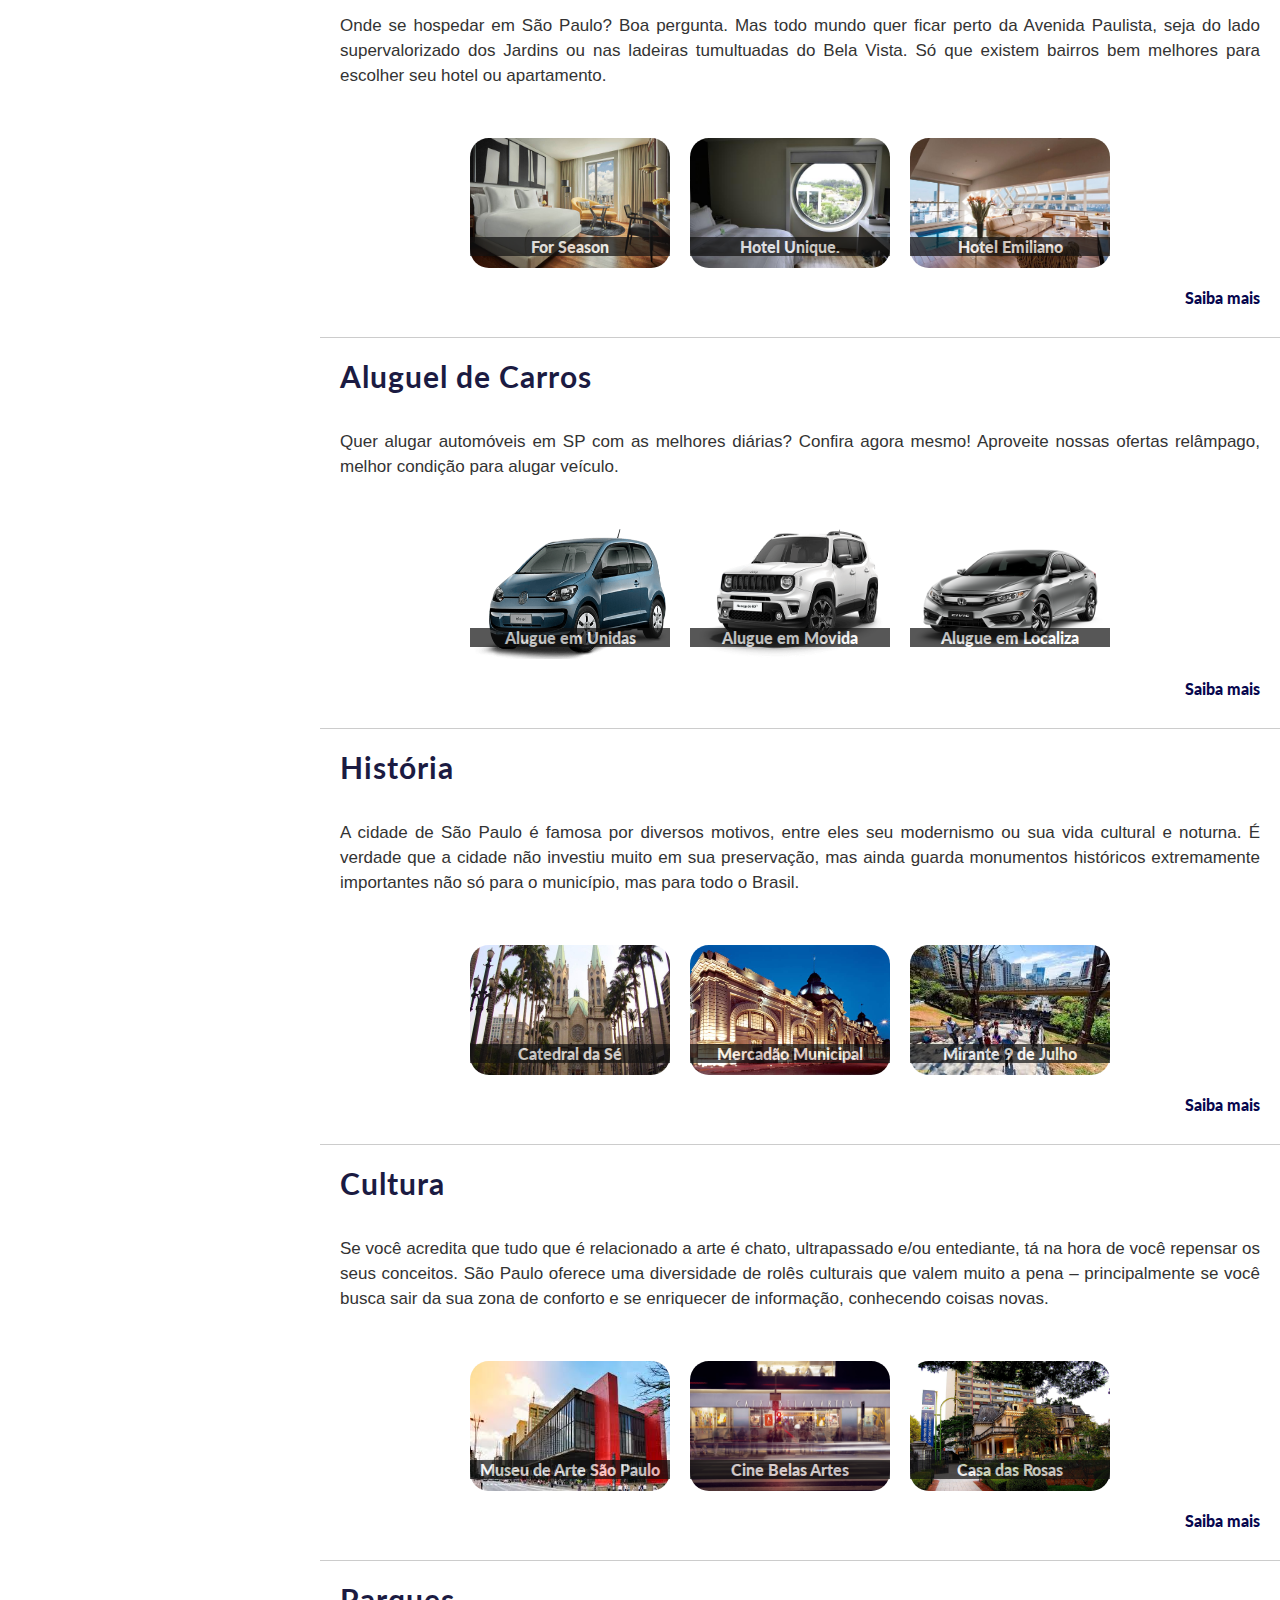
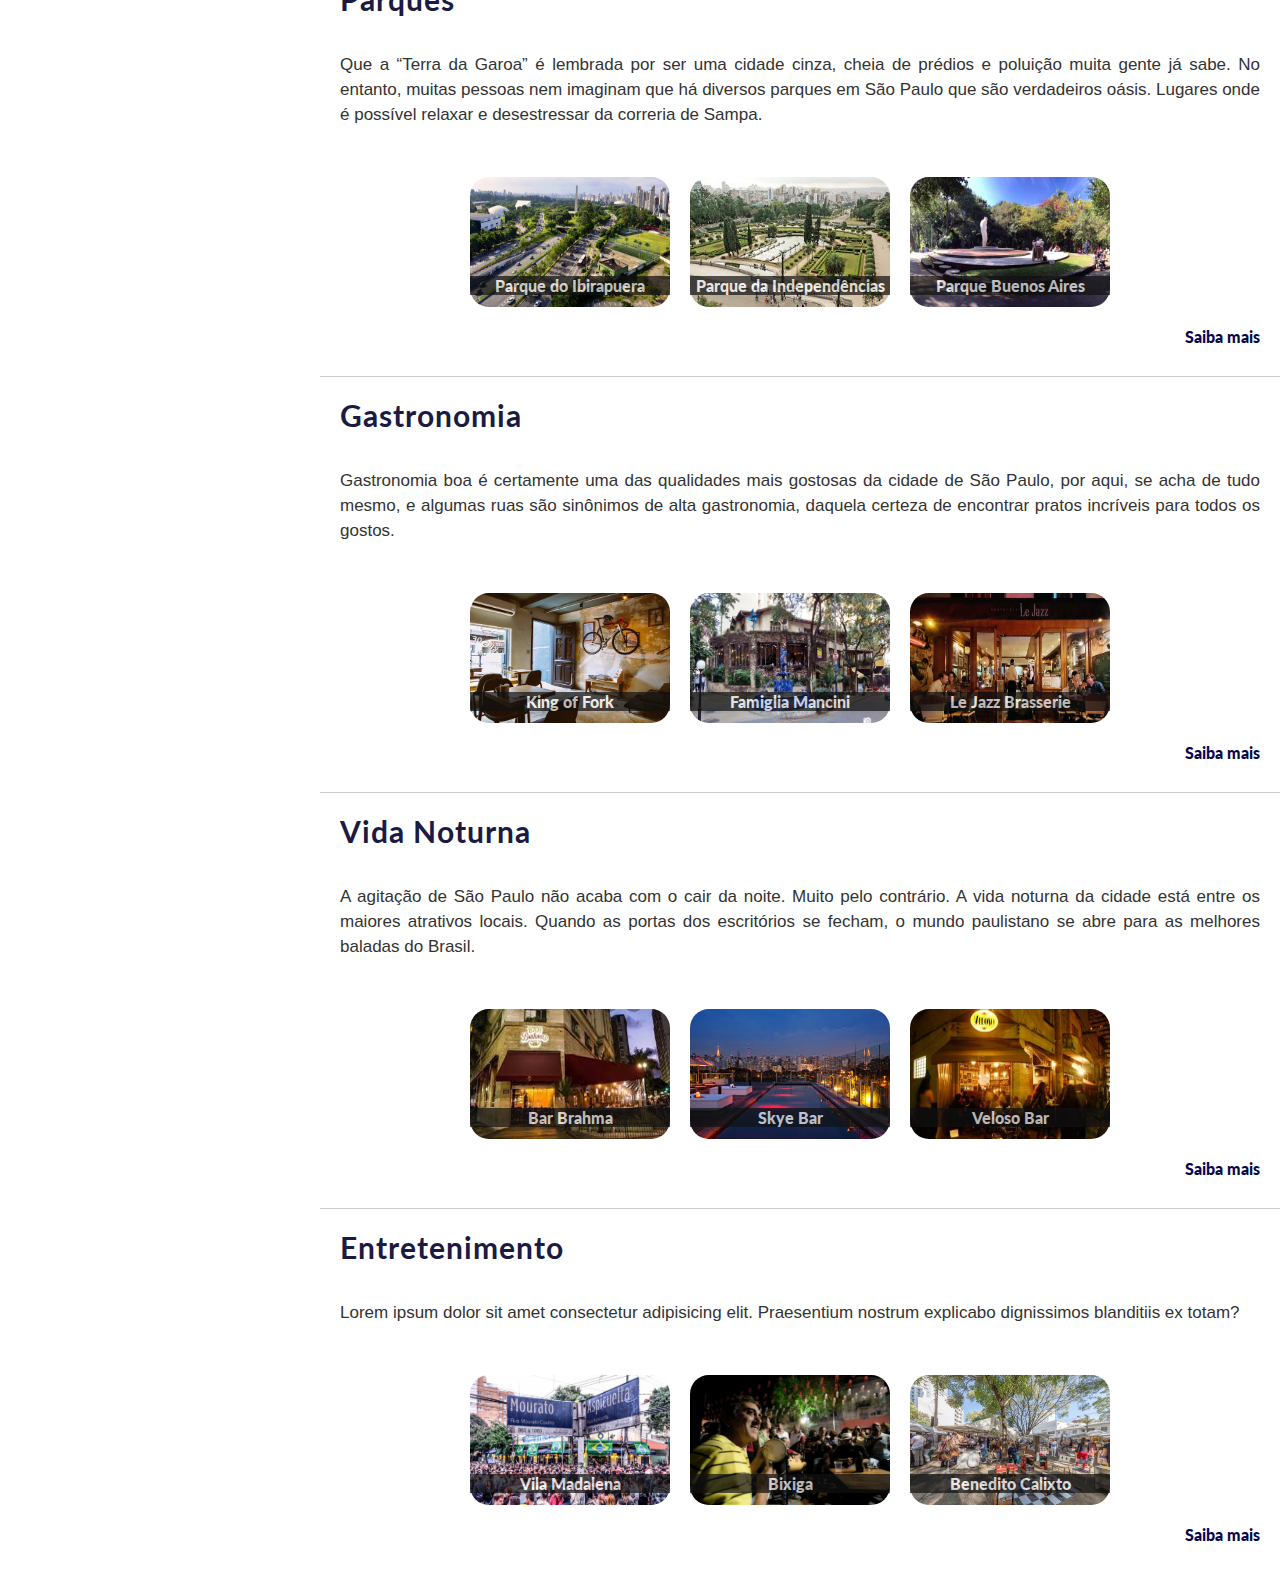
==== commit 1168bc4f: "realocação de imagens no home" ====
--- a/index.html
+++ b/index.html
@@ -74,16 +74,10 @@
             <div class="fotos-home ">
                 <ul class="fotos-home__lista-cidade">
                     <li>
-                        <a href="https://www.google.com/search?q=avenida+paulista&oq=avenida+paulista&aqs=chrome.0.69i59j0i131i433j0l4j69i60l2.2353j0j4&sourceid=chrome&ie=UTF-8"
-                            target="_blank">
-                            <img src="./imgs/ft2.jpg" alt="foto de são paulo - avenida paulista"
-                                title="Avenida Paulista">
-                        </a>
-                    </li>
-                    <li>
+
                         <a href="https://www.google.com/search?q=mac+usp&oq=mac+usp&aqs=chrome..69i57j0l9.1548j0j4&sourceid=chrome&ie=UTF-8#"
                             target="_blank">
-                            <img src="./imgs/ovo-ibirapuera.jpg" alt="foto de são paulo - Parque Ibirapuera"
+                            <img src="./imgs/ft3.jpg" alt="foto de são paulo - Parque Ibirapuera"
                                 title="Mirante MAC-USP (Museu de Arte Contemporânea da Universidade de São Paulo">
                         </a>
                     </li>
@@ -91,6 +85,14 @@
                         <a href="https://www.google.com/search?q=ponte+estaiada+sp&oq=ponte+estaiada&aqs=chrome.1.69i57j0i433j0l8.3281j1j7&sourceid=chrome&ie=UTF-8#"
                             target="_blank">
                             <img src="./imgs/ft1.jpg" alt="foto de são paulo - ponte estaiada" title="Ponte estaiada">
+                        </a>
+                    </li>
+                    <li>
+
+                        <a href="https://www.google.com/search?q=avenida+paulista&oq=avenida+paulista&aqs=chrome.0.69i59j0i131i433j0l4j69i60l2.2353j0j4&sourceid=chrome&ie=UTF-8"
+                            target="_blank">
+                            <img src="./imgs/ft2.jpg" alt="foto de são paulo - avenida paulista"
+                                title="Avenida Paulista">
                         </a>
                     </li>
                 </ul>
--- a/css/paginas-adjacentes.css
+++ b/css/paginas-adjacentes.css
@@ -263,4 +263,23 @@
     display: flex;
     justify-content: flex-end;
     margin: 0 20px 20px 0;
+}
+/* FORM CADASTRO DE PONTO */
+.cadastro__pontos{
+    width: 800px;
+    height: auto;
+    border: 1px solid #aaa;
+    margin-top: 50px;
+}
+
+.cadastro__pontos h3{
+    margin: 0;
+    padding: 20px;
+    background-color:#5A5ADB  ;
+    color: white;
+
+}
+.cadastro__pontos label{
+    display: block;
+    line-height: 30px;
 }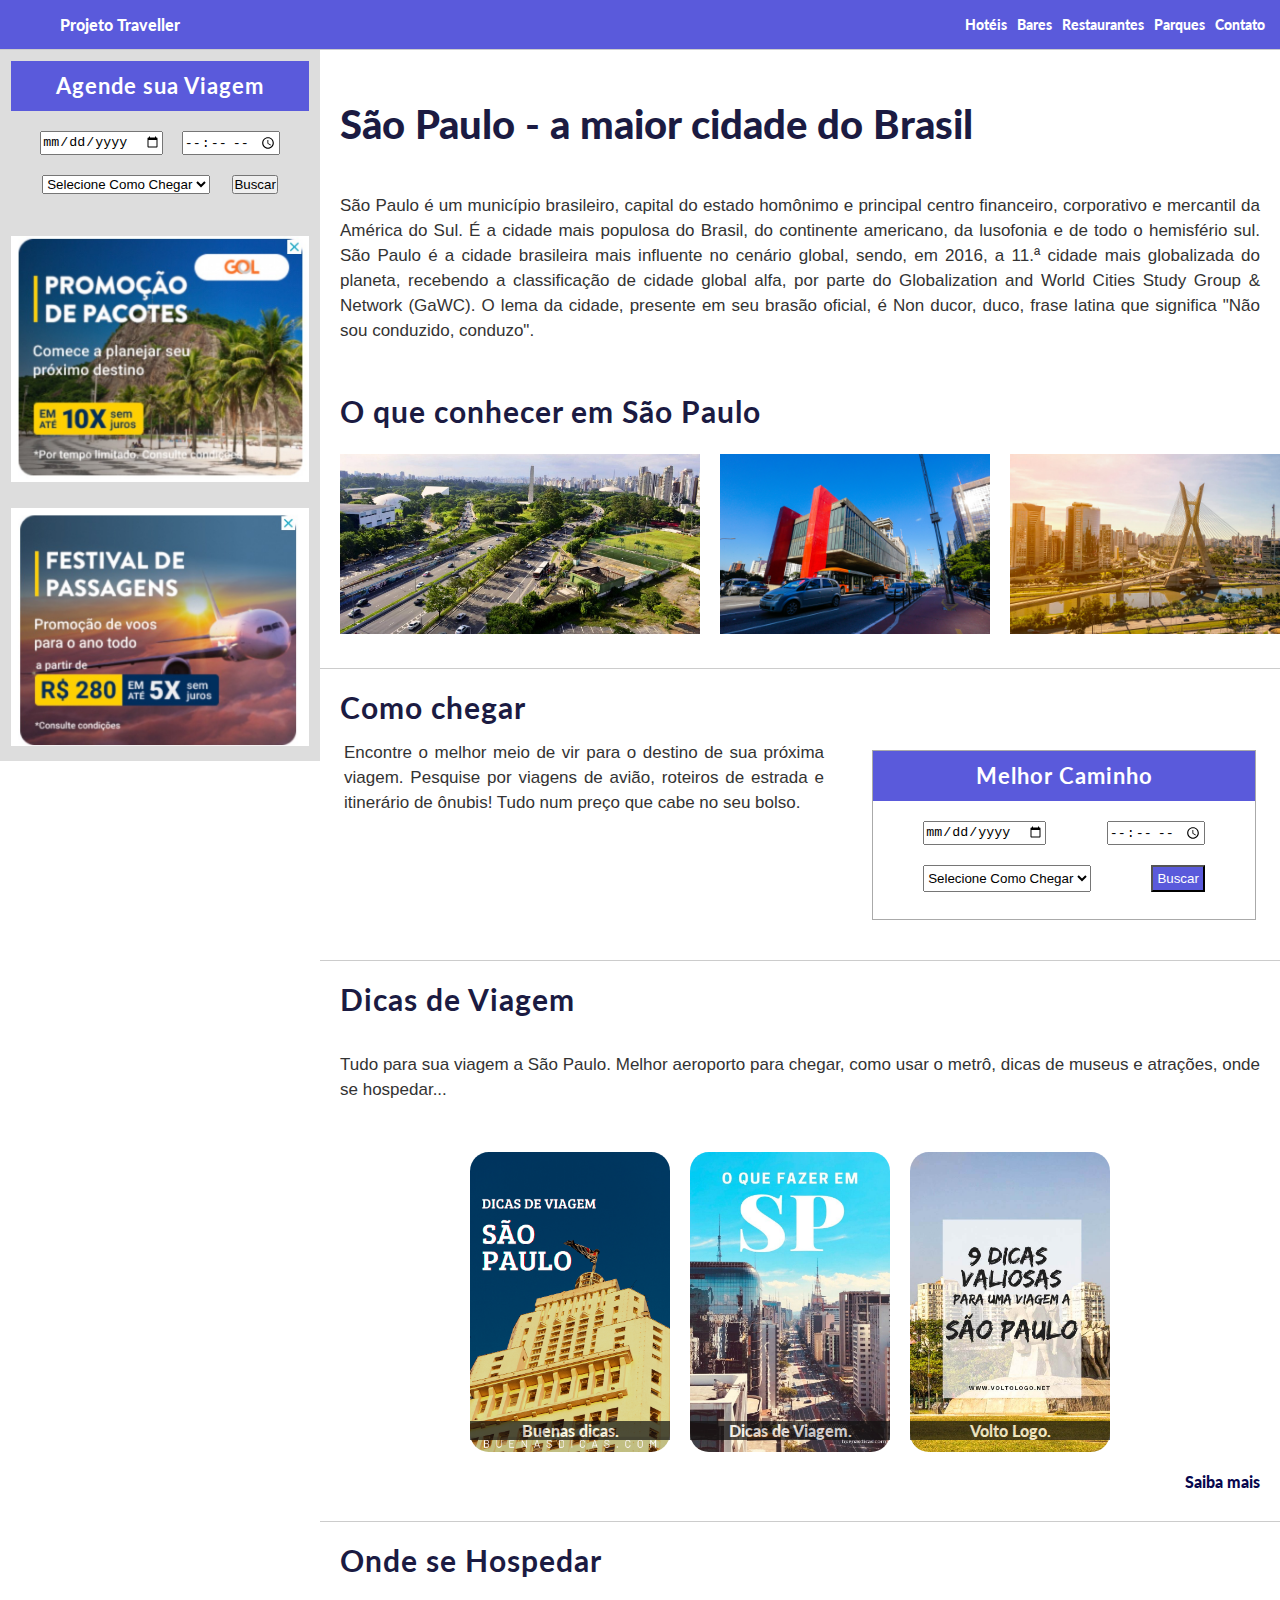
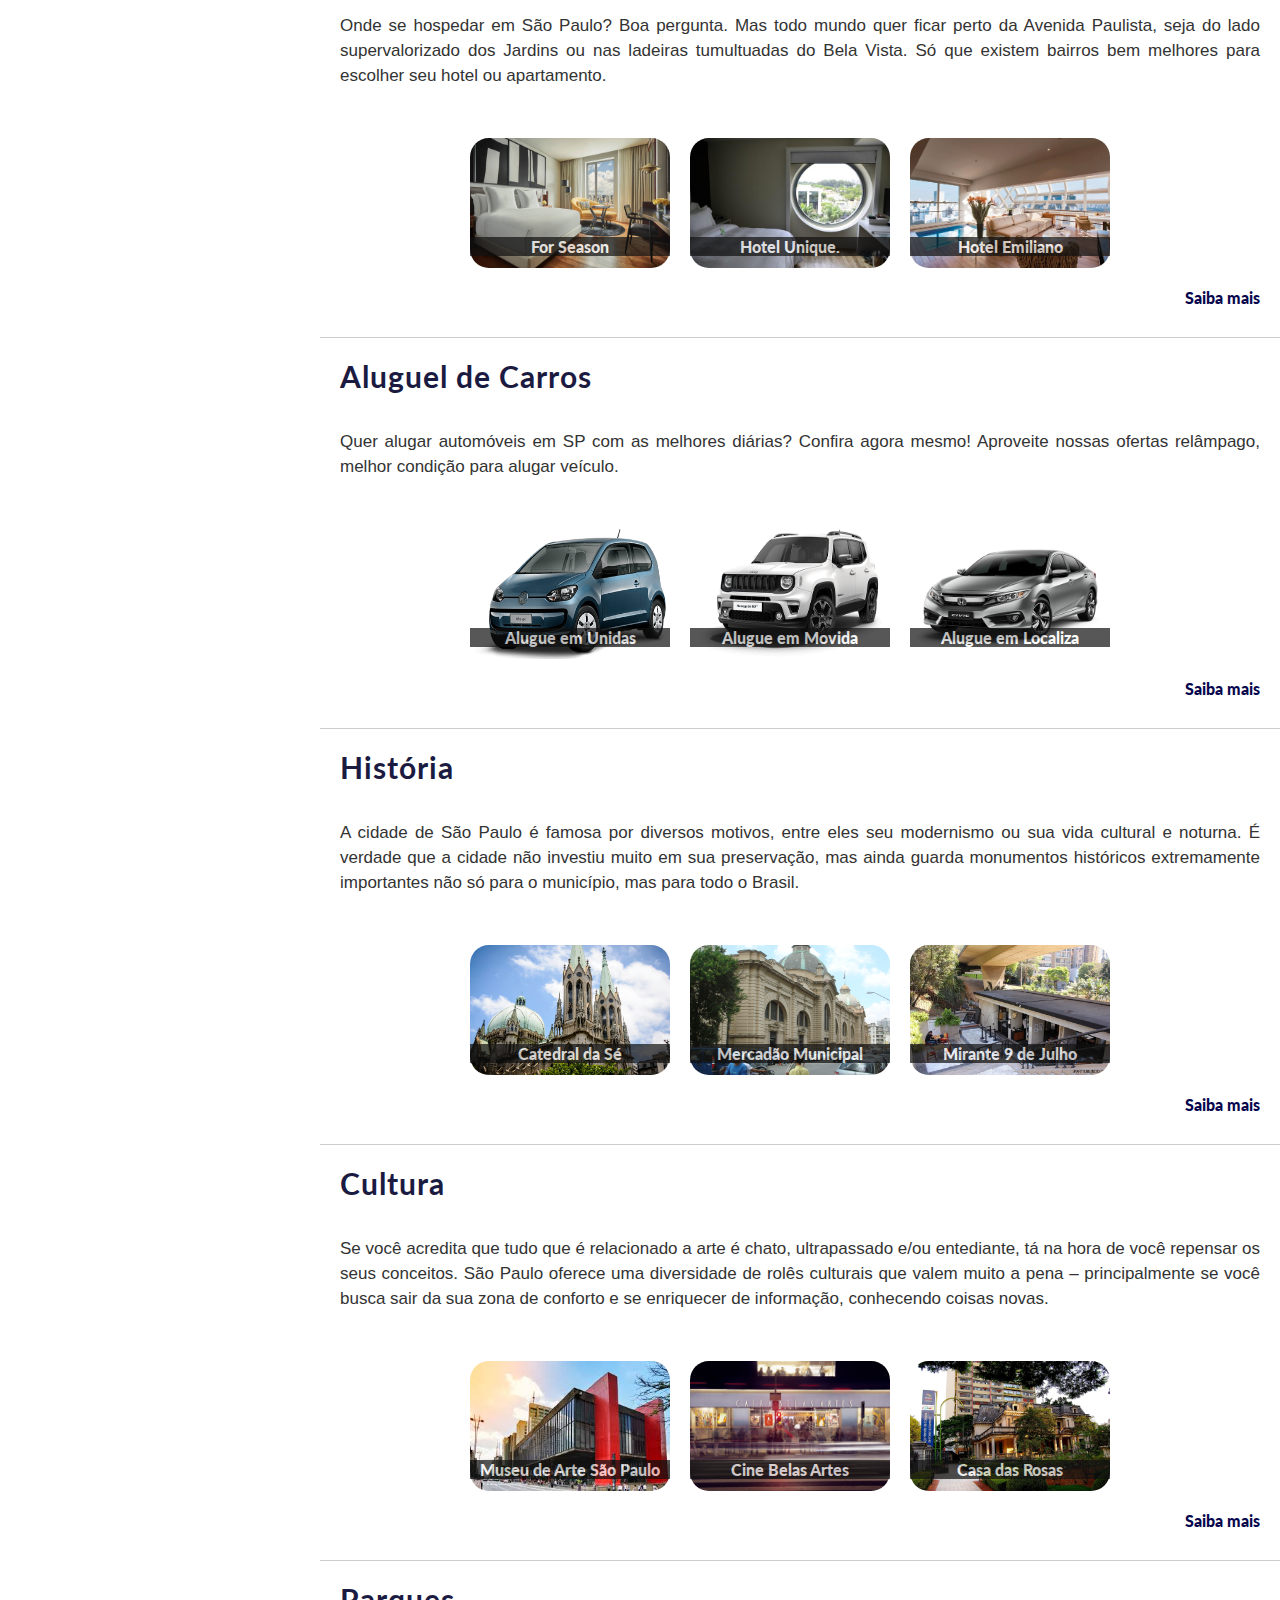
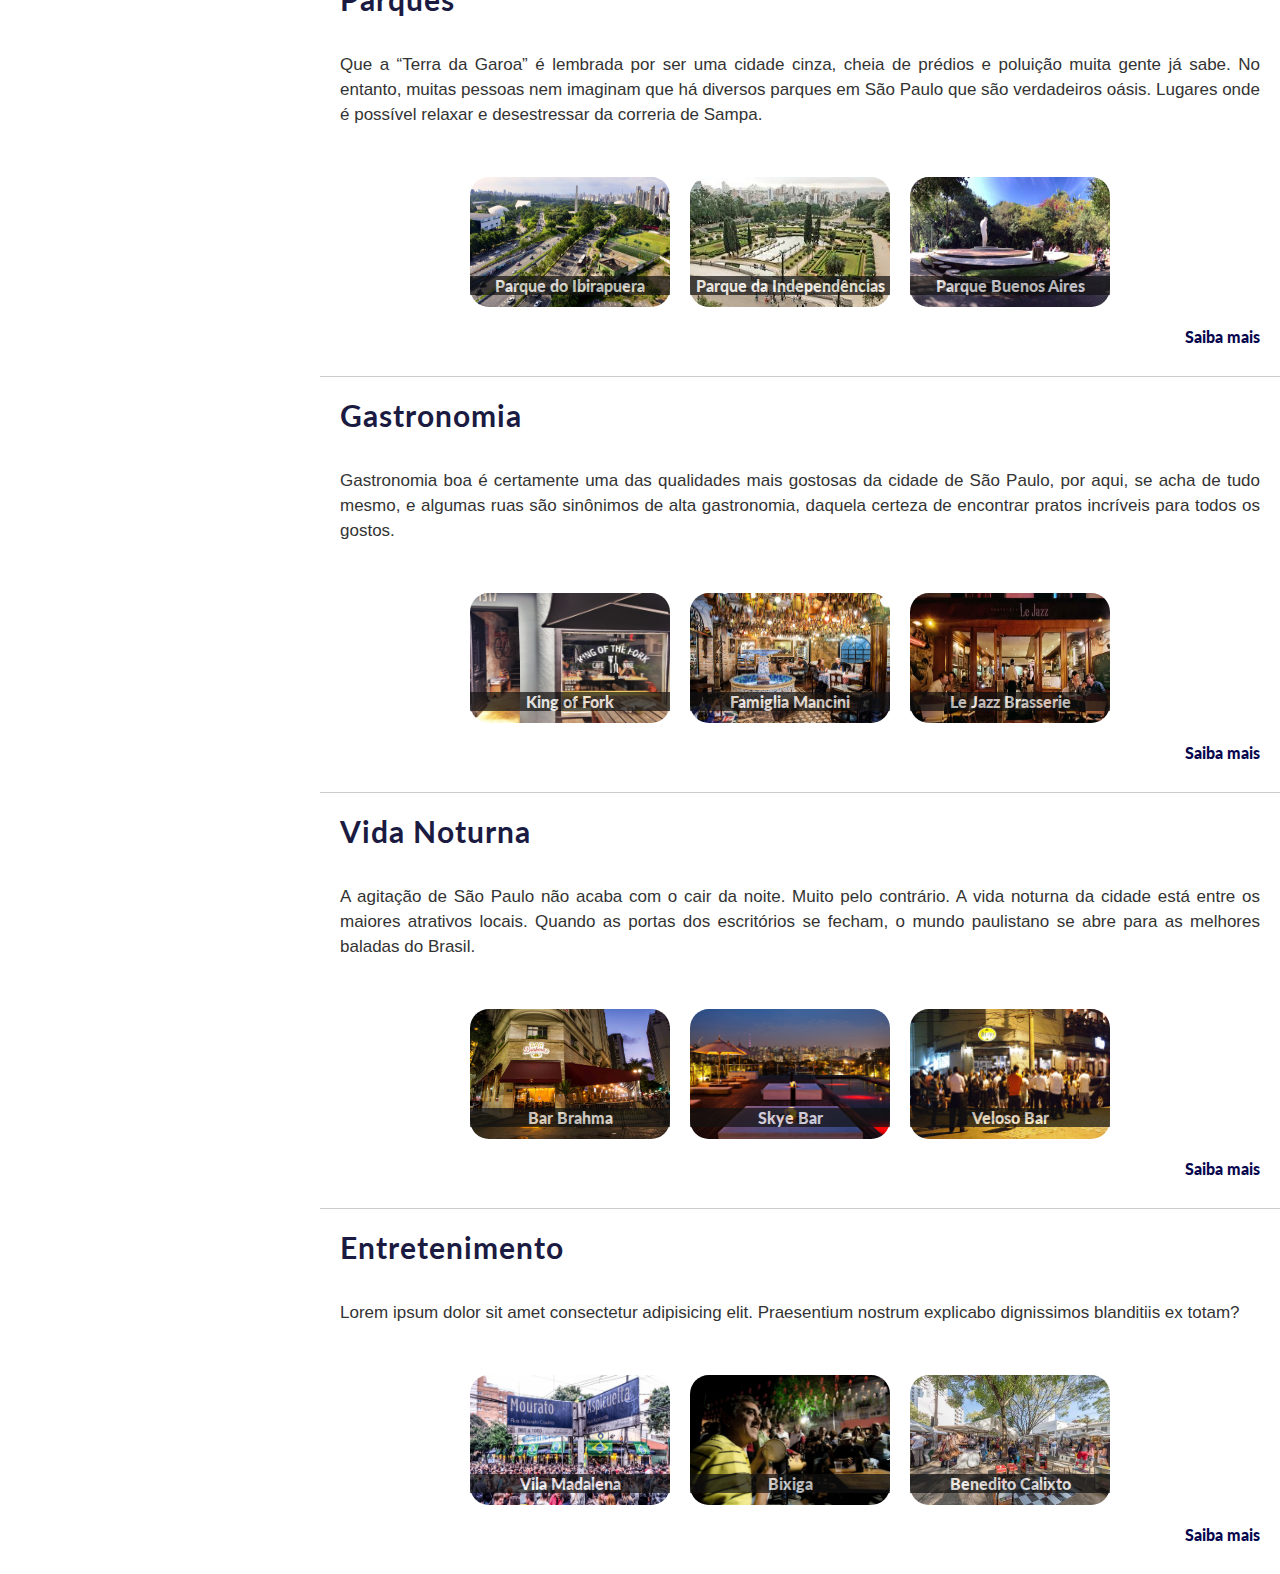
==== commit 6f63e1e7: "adaptação de html semantico no projeto" ====
--- a/index.html
+++ b/index.html
@@ -14,10 +14,11 @@
 
 <body>
     <!-- Barra de navegação -->
-    <div class="header">
-        <div class="logo">
+    
+    <header class="header">
+        <section class="logo">
             <a href="./index.html">Projeto Traveller</a>
-        </div>
+        </section>
         <div class="menu">
             <ul>
                 <li><a href="./pages/hoteis.html">Hotéis</a></li>
@@ -27,11 +28,11 @@
                 <li><a href="./pages/contato.html">Contato</a></li>
             </ul>
         </div>
-    </div>
-    <div class="landingpage">
-        <div class="leftbar">
-            <div class="leftbar__content">
-                <div class="formulario1">
+    </header>
+    <main class="landingpage">
+        <aside class="leftbar">
+            <article class="leftbar__content">
+                <section class="formulario1">
                     <h4>Agende sua Viagem</h4>
                     <form action="#">
                         <div class="linhaum">
@@ -48,16 +49,16 @@
                             <button>Buscar</button>
                         </div>
                     </form>
-                </div>
-                <div class="banner">
+                </section>
+                <section class="banner">
                     <img src="./imgs/adv1.jpg" alt="">
-                </div>
-                <div class="banner1">
+                </section>
+                <section class="banner1">
                     <img src="./imgs/adv2.jpg" alt="">
-                </div>
-            </div>
-        </div>
-        <div class="content">
+                </section>
+            </article>
+        </aside>
+        <article class="content">
             <!-- Piloto sobre São Paulo -->
             <h1> São Paulo - a maior cidade do Brasil</h1>
             <p>São Paulo é um município brasileiro, capital do estado homônimo e principal centro financeiro,
@@ -71,7 +72,7 @@
                 O lema da cidade, presente em seu brasão oficial, é Non ducor, duco, frase latina que significa "Não sou
                 conduzido, conduzo".</p>
             <h2>O que conhecer em São Paulo</h2>
-            <div class="fotos-home ">
+            <figure class="fotos-home ">
                 <ul class="fotos-home__lista-cidade">
                     <li>
 
@@ -96,15 +97,15 @@
                         </a>
                     </li>
                 </ul>
-            </div>
+            </figure>
             <!-- como chegar - destino.html -->
-            <div class="ref">
+            <article class="ref">
                 <h3>Como chegar</h3>
-                <div class="comochegar">
+                <section class="comochegar">
                     <p>Encontre o melhor meio de vir para o destino de sua próxima viagem.
                         Pesquise por viagens de avião, roteiros de estrada e itinerário de ônubis!
                         Tudo num preço que cabe no seu bolso.</p>
-                    <div class="formulario">
+                    <section class="formulario">
                         <h4>Melhor Caminho</h4>
                         <form action="#">
                             <div class="linhaum">
@@ -121,133 +122,133 @@
                                 <button class="buscar">Buscar</button>
                             </div>
                         </form>
-                    </div>
-                </div>
-
-            </div>
+                    </section>
+                </section>
+
+            </article>
 
 
             <!-- dicas uteis - dicas.html -->
-            <div class="ref">
+            <article class="ref">
                 <h3>Dicas de Viagem</h3>
                 <p>Tudo para sua viagem a São Paulo. Melhor aeroporto para chegar, como usar o metrô, dicas de museus e
                     atrações, onde se hospedar...</p>
-                <div class="fotos-logo">
+                <figure class="fotos-logo">
                     <a href="">
-                        <div class="item-foto dicas">
+                        <section class="item-foto dicas">
                             <img src="./imgs/dicas/buenasdicas.png" alt="Buenas dicas">
                             <span class="legenda">Buenas dicas.</span>
-                        </div>
+                        </section>
                     </a>
                     <a href="">
-                        <div class="item-foto dicas">
+                        <section class="item-foto dicas">
                             <img src="./imgs/dicas/dicasdeviagem.jpg" alt="dicas de viagem">
                             <span class="legenda">Dicas de Viagem.</span>
-                        </div>
+                        </section>
                     </a>
                     <a href="">
-                        <div class="item-foto dicas">
+                        <section class="item-foto dicas">
                             <img src="./imgs/dicas/voltologo.jpg" alt="Volto Logo">
                             <span class="legenda">Volto Logo.</span>
-                        </div>
-                    </a>
-                </div>
+                        </section>
+                    </a>
+                </figure>
                 <a href="./pages/dicas.html">Saiba mais</a>
-            </div>
+            </article>
 
             <!-- onde se hospedar -->
-            <div class="ref">
+            <article class="ref">
                 <h3>Onde se Hospedar</h3>
                 <p>Onde se hospedar em São Paulo? Boa pergunta. Mas todo mundo quer ficar perto da Avenida Paulista,
                     seja do
                     lado supervalorizado dos Jardins ou nas ladeiras tumultuadas do Bela Vista. Só que existem bairros
                     bem
                     melhores para escolher seu hotel ou apartamento.</p>
-                <div class="fotos-logo">
+                <figure class="fotos-logo">
                     <a href="https://www.fourseasons.com/">
-                        <div class="item-foto padrao">
+                        <section class="item-foto padrao">
                             <img src="./imgs/hoteis/four-seasons.jpeg" alt="Suite do hotel Four Season">
                             <span class="legenda">For Season</span>
-                        </div>
+                        </section>
                     </a>
 
                     <a href="https://www.hotelunique.com/">
-                        <div class="item-foto padrao">
+                        <section class="item-foto padrao">
                             <img src="./imgs/hoteis/hotel-unique.jpg" alt="Suite no Hotel Unique">
                             <span class="legenda">Hotel Unique.</span>
-                        </div>
+                        </section>
                     </a>
                     <a href="https://emiliano.com.br/">
-                        <div class="item-foto padrao">
+                        <section class="item-foto padrao">
                             <img src="./imgs/hoteis/hotelemiliano.jpeg" alt="Suite no Hotel Emiliano">
                             <span class="legenda">Hotel Emiliano</span>
-                        </div>
-                    </a>
-                </div>
+                        </section>
+                    </a>
+                </figure>
                 <a href="./pages/hoteis.html">Saiba mais</a>
-            </div>
+            </article>
             <!-- aluguel de carros -->
-            <div class="ref">
+            <article class="ref">
                 <h3>Aluguel de Carros</h3>
                 <p>Quer alugar automóveis em SP com as melhores diárias? Confira agora mesmo! Aproveite nossas ofertas
                     relâmpago, melhor condição para alugar veículo.</p>
-                <div class="fotos-logo">
+                <figure class="fotos-logo">
                     <a href="https://www.unidas.com.br/" target="_blank">
-                        <div class="item-foto padrao">
+                        <section class="item-foto padrao">
                             <img src="./imgs/cars/up.png" alt="Volkswagem UP, alugue em Unidas">
                             <span class="legenda">Alugue em Unidas</span>
-                        </div>
+                        </section>
                     </a>
                     <a href="https://www.movida.com.br/?ds_rl=1286058&gclid=CjwKCAiA4rGCBhAQEiwAelVti4YXCOVdzwMYW_VoYFPLgDYQA487EOI650eosHi_hJ0dETGfir2yFxoCM-IQAvD_BwE&gclsrc=aw.ds"
                         target="_blank">
-                        <div class="item-foto padrao">
+                        <section class="item-foto padrao">
                             <img src="./imgs/cars/jeep.png" alt="Jeep Renegade, alugue em Movida">
                             <span class="legenda">Alugue em Movida</span>
-                        </div>
+                        </section>
                     </a>
                     <a href="https://www.localiza.com/brasil/pt-br?gclid=Cj0KCQiA1pyCBhCtARIsAHaY_5erwWVaQfz3d9hAsKvoh2BbWz7p_nMP-ZUeZSH6YA3GM4WOiYzIJlkaAgfLEALw_wcB"
                         target="_blank">
-                        <div class="item-foto padrao">
+                        <section class="item-foto padrao">
                             <img src="./imgs/cars/civic.png" alt="Toyota Civic, alugue em Localiza">
                             <span class="legenda">Alugue em Localiza</span>
-                        </div>
-                    </a>
-                </div>
+                        </section>
+                    </a>
+                </figure>
                 <a href="./pages/car.html">Saiba mais</a>
-            </div>
+            </article>
             <!-- historia -->
-            <div class="ref">
+            <article class="ref">
                 <h3>História</h3>
                 <p>A cidade de São Paulo é famosa por diversos motivos, entre eles seu modernismo ou sua vida cultural e
                     noturna. É verdade que a cidade não investiu muito em sua preservação, mas ainda guarda monumentos
                     históricos extremamente importantes não só para o município, mas para todo o Brasil.</p>
-                <div class="fotos-logo">
+                <figure class="fotos-logo">
                     <a href="https://www.google.com/search?q=catedral+da+s%C3%A9&oq=catedral+da+s%C3%A9&aqs=chrome.0.0i433j0l9.2269j0j4&sourceid=chrome&ie=UTF-8"
                         target="_blank">
-                        <div class="item-foto padrao">
+                        <section class="item-foto padrao">
                             <img src="./imgs/catedral.jpg" alt="Catedral da Sé">
                             <span class="legenda">Catedral da Sé</span>
-                        </div>
+                        </section>
                     </a>
                     <a href="https://www.google.com/search?sxsrf=ALeKk03umrlhHyynIjgAqsudrNKbhtDnxA%3A1615221121424&ei=gVFGYOCqGebE5OUPj-O80AE&q=mercado+municipal+de+s%C3%A3o+paulo&oq=mercado+municipal+de+s%C3%A3o+paulo&gs_lcp=Cgdnd3Mtd2l6EAM6BAgjECc6CggAEMcBEK8BEEM6BAgAEEM6BAguEEM6CAgAELEDEIMBOgUIABCxAzoCCAA6CAgAEMcBEK8BOgcIABCxAxBDOgsIABCxAxDHARCvAVDR4gFY6YsCYOOMAmgAcAJ4AIABxQGIAa4RkgEEMC4xNJgBAKABAaoBB2d3cy13aXrAAQE&sclient=gws-wiz&ved=0ahUKEwig77PJj6HvAhVmIrkGHY8xDxoQ4dUDCA4&uact=5#"
                         target="_blank">
-                        <div class="item-foto padrao">
+                        <section class="item-foto padrao">
                             <img src="./imgs/mercadao.jpg" alt="Mercadão Municipal">
                             <span class="legenda">Mercadão Municipal</span>
-                        </div>
+                        </section>
                     </a>
                     <a href="https://www.google.com/search?sxsrf=ALeKk00rV_sHCE8LxDg-7jiBOCjoXzKPtg%3A1615221181455&ei=vVFGYNeMG4PE5OUPkIip6Aw&q=mirante+9+de+julho&oq=mirante+9+de+julho&gs_lcp=[base64]&sclient=gws-wiz&ved=0ahUKEwiX34Pmj6HvAhUDIrkGHRBECs0Q4dUDCA4&uact=5"
                         target="_blank">
-                        <div class="item-foto padrao">
+                        <section class="item-foto padrao">
                             <img src="./imgs/9dejulho.jpg" alt="Mirante 9 de Julho">
                             <span class="legenda">Mirante 9 de Julho</span>
-                        </div>
-                    </a>
-                </div>
+                        </section>
+                    </a>
+                </figure>
                 <a href="./pages/historia.html">Saiba mais</a>
-            </div>
+            </article>
             <!-- cultura -->
-            <div class="ref">
+            <article class="ref">
                 <h3>Cultura</h3>
                 <p>Se você acredita que tudo que é relacionado a arte é chato, ultrapassado e/ou entediante, tá na hora
                     de
@@ -255,97 +256,97 @@
                     muito a
                     pena – principalmente se você busca sair da sua zona de conforto e se enriquecer de informação,
                     conhecendo coisas novas.</p>
-                <div class="fotos-logo">
+                <figure class="fotos-logo">
                     <a href="https://masp.org.br/" target="_blank">
-                        <div class="item-foto padrao">
+                        <section class="item-foto padrao">
                             <img src="./imgs/masp.jpg" alt="MASP">
                             <span class="legenda">Museu de Arte São Paulo</span>
-                        </div>
+                        </section>
                     </a>
                     <a href="https://www.cinebelasartes.com.br/" target="_blank">
-                        <div class="item-foto padrao">
+                        <section class="item-foto padrao">
                             <img src="./imgs/belas-artes.jpg" alt="Cine Belas Artes">
                             <span class="legenda">Cine Belas Artes</span>
-                        </div>
+                        </section>
                     </a>
                     <a href="https://www.casadasrosas.org.br/" target="_blank">
-                        <div class="item-foto padrao">
+                        <section class="item-foto padrao">
                             <img src="./imgs/casa-das-rosas.jpg" alt="Casa das Rosas">
                             <span class="legenda">Casa das Rosas</span>
-                        </div>
-                    </a>
-                </div>
+                        </section>
+                    </a>
+                </figure>
                 <a href="./pages/cultura.html">Saiba mais</a>
-            </div>
+            </article>
             <!-- parques -->
-            <div class="ref">
+            <article class="ref">
                 <h3>Parques</h3>
                 <p>Que a “Terra da Garoa” é lembrada por ser uma cidade cinza, cheia de prédios e poluição muita gente
                     já
                     sabe. No entanto, muitas pessoas nem imaginam que há diversos parques em São Paulo que são
                     verdadeiros
                     oásis. Lugares onde é possível relaxar e desestressar da correria de Sampa.</p>
-                <div class="fotos-logo">
+                <figure class="fotos-logo">
                     <a href="https://parqueibirapuera.org/" target="_blank">
-                        <div class="item-foto padrao">
+                        <section class="item-foto padrao">
                             <img src="./imgs/ft3.jpg" alt="Parque do Ibirapuera">
                             <span class="legenda">Parque do Ibirapuera</span>
-                        </div>
+                        </section>
                     </a>
                     <a href="https://www.prefeitura.sp.gov.br/cidade/secretarias/meio_ambiente/parques/regiao_sul/index.php?p=5747"
                         target="_blank">
-                        <div class="item-foto padrao">
+                        <section class="item-foto padrao">
                             <img src="./imgs/indep.jpg" alt="Parque da Independência">
                             <span class="legenda">Parque da Independências</span>
-                        </div>
+                        </section>
                     </a>
                     <a href="https://www.prefeitura.sp.gov.br/cidade/secretarias/meio_ambiente/parques/regiao_centrooeste/index.php?p=5732"
                         target="_blank">
-                        <div class="item-foto padrao">
+                        <section class="item-foto padrao">
                             <img src="./imgs/buenos.jpg" alt="Parque Buenos Aires">
                             <span class="legenda">Parque Buenos Aires</span>
-                        </div>
-                    </a>
-                </div>
+                        </section>
+                    </a>
+                </figure>
                 <a href="./pages/parques.html">Saiba mais</a>
-            </div>
+            </article>
             <!-- gastronomia -->
-            <div class="ref">
+            <article class="ref">
                 <h3>Gastronomia</h3>
                 <p>Gastronomia boa é certamente uma das qualidades mais gostosas da cidade de São Paulo, por aqui, se
                     acha
                     de tudo mesmo, e algumas ruas são sinônimos de alta gastronomia, daquela certeza de encontrar pratos
                     incríveis para todos os gostos.</p>
-                <div class="fotos-logo">
+                <figure class="fotos-logo">
                     <a href="https://www.kingofthefork.com.br//" target="_blank">
-                        <div class="item-foto padrao">
+                        <section class="item-foto padrao">
                             <img src="./imgs/kof.jpg" alt="King of Fork">
                             <span class="legenda">King of Fork</span>
-                        </div>
+                        </section>
                     </a>
                     <a href="http://www.famigliamancini.com.br/" target="_blank">
-                        <div class="item-foto padrao">
+                        <section class="item-foto padrao">
                             <img src="./imgs/famiglia.jpg" alt="Famiglia Mancini">
                             <span class="legenda">Famiglia Mancini</span>
-                        </div>
+                        </section>
                     </a>
                     <a href="http://www.lejazz.com.br/" target="_blank">
-                        <div class="item-foto padrao">
+                        <section class="item-foto padrao">
                             <img src="./imgs/lejazz.jpg" alt="Le Jazz Brasserie">
                             <span class="legenda">Le Jazz Brasserie</span>
-                        </div>
-                    </a>
-                </div>
+                        </section>
+                    </a>
+                </figure>
                 <a href="./pages/comida.html">Saiba mais</a>
-            </div>
+            </article>
             <!-- vida noturna -->
-            <div class="ref">
+            <article class="ref">
                 <h3>Vida Noturna</h3>
                 <p>A agitação de São Paulo não acaba com o cair da noite. Muito pelo contrário. A vida noturna da cidade
                     está entre os maiores atrativos locais. Quando as portas dos escritórios se fecham, o mundo
                     paulistano
                     se abre para as melhores baladas do Brasil.</p>
-                <div class="fotos-logo">
+                <figure class="fotos-logo">
                     <a href="https://www.barbrahmacentro.com" target="_blank">
                         <div class="item-foto padrao">
                             <img src="./imgs/bar.jpg" alt="Bar Brahma">
@@ -364,16 +365,16 @@
                             <span class="legenda">Veloso Bar</span>
                         </div>
                     </a>
-                </div>
+                </figure>
                 <a href="./pages/noite.html">Saiba mais</a>
-            </div>
+            </article>
             <!-- entretenimento -->
-            <div class="ref">
+            <article class="ref">
                 <h3>Entretenimento</h3>
                 <p>Lorem ipsum dolor sit amet consectetur adipisicing elit. Praesentium nostrum explicabo dignissimos
                     blanditiis ex totam?</p>
 
-                <div class="fotos-logo">
+                <figure class="fotos-logo">
                     <a href="http://www.vilamadalena.com.br/" target="_blank">
                         <div class="item-foto padrao">
                             <img src="./imgs/vila.jpg" alt="Vila Madalena">
@@ -392,11 +393,11 @@
                             <span class="legenda">Benedito Calixto</span>
                         </div>
                     </a>
-                </div>
+                </figure>
                 <a href="./pages/entretenimento.html">Saiba mais</a>
-            </div>
-        </div>
-    </div>
+            </article>
+        </article>
+    </main>
 </body>
 
 </html>--- a/css/paginas-adjacentes.css
+++ b/css/paginas-adjacentes.css
@@ -1,11 +1,13 @@
 @import url('https://fonts.googleapis.com/css2?family=Lato:wght@300&amp;family=Open+Sans+Condensed:wght@300&amp;display=swap');
-        /* reset css */
-*{
+
+/* reset css */
+* {
     margin: 0 auto;
     padding: 0;
     box-sizing: border-box;
 }
-    /* fontes  */
+
+/* fontes  */
 h1 {
     font-family: 'Lato', sans-serif;
     font-size: 40px;
@@ -13,27 +15,33 @@
     color: rgb(27, 27, 66);
     margin: 100px 0 25px 20px;
 }
-h2, h3, h4 {
+
+h2,
+h3,
+h4 {
     font-family: 'Lato', sans-serif;
     font-size: 30px;
     font-weight: 700;
     letter-spacing: 1px;
     color: rgb(27, 27, 66);
-    margin: 30px 0 25px 20px; 
-}
-h4{
+    margin: 30px 0 25px 20px;
+}
+
+h4 {
     font-size: 22px;
     margin: auto;
-    background-color: #5A5ADB ; 
+    background-color: #5A5ADB;
     color: #FFF;
     display: flex;
     justify-content: center;
     line-height: 50px;
 }
-h3{
-   margin: 20px 0 15px 20px; 
-}
-h5{
+
+h3 {
+    margin: 20px 0 15px 20px;
+}
+
+h5 {
     font-family: 'Lato', sans-serif;
     font-size: 14px;
     font-weight: 700;
@@ -41,6 +49,7 @@
     color: rgb(27, 27, 66);
     margin: 30px 0 25px 20px;
 }
+
 p {
     font-family: 'Open Sans Condensed', sans-serif;
     color: #333;
@@ -50,10 +59,12 @@
     line-height: 25px;
     padding: 20px 20px;
 }
+
 li {
     font-family: 'Open Sans Condensed', sans-serif;
     color: rgb(7, 7, 78);
 }
+
 a {
     font-family: 'Lato', sans-serif;
     font-size: 16px;
@@ -61,37 +72,46 @@
     color: rgb(7, 7, 78);
     font-weight: 900;
 }
-div a:hover{
+
+figure a:hover {
     text-decoration: underline;
 
 }
-.menu a:hover{
+
+.menu a:hover {
     text-decoration: none;
     color: #F2CA27;
 }
+
 img:hover {
     box-shadow: 0 4px 8px 0 rgb(0 0 0 / 20%), 0 6px 20px 0 rgb(0 0 0 / 19%);
 }
-.ref a{
+
+.ref a {
     display: flex;
     justify-content: flex-end;
     margin: 20px 20px 0 0;
 }
-h3 a{
+
+h3 a {
     font-size: 30px;
 }
-.logo{
+
+.logo {
     margin: 50px;
 }
+
 .logo a {
     color: rgb(255, 255, 255);
 }
-.content{
+
+.content {
     margin: 0 0 0 25%;
     width: 75%;
 }
-        /* HEADER  */
-.header{
+
+/* HEADER  */
+.header {
     height: 50px;
     border-bottom: 1px solid #ccc;
     padding: 0 10px;
@@ -100,43 +120,52 @@
     align-items: center;
     background-color: #5A5ADB;
     position: fixed;
-    top:0;
+    top: 0;
     width: 100%;
     z-index: 2;
 }
+
 .header h2 {
     color: rgb(27, 27, 66);
     font-size: 20px;
 }
-.menu{
+
+.menu {
     margin: 0;
 }
+
 .menu ul {
     list-style: none;
     display: flex;
 }
-.menu li{
+
+.menu li {
     margin: 0 5px;
     justify-content: right;
 }
-.menu a{
+
+.menu a {
     text-decoration: none;
     color: rgb(255, 255, 255);
     font-size: 14px;
     font-weight: 900;
 }
-.comochegar{
-    display: flex;
-}
+
+.comochegar {
+    display: flex;
+}
+
 .comochegar p {
     width: 50%;
     padding: 0;
 }
-.fotos{
+
+.fotos {
     display: flex;
     width: 90%;
     justify-content: space-around;
 }
+
 .fotos a img {
     height: 150px;
     width: 250px;
@@ -144,32 +173,37 @@
     align-items: center;
     margin: 5px;
 }
-.fotos-home a img{
+
+.fotos-home a img {
     height: 180px;
     width: auto;
     justify-content: space-around;
     margin-left: 20px;
 }
-.fotos-logo{
+
+.fotos-logo {
     width: 90%;
     display: flex;
     justify-content: center;
 }
-.fotos-logo a img{
+
+.fotos-logo a img {
     width: 100%;
     margin-top: 10px;
     align-items: center;
 }
-.ref{
+
+.ref {
     border-top: 1px solid #CCC;
     margin-bottom: 30px;
     margin-top: 30px;
 }
 
-.ref img{
+.ref img {
     border-radius: 5mm;
 }
-.legenda{
+
+.legenda {
     background-color: #111;
     color: white;
     width: 100%;
@@ -178,108 +212,393 @@
     position: absolute;
     bottom: 12px;
 }
-.item-foto{
+
+.item-foto {
     display: flex;
     width: 200px;
     flex-direction: column;
     position: relative;
 }
-.item-foto img{
+
+.item-foto img {
     width: 100%;
     height: 100%;
 }
-.formulario{
+
+.formulario {
     margin: 10px auto;
     border: 1px solid #aaa;
     height: 170px;
     line-height: 50px;
     width: 40%;
 }
-.linhaum{
+
+.linhaum {
     justify-content: center;
     display: flex;
-    margin: 20px;    
-}
-.buscar{
+    margin: 20px;
+}
+
+.buscar {
     background-color: #5A5ADB;
     color: white;
     padding: 4px;
 }
 
-.dicas img{
+.dicas img {
     height: 300px;
 }
+
 .padrao img {
     height: 130px;
 }
 
-.fotos-home__lista-cidade{
+.fotos-home__lista-cidade {
     display: flex;
     list-style: none;
 }
 
-.landingpage{
-    display:flex;
+.landingpage {
+    display: flex;
 
 }
 
 /* LEFT BAR */
-.leftbar{
+.leftbar {
     width: 25%;
     position: fixed;
     background-color: #ddd;
     z-index: 1;
     justify-content: space-around;
 }
-.leftbar__content{
+
+.leftbar__content {
     display: flex;
     flex-direction: column;
     margin-top: 50px;
 }
-.formulario1, .banner, .banner1 {
+
+.formulario1,
+.banner,
+.banner1 {
     margin: 11px;
- }
-.banner img{
+}
+
+.banner img {
     width: 100%;
 }
-.banner1 img{
+
+.banner1 img {
     width: 100%;
 }
- 
+
 
 /* IMAGEM DO CONTEUDO */
-.hot{
+.hot {
     background-color: #e1f1ff;
 }
-.hot img{
+
+.hot img {
     width: 100%;
     height: 277px;
     display: flex;
 }
-.txt{
+
+.txt {
     background-color: white;
 }
-.txt a{
+
+.txt a {
     display: flex;
     justify-content: flex-end;
-    margin: 0 20px 20px 0;
-}
+    margin: 20px;
+    border-bottom: 1px solid #c5c5c5;
+}
+
 /* FORM CADASTRO DE PONTO */
-.cadastro__pontos{
+.cadastro__pontos {
     width: 800px;
     height: auto;
     border: 1px solid #aaa;
     margin-top: 50px;
 }
 
-.cadastro__pontos h3{
+.cadastro__pontos h3 {
     margin: 0;
     padding: 20px;
-    background-color:#5A5ADB  ;
+    background-color: #5A5ADB;
     color: white;
 
 }
-.cadastro__pontos label{
+
+.cadastro__pontos label {
     display: block;
     line-height: 30px;
+}
+
+.ondeestou h2 {
+    font-size: 18px;
+}
+
+.list__header {
+    text-decoration: underline;
+    list-style: none;
+}
+
+.list__item {
+    list-style: none;
+}
+
+.list__servicos {
+    display: flex;
+    list-style: none;
+}
+
+/* PARALLAX, VARIOS DELES */
+.parallax__renaissance {
+    /* The image used */
+    background-image: url("../imgs/hoteis/renaissance.jpg");
+
+    /* Set a specific height */
+    min-height: 300px;
+
+    /* Create the parallax scrolling effect */
+    background-attachment: fixed;
+    background-position: center;
+    background-repeat: no-repeat;
+    background-size: cover;
+}
+
+.parallax__bluetree {
+    background-image: url("../imgs/hoteis/bluetree1.jpg");
+    min-height: 300px;
+    background-attachment: fixed;
+    background-position: center;
+    background-repeat: no-repeat;
+    background-size: cover;
+}
+
+.parallax__goldentulip {
+    background-image: url("../imgs/hoteis/goldentulip.jpg");
+    min-height: 300px;
+    background-attachment: fixed;
+    background-position: center;
+    background-repeat: no-repeat;
+    background-size: cover;
+}
+
+.parallax__independencia {
+    background-image: url("../imgs/parques/independencia.jpg");
+    min-height: 300px;
+    background-attachment: fixed;
+    background-position: center;
+    background-repeat: no-repeat;
+    background-size: cover;
+}
+
+.parallax__ibirapuera {
+    background-image: url("../imgs/parques/ibrapuera.jpg");
+    min-height: 300px;
+    background-attachment: fixed;
+    background-position: center;
+    background-repeat: no-repeat;
+    background-size: cover;
+}
+
+.parallax__buenosaires {
+    background-image: url("../imgs/parques/buenosaires.jpg");
+    min-height: 300px;
+    background-attachment: fixed;
+    background-position: center;
+    background-repeat: no-repeat;
+    background-size: cover;
+}
+
+.parallax__skye {
+    background-image: url("../imgs/skye.jpg");
+    min-height: 300px;
+    background-attachment: fixed;
+    background-position: center;
+    background-repeat: no-repeat;
+    background-size: cover;
+}
+
+.parallax__veloso {
+    background-image: url("../imgs/veloso.jpg");
+    min-height: 300px;
+    background-attachment: fixed;
+    background-position: center;
+    background-repeat: no-repeat;
+    background-size: cover;
+}
+
+.parallax__brahma {
+    background-image: url("../imgs/bar.jpg");
+    min-height: 300px;
+    background-attachment: fixed;
+    background-position: center;
+    background-repeat: no-repeat;
+    background-size: cover;
+}
+
+.parallax__kof {
+    background-image: url("../imgs/kof.jpg");
+    min-height: 300px;
+    background-attachment: fixed;
+    background-position: center;
+    background-repeat: no-repeat;
+    background-size: cover;
+}
+
+.parallax__famiglia {
+    background-image: url("../imgs/famiglia.jpg");
+    min-height: 300px;
+    background-attachment: fixed;
+    background-position: center;
+    background-repeat: no-repeat;
+    background-size: cover;
+}
+
+.parallax__lejazz {
+    background-image: url("../imgs/lejazz.jpg");
+    min-height: 300px;
+    background-attachment: fixed;
+    background-position: center;
+    background-repeat: no-repeat;
+    background-size: cover;
+}
+
+.parallax__ft1 {
+    background-image: url("../imgs/ft1.jpg");
+    min-height: 300px;
+    background-attachment: fixed;
+    background-position: center;
+    background-repeat: no-repeat;
+    background-size: cover;
+}
+
+.parallax__ft2 {
+    background-image: url("../imgs/ft2.jpg");
+    min-height: 300px;
+    background-attachment: fixed;
+    background-position: center;
+    background-repeat: no-repeat;
+    background-size: cover;
+}
+
+.parallax__ft3 {
+    background-image: url("../imgs/ft3.jpg");
+    min-height: 300px;
+    background-attachment: fixed;
+    background-position: center;
+    background-repeat: no-repeat;
+    background-size: cover;
+}
+
+.parallax__unidas {
+    background-image: url("../imgs/unidassite.png");
+    min-height: 300px;
+    background-attachment: fixed;
+    background-position: center;
+    background-repeat: no-repeat;
+    background-size: cover;
+}
+
+.parallax__movida {
+    background-image: url("../imgs/movidasite.png");
+    min-height: 300px;
+    background-attachment: fixed;
+    background-position: center;
+    background-repeat: no-repeat;
+    background-size: cover;
+}
+
+.parallax__localiza {
+    background-image: url("../imgs/localizasite.png");
+    min-height: 300px;
+    background-attachment: fixed;
+    background-position: center;
+    background-repeat: no-repeat;
+    background-size: cover;
+}
+
+.parallax__se {
+    background-image: url("../imgs/catedral.jpg");
+    min-height: 300px;
+    background-attachment: fixed;
+    background-position: center;
+    background-repeat: no-repeat;
+    background-size: cover;
+}
+
+.parallax__9dejulho {
+    background-image: url("../imgs/9dejulho.jpg");
+    min-height: 300px;
+    background-attachment: fixed;
+    background-position: center;
+    background-repeat: no-repeat;
+    background-size: cover;
+}
+
+.parallax__mercadao {
+    background-image: url("../imgs/mercadao.jpg");
+    min-height: 300px;
+    background-attachment: fixed;
+    background-position: center;
+    background-repeat: no-repeat;
+    background-size: cover;
+}
+
+.parallax__cine {
+    background-image: url("../imgs/belas-artes.jpg");
+    min-height: 300px;
+    background-attachment: fixed;
+    background-position: center;
+    background-repeat: no-repeat;
+    background-size: cover;
+}
+
+.parallax__casa {
+    background-image: url("../imgs/casa-das-rosas.jpg");
+    min-height: 300px;
+    background-attachment: fixed;
+    background-position: center;
+    background-repeat: no-repeat;
+    background-size: cover;
+}
+
+.parallax__masp {
+    background-image: url("../imgs/masp2.jpg");
+    min-height: 300px;
+    background-attachment: fixed;
+    background-position: center;
+    background-repeat: no-repeat;
+    background-size: cover;
+}
+
+.parallax__bixiga {
+    background-image: url("../imgs/bixiga.jpg");
+    min-height: 300px;
+    background-attachment: fixed;
+    background-position: center;
+    background-repeat: no-repeat;
+    background-size: cover;
+}
+
+.parallax__benedito {
+    background-image: url("../imgs/benedito2.jpg");
+    min-height: 300px;
+    background-attachment: fixed;
+    background-position: center;
+    background-repeat: no-repeat;
+    background-size: cover;
+}
+
+.parallax__vilamadalena {
+    background-image: url("../imgs/vila.jpg");
+    min-height: 300px;
+    background-attachment: fixed;
+    background-position: center;
+    background-repeat: no-repeat;
+    background-size: cover;
 }